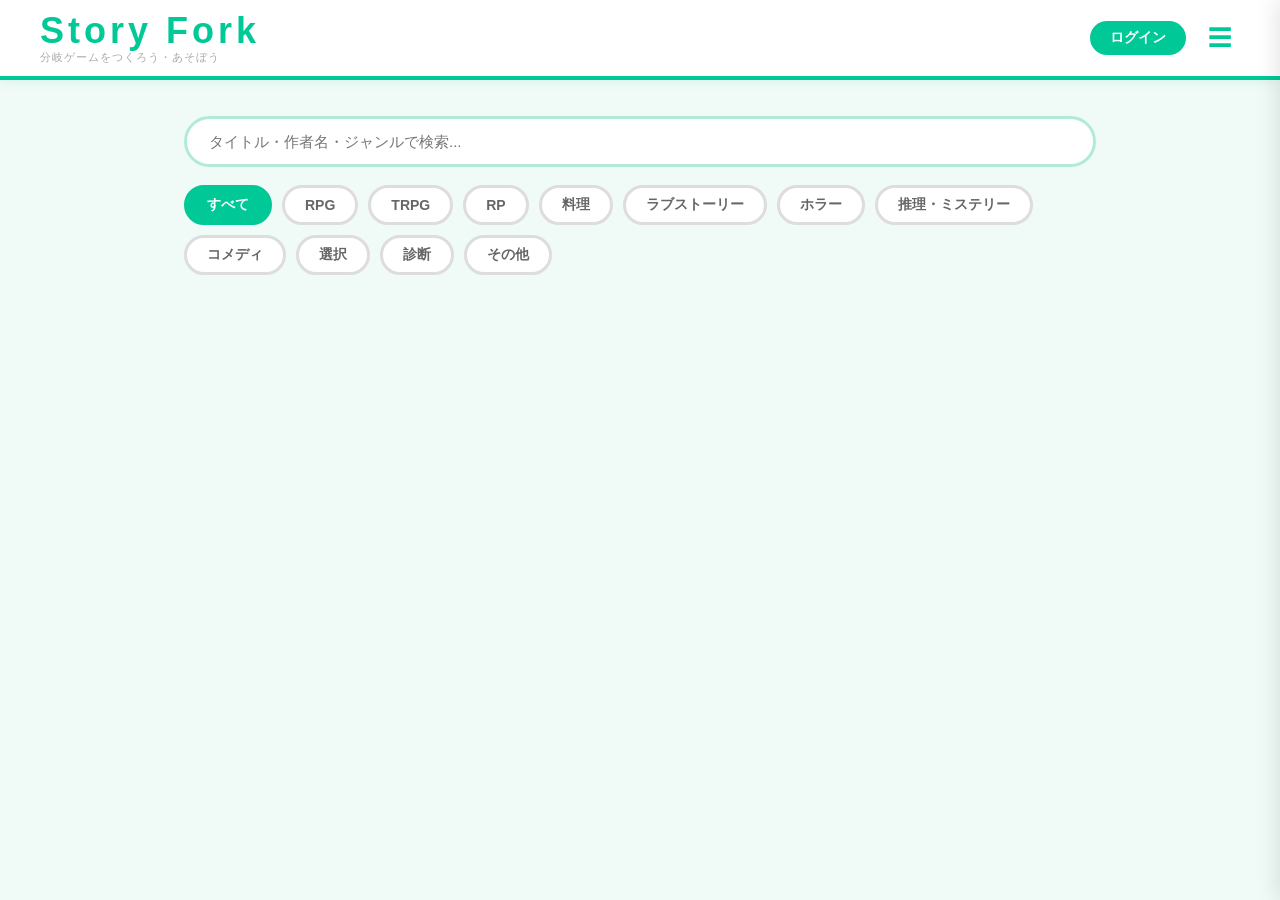
==== index.html @ 6fecada8 "add side menu and notice edit" ====
<!DOCTYPE html>
<html lang="ja">
<head>
  <meta charset="UTF-8">
  <meta name="viewport" content="width=device-width, initial-scale=1.0">
  <title>Story Fork</title>
  <link rel="stylesheet" href="style.css">
</head>
<body>

  <header>
    <div class="header-logo">
      <h1>Story Fork</h1>
      <span class="header-tagline">分岐ゲームをつくろう・あそぼう</span>
    </div>
    <div class="header-right">
      <div id="user-info" style="display:none">
        <div class="user-menu">
          <span id="user-name" onclick="toggleUserMenu()">
            <img id="header-avatar" src="" alt="" style="display:none">
            <div id="header-avatar-placeholder" class="header-avatar-placeholder"></div>
            <span id="user-name-text"></span>
            <span class="user-caret">▾</span>
          </span>
          <div id="user-dropdown" style="display:none">
            <a href="mypage.html">マイページ</a>
            <button onclick="logout()">ログアウト</button>
          </div>
        </div>
      </div>
      <div id="login-btns">
        <button class="login-btn" onclick="showLoginModal()">ログイン</button>
      </div>
      <button class="hamburger-btn" onclick="toggleSideMenu()">☰</button>
    </div>
  </header>

  <div id="side-menu" class="side-menu">
    <div class="side-menu-header">
      <span>メニュー</span>
      <button onclick="toggleSideMenu()">✕</button>
    </div>
    <div class="side-menu-body">
      <button class="side-menu-item active" onclick="showTab('play'); toggleSideMenu()">遊ぶ</button>
      <button class="side-menu-item" onclick="showTab('create'); toggleSideMenu()">作る</button>
      <a href="mypage.html" class="side-menu-item">マイページ</a>
    </div>
  </div>
  <div id="side-overlay" class="side-overlay" onclick="toggleSideMenu()"></div>

  <div id="login-modal" style="display:none">
    <div class="modal-overlay" onclick="hideLoginModal()"></div>
    <div class="modal">
      <h2>ログイン / 新規登録</h2>
      <p class="modal-hint">ユーザー名は製作者名として表示されます。わかりやすい名前をつけてください！</p>
      <button class="google-login-btn" onclick="loginWithGoogle()">Googleでログイン</button>
      <div class="modal-divider">または</div>
      <div id="modal-tabs">
        <button class="modal-tab active" onclick="switchModalTab('login')">ログイン</button>
        <button class="modal-tab" onclick="switchModalTab('register')">新規登録</button>
      </div>
      <div id="login-form">
        <input type="email" id="login-email" placeholder="メールアドレス">
        <input type="password" id="login-password" placeholder="パスワード">
        <button class="submit-btn" onclick="loginWithEmail()">ログイン</button>
      </div>
      <div id="register-form" style="display:none">
        <input type="text" id="register-username" placeholder="ユーザー名（製作者名として表示されます）">
        <input type="email" id="register-email" placeholder="メールアドレス">
        <input type="password" id="register-password" placeholder="パスワード（6文字以上）">
        <button class="submit-btn" onclick="registerWithEmail()">登録する</button>
      </div>
      <button class="modal-close" onclick="hideLoginModal()">✕ 閉じる</button>
    </div>
  </div>

  <main>
    <div id="notice-area" style="display:none"></div>
    <button id="admin-notice-btn" style="display:none" onclick="postNotice()" class="admin-btn">＋ お知らせを投稿</button>

    <div id="play-tab">
      <div id="search-bar">
        <input type="text" id="search-input" placeholder="タイトル・作者名・ジャンルで検索..." oninput="searchGames()">
      </div>
      <div id="genre-filter">
        <button class="genre-btn active" onclick="filterGenre('all')">すべて</button>
        <button class="genre-btn" onclick="filterGenre('RPG')">RPG</button>
        <button class="genre-btn" onclick="filterGenre('TRPG')">TRPG</button>
        <button class="genre-btn" onclick="filterGenre('RP')">RP</button>
        <button class="genre-btn" onclick="filterGenre('料理')">料理</button>
        <button class="genre-btn" onclick="filterGenre('ラブストーリー')">ラブストーリー</button>
        <button class="genre-btn" onclick="filterGenre('ホラー')">ホラー</button>
        <button class="genre-btn" onclick="filterGenre('推理・ミステリー')">推理・ミステリー</button>
        <button class="genre-btn" onclick="filterGenre('コメディ')">コメディ</button>
        <button class="genre-btn" onclick="filterGenre('選択')">選択</button>
        <button class="genre-btn" onclick="filterGenre('診断')">診断</button>
        <button class="genre-btn" onclick="filterGenre('その他')">その他</button>
      </div>
      <div id="game-list"></div>
    </div>

    <div id="create-tab" style="display:none">
      <div id="not-logged-in" style="display:none">
        <div class="login-required">
          <h2>ゲームを作るにはログインが必要です</h2>
          <p>右上の「ログイン」からアカウントを作ってください！</p>
          <button class="submit-btn" onclick="showLoginModal()">ログイン / 登録</button>
        </div>
      </div>

      <div id="mode-select" style="display:none">
        <h2>どのモードで作りますか？</h2>
        <div class="mode-cards">
          <div class="mode-card" onclick="startCreate('simple')">
            <h3>シンプルモード</h3>
            <p>テキストと選択肢だけ。初めての方におすすめ！</p>
          </div>
          <div class="mode-card" onclick="startCreate('normal')">
            <h3>普通モード</h3>
            <p>フラグ・ライブラリ・変数など全機能が使えます</p>
          </div>
        </div>
      </div>

      <div id="game-form" style="display:none">
        <button class="back-form-btn" onclick="backToModeSelect()">← 選択画面に戻る</button>
        <div id="form-header">
          <div class="form-row">
            <label>タイトル</label>
            <input type="text" id="game-title" placeholder="ゲームのタイトル">
          </div>
          <div class="form-row">
            <label>ジャンル（3つまで選択）</label>
            <div id="genre-checkboxes" class="genre-checkbox-grid">
              <label class="genre-check"><input type="checkbox" value="RPG" onchange="updateGenreSelection()">RPG</label>
              <label class="genre-check"><input type="checkbox" value="TRPG" onchange="updateGenreSelection()">TRPG</label>
              <label class="genre-check"><input type="checkbox" value="RP" onchange="updateGenreSelection()">RP</label>
              <label class="genre-check"><input type="checkbox" value="料理" onchange="updateGenreSelection()">料理</label>
              <label class="genre-check"><input type="checkbox" value="ラブストーリー" onchange="updateGenreSelection()">ラブストーリー</label>
              <label class="genre-check"><input type="checkbox" value="ホラー" onchange="updateGenreSelection()">ホラー</label>
              <label class="genre-check"><input type="checkbox" value="推理・ミステリー" onchange="updateGenreSelection()">推理・ミステリー</label>
              <label class="genre-check"><input type="checkbox" value="コメディ" onchange="updateGenreSelection()">コメディ</label>
              <label class="genre-check"><input type="checkbox" value="選択" onchange="updateGenreSelection()">選択</label>
              <label class="genre-check"><input type="checkbox" value="診断" onchange="updateGenreSelection()">診断</label>
              <label class="genre-check"><input type="checkbox" value="その他" onchange="updateGenreSelection()">その他</label>
            </div>
            <p id="genre-count" class="genre-count">0 / 3 選択中</p>
          </div>
          <div class="form-row">
            <label>説明</label>
            <input type="text" id="game-description" placeholder="どんなゲームか一言で">
          </div>
          <div class="form-row">
            <label>製作者名</label>
            <input type="text" id="game-author" placeholder="ログイン中のユーザー名が自動入力されます" readonly>
          </div>
          <div class="form-row">
            <label>サムネイル画像（任意）</label>
            <input type="file" id="game-thumbnail" accept="image/*" onchange="previewThumbnail(this)">
            <img id="thumbnail-preview" src="" alt="" style="display:none; width:200px; border-radius:8px; margin-top:8px;">
          </div>
        </div>

        <div id="library-panel">
          <h3>要素ライブラリ</h3>
          <p class="lib-hint">選択肢を押したときに変化するパラメータを追加できます。{ ライブラリ名 } と書くとテキストに値を表示できます。</p>
          <div id="library-list"></div>
          <div id="library-buttons">
            <button onclick="addLibrary('affection')">好感度</button>
            <button onclick="addLibrary('dice')">ダイス</button>
            <button onclick="addLibrary('saikoro')">さいころ</button>
            <button onclick="addLibrary('san')">SAN値</button>
            <button onclick="addLibrary('counter')">カウンター</button>
            <button onclick="addLibrary('money')">所持金</button>
            <button onclick="addLibrary('time')">時間・日数</button>
            <button onclick="addLibrary('flag')">フラグ</button>
            <button onclick="addLibrary('status')">状態</button>
            <button onclick="addLibrary('hp')">HP</button>
            <button onclick="addLibrary('mp')">MP</button>
            <button onclick="addLibrary('level')">レベル</button>
            <button onclick="addLibrary('exp')">EXP</button>
            <button onclick="addLibrary('inventory')">アイテム</button>
            <button onclick="addLibrary('skill')">技能値</button>
            <button onclick="addLibrary('charsheet')">キャラシート</button>
            <button onclick="addLibrary('score')">スコア</button>
            <button onclick="addLibrary('timer')">タイマー</button>
            <button onclick="addLibrary('result')">結果表示</button>
            <button onclick="addLibrary('character')">キャラクター</button>
          </div>
          <div class="custom-var-section">
            <h4>オリジナル変数</h4>
            <p class="lib-hint">シナリオ限定の独自変数を作れます。{ 変数名 } でテキストに表示できます。</p>
            <div id="custom-var-list"></div>
            <button class="add-btn" onclick="addCustomVar()">＋ オリジナル変数を追加</button>
          </div>
        </div>

        <div id="tree-editor">
          <h3>シーンツリー</h3>
          <div id="scene-tree"></div>
        </div>

        <button id="upload-btn" onclick="uploadGame()">アップロード</button>
      </div>
    </div>
  </main>

  <script type="module" src="index.js"></script>
</body>
</html>
---- style.css ----
* {
  margin: 0;
  padding: 0;
  box-sizing: border-box;
}

body {
  background-color: #f0faf6;
  color: #1a1a1a;
  font-family: 'メイリオ', 'Hiragino Maru Gothic Pro', sans-serif;
  min-height: 100vh;
  font-size: 16px;
}

header {
  background: #fff;
  padding: 0 40px;
  border-bottom: 4px solid #00c896;
  display: flex;
  align-items: center;
  justify-content: space-between;
  box-shadow: 0 2px 10px rgba(0,200,150,0.1);
  min-height: 80px;
}

.header-logo {
  display: flex;
  flex-direction: column;
  justify-content: center;
}

header h1 {
  font-size: 36px;
  color: #00c896;
  letter-spacing: 4px;
  font-weight: 700;
  line-height: 1.1;
}

.header-tagline {
  font-size: 11px;
  color: #aaa;
  letter-spacing: 1px;
  font-weight: 500;
}

.back-btn {
  color: #00c896;
  text-decoration: none;
  font-size: 15px;
  font-weight: 700;
}

nav {
  display: flex;
  gap: 12px;
}

.tab-btn {
  background: transparent;
  color: #aaa;
  border: 3px solid #ddd;
  padding: 10px 28px;
  border-radius: 999px;
  font-size: 15px;
  cursor: pointer;
  font-family: 'メイリオ', sans-serif;
  font-weight: 700;
  transition: all 0.2s;
}

.tab-btn.active {
  background: #00c896;
  color: #fff;
  border-color: #00c896;
}

.tab-btn:hover {
  border-color: #00c896;
  color: #00c896;
}

.tab-btn.active:hover {
  color: #fff;
}

main {
  max-width: 960px;
  margin: 36px auto;
  padding: 0 24px;
}

#search-bar {
  margin-bottom: 18px;
}

#search-bar input {
  width: 100%;
  background: #fff;
  border: 3px solid #b2ead8;
  color: #1a1a1a;
  padding: 14px 22px;
  border-radius: 999px;
  font-size: 15px;
  font-family: 'メイリオ', sans-serif;
  transition: border-color 0.2s;
}

#search-bar input:focus {
  outline: none;
  border-color: #00c896;
}

#genre-filter {
  display: flex;
  flex-wrap: wrap;
  gap: 10px;
  margin-bottom: 30px;
}

.genre-btn {
  background: #fff;
  color: #666;
  border: 3px solid #ddd;
  padding: 8px 20px;
  border-radius: 999px;
  font-size: 14px;
  cursor: pointer;
  font-family: 'メイリオ', sans-serif;
  font-weight: 700;
  transition: all 0.2s;
}

.genre-btn.active {
  background: #00c896;
  color: #fff;
  border-color: #00c896;
}

.genre-btn:hover {
  border-color: #00c896;
  color: #00c896;
}

.genre-btn.active:hover {
  color: #fff;
}

#game-list {
  display: grid;
  grid-template-columns: repeat(auto-fill, minmax(280px, 1fr));
  gap: 24px;
}

.game-card {
  background: #fff;
  border-radius: 24px;
  overflow: hidden;
  border: 3px solid #e0f5ee;
  box-shadow: 0 4px 16px rgba(0,200,150,0.08);
  transition: transform 0.2s, box-shadow 0.2s;
}

.game-card:hover {
  transform: translateY(-5px);
  box-shadow: 0 10px 28px rgba(0,200,150,0.15);
}

.game-thumb {
  width: 100%;
  height: 160px;
  object-fit: cover;
}

.game-thumb-placeholder {
  width: 100%;
  height: 160px;
  background: linear-gradient(135deg, #b2ead8, #80d4c0);
}

.game-card-body {
  padding: 20px;
}

.game-genre-tag {
  display: inline-block;
  font-size: 12px;
  background: #e6faf3;
  color: #00a878;
  padding: 4px 14px;
  border-radius: 999px;
  margin-bottom: 10px;
  font-weight: 700;
  border: 2px solid #b2ead8;
}

.game-card h2 {
  font-size: 20px;
  color: #1a1a1a;
  margin-bottom: 8px;
  font-weight: 700;
}

.game-card p {
  color: #888;
  font-size: 14px;
  margin-bottom: 8px;
  line-height: 1.7;
}

.game-author {
  font-size: 13px;
  color: #bbb;
  margin-bottom: 16px;
}

.game-card a {
  display: inline-block;
  background: #00c896;
  color: #fff;
  padding: 12px 28px;
  border-radius: 999px;
  text-decoration: none;
  font-size: 15px;
  font-weight: 700;
  transition: background 0.2s, transform 0.15s;
}

.game-card a:hover {
  background: #00a878;
  transform: translateY(-2px);
}

.empty {
  color: #bbb;
  font-size: 15px;
  text-align: center;
  margin-top: 40px;
}

.mode-cards {
  display: grid;
  grid-template-columns: 1fr 1fr;
  gap: 20px;
  margin-top: 20px;
}

.mode-card {
  background: #fff;
  border: 3px solid #b2ead8;
  border-radius: 24px;
  padding: 30px;
  cursor: pointer;
  transition: all 0.2s;
  box-shadow: 0 2px 8px rgba(0,200,150,0.06);
}

.mode-card:hover {
  border-color: #00c896;
  box-shadow: 0 6px 20px rgba(0,200,150,0.15);
  transform: translateY(-3px);
}

.mode-card h3 {
  font-size: 18px;
  color: #00c896;
  margin-bottom: 10px;
  font-weight: 700;
}

.mode-card p {
  font-size: 14px;
  color: #888;
  line-height: 1.7;
}

#game-form {
  display: flex;
  flex-direction: column;
  gap: 18px;
}

#game-form h2 {
  font-size: 22px;
  color: #00c896;
  font-weight: 700;
}

#game-form h3 {
  font-size: 16px;
  color: #1a1a1a;
  margin-bottom: 10px;
  font-weight: 700;
}

.form-row {
  display: flex;
  flex-direction: column;
  gap: 6px;
  margin-bottom: 8px;
}

label {
  font-size: 14px;
  color: #888;
  font-weight: 700;
}

input[type="text"], select, textarea {
  width: 100%;
  background: #fff;
  border: 3px solid #b2ead8;
  color: #1a1a1a;
  padding: 12px 16px;
  border-radius: 14px;
  font-size: 15px;
  font-family: 'メイリオ', sans-serif;
  transition: border-color 0.2s;
}

input[type="text"]:focus, select:focus, textarea:focus {
  outline: none;
  border-color: #00c896;
}

input[type="file"] {
  color: #888;
  font-size: 14px;
}

textarea {
  min-height: 90px;
  resize: vertical;
}

#library-panel {
  background: #fff;
  border: 3px solid #b2ead8;
  border-radius: 24px;
  padding: 22px;
}

#library-buttons {
  display: flex;
  flex-wrap: wrap;
  gap: 10px;
  margin-top: 12px;
}

#library-buttons button {
  background: #e6faf3;
  color: #00a878;
  border: 3px solid #b2ead8;
  padding: 8px 18px;
  border-radius: 999px;
  font-size: 13px;
  cursor: pointer;
  font-family: 'メイリオ', sans-serif;
  font-weight: 700;
  transition: all 0.2s;
}

#library-buttons button:hover {
  background: #00c896;
  color: #fff;
  border-color: #00c896;
}

#library-list {
  display: flex;
  flex-wrap: wrap;
  gap: 10px;
  margin-bottom: 12px;
}

.lib-item {
  background: #e6faf3;
  border-radius: 999px;
  padding: 6px 16px;
  display: flex;
  align-items: center;
  gap: 8px;
  font-size: 14px;
  border: 2px solid #b2ead8;
}

.lib-preview {
  color: #00a878;
  font-weight: 700;
}

.scene-card {
  background: #fff;
  border: 3px solid #b2ead8;
  border-radius: 24px;
  padding: 22px;
  margin-bottom: 18px;
  box-shadow: 0 2px 8px rgba(0,200,150,0.06);
}

.scene-header {
  display: flex;
  justify-content: space-between;
  align-items: center;
  margin-bottom: 12px;
  gap: 10px;
}

.scene-label {
  font-size: 13px;
  color: #00c896;
  font-weight: 700;
  white-space: nowrap;
}

.scene-title-input {
  flex: 1;
  background: transparent;
  border: none;
  border-bottom: 3px solid #b2ead8;
  color: #1a1a1a;
  font-size: 15px;
  padding: 2px 8px;
  border-radius: 0;
  font-family: 'メイリオ', sans-serif;
}

.scene-title-input:focus {
  outline: none;
  border-bottom-color: #00c896;
}

.delete-scene-btn {
  background: transparent;
  color: #ccc;
  border: none;
  font-size: 18px;
  cursor: pointer;
  transition: color 0.2s;
}

.delete-scene-btn:hover {
  color: #00c896;
}

.buttons-list {
  margin: 12px 0;
  display: flex;
  flex-direction: column;
  gap: 10px;
}

.button-row {
  display: flex;
  align-items: center;
  gap: 10px;
  flex-wrap: wrap;
}

.btn-label {
  font-size: 14px;
  font-weight: 700;
  padding: 8px 20px;
  border-radius: 999px;
  color: #fff;
  min-width: 56px;
  text-align: center;
}

.btn-arrow {
  color: #ccc;
  font-size: 14px;
}

.btn-next {
  font-size: 13px;
  color: #00c896;
  min-width: 60px;
  font-weight: 700;
}

.color-palette {
  display: flex;
  gap: 5px;
  align-items: center;
}

.palette-dot {
  width: 22px;
  height: 22px;
  border-radius: 50%;
  cursor: pointer;
  border: 3px solid transparent;
  display: inline-block;
  flex-shrink: 0;
  transition: transform 0.15s;
}

.palette-dot:hover {
  border-color: #888;
  transform: scale(1.15);
}

.palette-dot.selected {
  border-color: #1a1a1a;
  transform: scale(1.2);
}

.btn-options {
  background: #f5fdf9;
  border-radius: 14px;
  padding: 12px 16px;
  margin: 4px 0 10px 0;
  display: flex;
  flex-direction: column;
  gap: 8px;
  border: 2px solid #e0f5ee;
}

.btn-option-row {
  display: flex;
  align-items: center;
  gap: 10px;
  flex-wrap: wrap;
}

.btn-option-label {
  font-size: 12px;
  color: #aaa;
  min-width: 90px;
  flex-shrink: 0;
  font-weight: 700;
}

.btn-option-input {
  background: #fff;
  border: 2px solid #b2ead8;
  color: #1a1a1a;
  padding: 5px 10px;
  border-radius: 10px;
  font-size: 13px;
  width: 140px;
  font-family: 'メイリオ', sans-serif;
}

.btn-option-select {
  background: #fff;
  border: 2px solid #b2ead8;
  color: #1a1a1a;
  padding: 5px 10px;
  border-radius: 10px;
  font-size: 13px;
  font-family: 'メイリオ', sans-serif;
}

.scene-actions {
  display: flex;
  gap: 10px;
  margin-top: 14px;
}

.add-btn {
  background: #e6faf3;
  color: #00a878;
  border: 3px solid #b2ead8;
  padding: 8px 20px;
  border-radius: 999px;
  font-size: 13px;
  cursor: pointer;
  font-family: 'メイリオ', sans-serif;
  font-weight: 700;
  transition: all 0.2s;
}

.add-btn:hover {
  background: #00c896;
  color: #fff;
  border-color: #00c896;
}

.delete-btn {
  background: transparent;
  color: #ccc;
  border: none;
  font-size: 15px;
  cursor: pointer;
  transition: color 0.2s;
}

.delete-btn:hover {
  color: #00c896;
}

#upload-btn {
  background: #00c896;
  color: #fff;
  border: none;
  padding: 16px;
  border-radius: 999px;
  font-size: 17px;
  cursor: pointer;
  font-family: 'メイリオ', sans-serif;
  font-weight: 700;
  transition: background 0.2s, transform 0.15s;
}

#upload-btn:hover {
  background: #00a878;
  transform: translateY(-2px);
}

.back-form-btn {
  background: transparent;
  color: #aaa;
  border: none;
  font-size: 14px;
  cursor: pointer;
  margin-bottom: 14px;
  padding: 0;
  font-family: 'メイリオ', sans-serif;
  font-weight: 700;
  transition: color 0.2s;
}

.back-form-btn:hover {
  color: #00c896;
}

#status-bar {
  display: flex;
  flex-wrap: wrap;
  gap: 14px;
  background: #fff;
  border-radius: 20px;
  padding: 16px 24px;
  margin-bottom: 24px;
  box-shadow: 0 2px 10px rgba(0,200,150,0.08);
  border: 3px solid #e0f5ee;
}

.status-item {
  display: flex;
  align-items: center;
  gap: 8px;
  font-size: 15px;
}

.status-name {
  color: #aaa;
  font-size: 13px;
  font-weight: 700;
}

.status-value {
  color: #1a1a1a;
  font-weight: 700;
}

.status-hearts {
  color: #00c896;
  font-size: 20px;
  letter-spacing: 3px;
}

.dice-btn {
  background: #e6faf3;
  color: #00a878;
  border: 3px solid #b2ead8;
  padding: 5px 14px;
  border-radius: 999px;
  font-size: 13px;
  cursor: pointer;
  font-family: 'メイリオ', sans-serif;
  font-weight: 700;
  transition: all 0.2s;
}

.dice-btn:hover {
  background: #00c896;
  color: #fff;
  border-color: #00c896;
}

.dice-result {
  color: #00c896;
  font-weight: 700;
  font-size: 15px;
}

#game {
  background: #fff;
  border-radius: 24px;
  padding: 40px;
  box-shadow: 0 4px 20px rgba(0,200,150,0.1);
  border: 3px solid #e0f5ee;
}

#scene-title-display {
  font-size: 22px;
  color: #00c896;
  margin-bottom: 14px;
  min-height: 30px;
  font-weight: 700;
}

#scene-text {
  font-size: 18px;
  line-height: 2;
  margin-bottom: 36px;
  color: #1a1a1a;
}

#buttons {
  display: flex;
  gap: 16px;
  flex-wrap: wrap;
}

.choice-btn {
  color: #fff;
  border: none;
  padding: 16px 36px;
  border-radius: 999px;
  font-size: 20px;
  font-weight: 700;
  cursor: pointer;
  font-family: 'メイリオ', sans-serif;
  transition: opacity 0.2s, transform 0.15s;
  box-shadow: 0 4px 14px rgba(0,0,0,0.12);
}

.choice-btn:hover {
  opacity: 0.88;
  transform: translateY(-3px);
}

.simple-choices-label {
  font-size: 14px;
  color: #00a878;
  font-weight: 700;
  margin: 12px 0 8px;
  padding: 8px 14px;
  background: #e6faf3;
  border-radius: 10px;
  border-left: 4px solid #00c896;
}

.btn-block {
  border: 2px solid #e0f5ee;
  border-radius: 16px;
  padding: 12px;
  margin-bottom: 10px;
  background: #f5fdf9;
}

.btn-section-title {
  font-size: 12px;
  font-weight: 700;
  color: #00a878;
  background: #e6faf3;
  padding: 4px 10px;
  border-radius: 8px;
  margin: 8px 0 6px;
  display: inline-block;
}

.btn-option-hint {
  font-size: 11px;
  color: #aaa;
  white-space: nowrap;
}

.btn-option-input-sm {
  background: #fff;
  border: 2px solid #b2ead8;
  color: #1a1a1a;
  padding: 4px 6px;
  border-radius: 8px;
  font-size: 12px;
  width: 70px;
  font-family: 'メイリオ', sans-serif;
}

.lib-hint {
  font-size: 12px;
  color: #00a878;
  background: #e6faf3;
  border-radius: 10px;
  padding: 8px 14px;
  margin: 8px 0;
  border-left: 4px solid #00c896;
  line-height: 1.7;
}

.header-right {
  display: flex;
  align-items: center;
  gap: 14px;
}

#user-info {
  display: flex;
  align-items: center;
  gap: 10px;
}

#user-name {
  font-size: 14px;
  font-weight: 700;
  color: #00a878;
}

.logout-btn {
  background: transparent;
  color: #aaa;
  border: 2px solid #ddd;
  padding: 6px 14px;
  border-radius: 999px;
  font-size: 13px;
  cursor: pointer;
  font-family: 'メイリオ', sans-serif;
  font-weight: 700;
  transition: all 0.2s;
}

.logout-btn:hover {
  border-color: #00c896;
  color: #00c896;
}

.login-btn {
  background: #00c896;
  color: #fff;
  border: none;
  padding: 8px 20px;
  border-radius: 999px;
  font-size: 14px;
  cursor: pointer;
  font-family: 'メイリオ', sans-serif;
  font-weight: 700;
  transition: background 0.2s;
}

.login-btn:hover {
  background: #00a878;
}

#login-modal {
  position: fixed;
  top: 0;
  left: 0;
  width: 100%;
  height: 100%;
  display: flex;
  align-items: center;
  justify-content: center;
  z-index: 1000;
}

.modal-overlay {
  position: absolute;
  top: 0;
  left: 0;
  width: 100%;
  height: 100%;
  background: rgba(0,0,0,0.4);
}

.modal {
  position: relative;
  background: #fff;
  border-radius: 24px;
  padding: 36px;
  width: 90%;
  max-width: 440px;
  display: flex;
  flex-direction: column;
  gap: 14px;
  box-shadow: 0 8px 32px rgba(0,0,0,0.15);
  z-index: 1001;
}

.modal h2 {
  font-size: 20px;
  color: #00c896;
  font-weight: 700;
}

.modal-hint {
  font-size: 13px;
  color: #888;
  line-height: 1.6;
  background: #e6faf3;
  padding: 10px 14px;
  border-radius: 10px;
  border-left: 4px solid #00c896;
}

.google-login-btn {
  background: #fff;
  color: #333;
  border: 2px solid #ddd;
  padding: 12px;
  border-radius: 12px;
  font-size: 15px;
  cursor: pointer;
  font-family: 'メイリオ', sans-serif;
  font-weight: 700;
  transition: all 0.2s;
}

.google-login-btn:hover {
  border-color: #00c896;
  color: #00c896;
}

.modal-divider {
  text-align: center;
  color: #bbb;
  font-size: 13px;
  position: relative;
}

.modal-divider::before, .modal-divider::after {
  content: '';
  position: absolute;
  top: 50%;
  width: 40%;
  height: 1px;
  background: #eee;
}

.modal-divider::before { left: 0; }
.modal-divider::after { right: 0; }

#modal-tabs {
  display: flex;
  gap: 8px;
}

.modal-tab {
  flex: 1;
  background: transparent;
  color: #aaa;
  border: 2px solid #ddd;
  padding: 8px;
  border-radius: 999px;
  font-size: 14px;
  cursor: pointer;
  font-family: 'メイリオ', sans-serif;
  font-weight: 700;
  transition: all 0.2s;
}

.modal-tab.active {
  background: #00c896;
  color: #fff;
  border-color: #00c896;
}

#login-form, #register-form {
  display: flex;
  flex-direction: column;
  gap: 10px;
}

.submit-btn {
  background: #00c896;
  color: #fff;
  border: none;
  padding: 12px;
  border-radius: 999px;
  font-size: 15px;
  cursor: pointer;
  font-family: 'メイリオ', sans-serif;
  font-weight: 700;
  transition: background 0.2s;
}

.submit-btn:hover {
  background: #00a878;
}

.modal-close {
  background: transparent;
  color: #aaa;
  border: none;
  font-size: 13px;
  cursor: pointer;
  font-family: 'メイリオ', sans-serif;
  text-align: center;
  transition: color 0.2s;
}

.modal-close:hover {
  color: #00c896;
}

.login-required {
  text-align: center;
  padding: 60px 20px;
  display: flex;
  flex-direction: column;
  align-items: center;
  gap: 16px;
}

.login-required h2 {
  font-size: 20px;
  color: #1a1a1a;
  font-weight: 700;
}

.login-required p {
  font-size: 14px;
  color: #888;
  line-height: 1.7;
}

.game-playcount {
  font-size: 12px;
  color: #00a878;
  font-weight: 700;
  margin-bottom: 12px;
}

footer {
  background: #fff;
  border-top: 2px solid #e0f5ee;
  padding: 16px 40px;
  display: flex;
  align-items: center;
  justify-content: flex-end;
  gap: 16px;
  margin-top: 40px;
}

#footer-user-name {
  font-size: 13px;
  color: #aaa;
}

.footer-logout-btn {
  background: transparent;
  color: #ccc;
  border: 1px solid #ddd;
  padding: 6px 14px;
  border-radius: 999px;
  font-size: 12px;
  cursor: pointer;
  font-family: 'メイリオ', sans-serif;
  transition: all 0.2s;
}

.footer-logout-btn:hover {
  border-color: #00c896;
  color: #00c896;
}

.user-menu {
  position: relative;
  cursor: pointer;
}

#user-name {
  font-size: 14px;
  font-weight: 700;
  color: #00a878;
  cursor: pointer;
  padding: 6px 12px;
  border-radius: 999px;
  transition: background 0.2s;
}

#user-name:hover {
  background: #e6faf3;
}

#user-dropdown {
  position: absolute;
  top: 100%;
  right: 0;
  background: #fff;
  border: 2px solid #e0f5ee;
  border-radius: 12px;
  padding: 8px;
  box-shadow: 0 4px 16px rgba(0,200,150,0.12);
  z-index: 100;
  min-width: 120px;
}

#user-dropdown button {
  width: 100%;
  background: transparent;
  color: #888;
  border: none;
  padding: 8px 12px;
  border-radius: 8px;
  font-size: 13px;
  cursor: pointer;
  font-family: 'メイリオ', sans-serif;
  text-align: left;
  transition: all 0.2s;
}

#user-dropdown button:hover {
  background: #e6faf3;
  color: #00a878;
}

.user-avatar {
  display: inline-block;
  width: 28px;
  height: 28px;
  background: #00c896;
  border-radius: 50%;
  vertical-align: middle;
  margin-right: 6px;
}

.user-caret {
  font-size: 11px;
  color: #aaa;
  margin-left: 4px;
}

#user-name {
  display: flex;
  align-items: center;
  font-size: 14px;
  font-weight: 700;
  color: #00a878;
  cursor: pointer;
  padding: 6px 12px;
  border-radius: 999px;
  transition: background 0.2s;
}

#user-name:hover {
  background: #e6faf3;
}

.genre-checkbox-grid {
  display: grid;
  grid-template-columns: repeat(auto-fill, minmax(130px, 1fr));
  gap: 8px;
  margin-top: 6px;
}

.genre-check {
  display: flex;
  align-items: center;
  gap: 6px;
  font-size: 13px;
  color: #1a1a1a;
  background: #f5fdf9;
  border: 2px solid #b2ead8;
  border-radius: 8px;
  padding: 6px 10px;
  cursor: pointer;
  transition: all 0.2s;
}

.genre-check:has(input:checked) {
  background: #00c896;
  border-color: #00c896;
  color: #fff;
}

.genre-check input {
  display: none;
}

.genre-count {
  font-size: 12px;
  color: #00a878;
  font-weight: 700;
  margin-top: 6px;
}

.genre-tags-row {
  display: flex;
  flex-wrap: wrap;
  gap: 4px;
  margin-bottom: 8px;
}

.mypage-header {
  display: flex;
  align-items: center;
  gap: 20px;
  background: #fff;
  border-radius: 20px;
  padding: 24px;
  margin-bottom: 24px;
  box-shadow: 0 2px 10px rgba(0,200,150,0.08);
  border: 3px solid #e0f5ee;
}

.mypage-avatar {
  width: 60px;
  height: 60px;
  background: #00c896;
  border-radius: 50%;
  flex-shrink: 0;
}

.mypage-header h2 {
  font-size: 22px;
  color: #1a1a1a;
  font-weight: 700;
  margin-bottom: 4px;
}

.mypage-email {
  font-size: 13px;
  color: #aaa;
}

.mypage-header .footer-logout-btn {
  margin-left: auto;
}

.mypage-section {
  margin-bottom: 32px;
}

.mypage-section h3 {
  font-size: 18px;
  color: #1a1a1a;
  font-weight: 700;
  margin-bottom: 16px;
  padding-bottom: 8px;
  border-bottom: 3px solid #e0f5ee;
}

.mypage-game-card {
  background: #fff;
  border-radius: 16px;
  padding: 16px 20px;
  margin-bottom: 12px;
  border: 2px solid #e0f5ee;
  display: flex;
  align-items: center;
  justify-content: space-between;
  gap: 16px;
  box-shadow: 0 2px 8px rgba(0,200,150,0.06);
}

.mypage-game-info {
  flex: 1;
}

.mypage-game-info h4 {
  font-size: 16px;
  color: #1a1a1a;
  font-weight: 700;
  margin-bottom: 4px;
}

.mypage-game-info p {
  font-size: 13px;
  color: #888;
  margin-bottom: 4px;
}

.mypage-game-actions {
  display: flex;
  gap: 8px;
  flex-shrink: 0;
}

.play-btn {
  background: #00c896;
  color: #fff;
  border: none;
  padding: 8px 16px;
  border-radius: 999px;
  font-size: 13px;
  font-weight: 700;
  text-decoration: none;
  cursor: pointer;
  font-family: 'メイリオ', sans-serif;
  transition: background 0.2s;
}

.play-btn:hover {
  background: #00a878;
}

.edit-btn {
  background: #e6faf3;
  color: #00a878;
  border: 2px solid #b2ead8;
  padding: 8px 16px;
  border-radius: 999px;
  font-size: 13px;
  font-weight: 700;
  text-decoration: none;
  cursor: pointer;
  font-family: 'メイリオ', sans-serif;
  transition: all 0.2s;
}

.edit-btn:hover {
  background: #00c896;
  color: #fff;
  border-color: #00c896;
}

.delete-game-btn {
  background: transparent;
  color: #ccc;
  border: 2px solid #eee;
  padding: 8px 16px;
  border-radius: 999px;
  font-size: 13px;
  font-weight: 700;
  cursor: pointer;
  font-family: 'メイリオ', sans-serif;
  transition: all 0.2s;
}

.delete-game-btn:hover {
  background: #fee;
  color: #e94560;
  border-color: #e94560;
}

.history-item {
  display: flex;
  align-items: center;
  justify-content: space-between;
  padding: 12px 16px;
  background: #fff;
  border-radius: 12px;
  margin-bottom: 8px;
  border: 2px solid #e0f5ee;
}

.history-title {
  font-size: 14px;
  font-weight: 700;
  color: #1a1a1a;
}

.history-title a {
  color: #00a878;
  text-decoration: none;
}

.history-title a:hover {
  text-decoration: underline;
}

.history-date {
  font-size: 12px;
  color: #aaa;
}

.edit-top-bar {
  display: flex;
  align-items: center;
  justify-content: space-between;
  margin-bottom: 20px;
}

.edit-top-bar h2 {
  font-size: 22px;
  color: #00c896;
  font-weight: 700;
}

.mypage-at-name {
  font-size: 14px;
  color: #00c896;
  font-weight: 700;
  margin-bottom: 4px;
}

#username-form {
  display: flex;
  gap: 8px;
  margin-top: 8px;
  align-items: center;
}

#username-input {
  padding: 6px 12px;
  border: 2px solid #b2ead8;
  border-radius: 8px;
  font-size: 13px;
  font-family: 'メイリオ', sans-serif;
}

.mypage-avatar-wrap {
  display: flex;
  flex-direction: column;
  align-items: center;
  gap: 8px;
  flex-shrink: 0;
}

.mypage-avatar {
  width: 80px;
  height: 80px;
  background: #00c896;
  border-radius: 50%;
}

#mypage-avatar-img {
  width: 80px;
  height: 80px;
  border-radius: 50%;
  object-fit: cover;
  border: 3px solid #b2ead8;
}

.avatar-upload-btn {
  font-size: 11px;
  color: #00a878;
  cursor: pointer;
  background: #e6faf3;
  border: 2px solid #b2ead8;
  border-radius: 999px;
  padding: 4px 10px;
  font-family: 'メイリオ', sans-serif;
  font-weight: 700;
  transition: all 0.2s;
  white-space: nowrap;
}

.avatar-upload-btn:hover {
  background: #00c896;
  color: #fff;
  border-color: #00c896;
}

.mypage-user-info {
  flex: 1;
  display: flex;
  flex-direction: column;
  gap: 4px;
}

#username-form {
  display: flex;
  gap: 8px;
  margin-top: 8px;
  align-items: center;
  flex-wrap: wrap;
}

#username-input {
  padding: 6px 12px;
  border: 2px solid #b2ead8;
  border-radius: 8px;
  font-size: 13px;
  font-family: 'メイリオ', sans-serif;
  background: #fff;
  color: #1a1a1a;
}

.header-avatar-placeholder {
  width: 32px;
  height: 32px;
  background: #00c896;
  border-radius: 50%;
  display: inline-block;
  vertical-align: middle;
  margin-right: 6px;
}

#header-avatar {
  width: 32px;
  height: 32px;
  border-radius: 50%;
  object-fit: cover;
  vertical-align: middle;
  margin-right: 6px;
  border: 2px solid #b2ead8;
}

.user-at {
  font-size: 14px;
  font-weight: 700;
  color: #00c896;
  margin-right: 2px;
}

.btn-tab-bar {
  display: flex;
  flex-wrap: wrap;
  gap: 4px;
  margin: 8px 0 4px;
}

.btn-tab {
  background: #f5fdf9;
  color: #00a878;
  border: 2px solid #b2ead8;
  padding: 4px 10px;
  border-radius: 999px;
  font-size: 11px;
  cursor: pointer;
  font-family: 'メイリオ', sans-serif;
  font-weight: 700;
  transition: all 0.2s;
}

.btn-tab.active {
  background: #00c896;
  color: #fff;
  border-color: #00c896;
}

.btn-tab:hover {
  background: #00c896;
  color: #fff;
  border-color: #00c896;
}

.btn-tab-content {
  background: #f5fdf9;
  border-radius: 10px;
  padding: 10px 12px;
  margin: 4px 0;
  border: 2px solid #e0f5ee;
  display: flex;
  flex-direction: column;
  gap: 8px;
}

.flag-tags {
  display: flex;
  flex-wrap: wrap;
  gap: 6px;
  margin-bottom: 6px;
}

.flag-tag {
  background: #e6faf3;
  border: 2px solid #b2ead8;
  border-radius: 999px;
  padding: 3px 10px;
  font-size: 12px;
  color: #00a878;
  font-weight: 700;
  display: flex;
  align-items: center;
  gap: 4px;
}

.flag-tag span {
  cursor: pointer;
  color: #aaa;
  font-size: 11px;
}

.flag-tag span:hover {
  color: #e94560;
}

.if-condition-row {
  display: flex;
  align-items: center;
  gap: 6px;
  flex-wrap: wrap;
  padding: 6px;
  background: #fff;
  border-radius: 8px;
  border: 1px solid #e0f5ee;
}

.game-mode-select {
  margin-bottom: 14px;
}

.game-mode-select label {
  font-size: 13px;
  color: #888;
  font-weight: 700;
  display: block;
  margin-bottom: 6px;
}

.game-mode-btns {
  display: flex;
  flex-wrap: wrap;
  gap: 8px;
}

.game-mode-btn {
  background: #f5fdf9;
  color: #00a878;
  border: 2px solid #b2ead8;
  padding: 8px 16px;
  border-radius: 999px;
  font-size: 13px;
  cursor: pointer;
  font-family: 'メイリオ', sans-serif;
  font-weight: 700;
  transition: all 0.2s;
}

.game-mode-btn.active {
  background: #00c896;
  color: #fff;
  border-color: #00c896;
}

.game-mode-btn:hover {
  background: #00c896;
  color: #fff;
  border-color: #00c896;
}

.custom-var-section {
  margin-top: 16px;
  padding-top: 16px;
  border-top: 2px solid #e0f5ee;
}

.custom-var-section h4 {
  font-size: 14px;
  font-weight: 700;
  color: #1a1a1a;
  margin-bottom: 6px;
}

#notice-area {
  background: #fff;
  border-radius: 16px;
  padding: 16px 20px;
  margin-bottom: 20px;
  border: 3px solid #b2ead8;
  box-shadow: 0 2px 8px rgba(0,200,150,0.08);
}

.notice-item {
  padding: 10px 0;
  border-bottom: 1px solid #e0f5ee;
}

.notice-item:last-child {
  border-bottom: none;
}

.notice-title {
  font-size: 15px;
  font-weight: 700;
  color: #1a1a1a;
  margin-bottom: 4px;
}

.notice-body {
  font-size: 13px;
  color: #555;
  line-height: 1.7;
  margin-bottom: 4px;
}

.notice-date {
  font-size: 11px;
  color: #aaa;
}

.admin-btn {
  background: #00c896;
  color: #fff;
  border: none;
  padding: 8px 20px;
  border-radius: 999px;
  font-size: 13px;
  cursor: pointer;
  font-family: 'メイリオ', sans-serif;
  font-weight: 700;
  margin-bottom: 16px;
  transition: background 0.2s;
}

.admin-btn:hover {
  background: #00a878;
}

.status-bar-wrap {
  width: 80px;
  height: 10px;
  background: #e0f5ee;
  border-radius: 999px;
  overflow: hidden;
  display: inline-block;
  vertical-align: middle;
  margin: 0 6px;
}

.status-bar-fill {
  height: 100%;
  border-radius: 999px;
  transition: width 0.3s;
}

.timer-value {
  font-weight: 700;
  color: #e94560;
}

.character-display {
  display: flex;
  flex-direction: column;
  align-items: center;
  gap: 4px;
}

.char-img {
  width: 80px;
  height: 120px;
  object-fit: cover;
  border-radius: 8px;
  border: 2px solid #b2ead8;
}

.char-placeholder {
  width: 80px;
  height: 120px;
  background: #e6faf3;
  border-radius: 8px;
  border: 2px solid #b2ead8;
}

.char-name {
  font-size: 12px;
  font-weight: 700;
  color: #00a878;
  text-align: center;
}

.hamburger-btn {
  background: transparent;
  border: none;
  font-size: 24px;
  cursor: pointer;
  color: #00c896;
  padding: 4px 8px;
  border-radius: 8px;
  transition: background 0.2s;
}

.hamburger-btn:hover {
  background: #e6faf3;
}

.side-menu {
  position: fixed;
  top: 0;
  right: -280px;
  width: 280px;
  height: 100%;
  background: #fff;
  box-shadow: -4px 0 20px rgba(0,0,0,0.1);
  z-index: 1000;
  transition: right 0.3s ease;
  display: flex;
  flex-direction: column;
}

.side-menu.open {
  right: 0;
}

.side-overlay {
  position: fixed;
  top: 0;
  left: 0;
  width: 100%;
  height: 100%;
  background: rgba(0,0,0,0.3);
  z-index: 999;
  display: none;
}

.side-overlay.open {
  display: block;
}

.side-menu-header {
  display: flex;
  align-items: center;
  justify-content: space-between;
  padding: 20px 24px;
  border-bottom: 2px solid #e0f5ee;
}

.side-menu-header span {
  font-size: 16px;
  font-weight: 700;
  color: #1a1a1a;
}

.side-menu-header button {
  background: transparent;
  border: none;
  font-size: 18px;
  cursor: pointer;
  color: #aaa;
  transition: color 0.2s;
}

.side-menu-header button:hover {
  color: #00c896;
}

.side-menu-body {
  padding: 16px;
  display: flex;
  flex-direction: column;
  gap: 8px;
}

.side-menu-item {
  display: block;
  background: transparent;
  border: none;
  padding: 14px 16px;
  border-radius: 12px;
  font-size: 15px;
  font-weight: 700;
  color: #1a1a1a;
  cursor: pointer;
  text-align: left;
  text-decoration: none;
  font-family: 'メイリオ', sans-serif;
  transition: background 0.2s;
}

.side-menu-item:hover {
  background: #e6faf3;
  color: #00c896;
}

.side-menu-item.active {
  background: #e6faf3;
  color: #00c896;
}

.notice-footer {
  display: flex;
  align-items: center;
  justify-content: space-between;
  margin-top: 6px;
}

.notice-admin-btns {
  display: flex;
  gap: 8px;
}

.notice-edit-btn {
  background: #e6faf3;
  color: #00a878;
  border: 2px solid #b2ead8;
  padding: 4px 10px;
  border-radius: 8px;
  font-size: 12px;
  cursor: pointer;
  font-family: 'メイリオ', sans-serif;
  font-weight: 700;
  transition: all 0.2s;
}

.notice-edit-btn:hover {
  background: #00c896;
  color: #fff;
  border-color: #00c896;
}

.notice-delete-btn {
  background: transparent;
  color: #ccc;
  border: 2px solid #eee;
  padding: 4px 10px;
  border-radius: 8px;
  font-size: 12px;
  cursor: pointer;
  font-family: 'メイリオ', sans-serif;
  font-weight: 700;
  transition: all 0.2s;
}

.notice-delete-btn:hover {
  background: #fee;
  color: #e94560;
  border-color: #e94560;
}
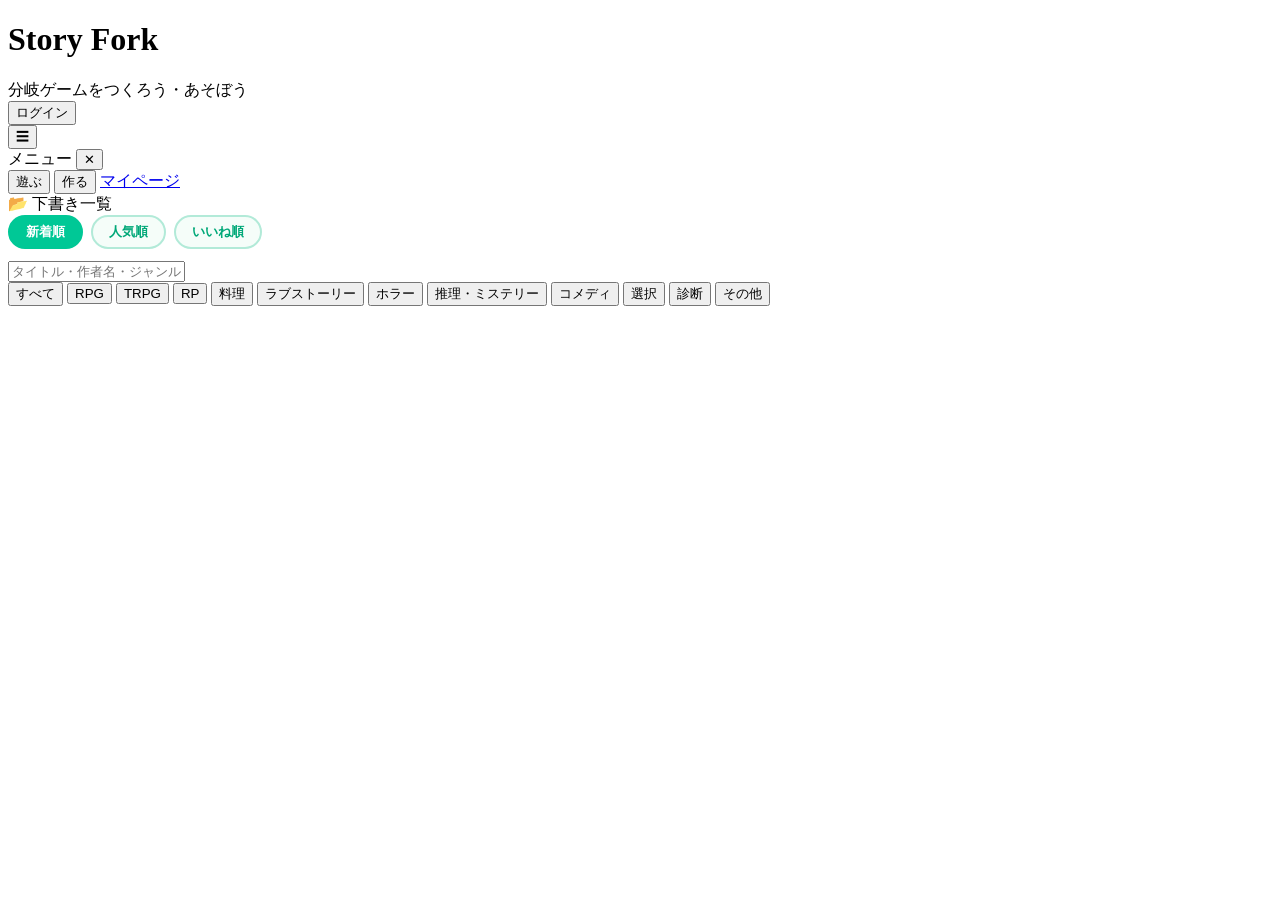
==== commit ce4316e8: "add likes favorites sort extra dests" ====
--- a/index.html
+++ b/index.html
@@ -44,6 +44,9 @@
       <button class="side-menu-item active" onclick="showTab('play'); toggleSideMenu()">遊ぶ</button>
       <button class="side-menu-item" onclick="showTab('create'); toggleSideMenu()">作る</button>
       <a href="mypage.html" class="side-menu-item">マイページ</a>
+      <div class="side-menu-divider"></div>
+      <div class="side-menu-section-title">📂 下書き一覧</div>
+      <div id="draft-list-menu"></div>
     </div>
   </div>
   <div id="side-overlay" class="side-overlay" onclick="toggleSideMenu()"></div>
@@ -79,6 +82,11 @@
     <button id="admin-notice-btn" style="display:none" onclick="postNotice()" class="admin-btn">＋ お知らせを投稿</button>
 
     <div id="play-tab">
+      <div class="sort-bar">
+        <button class="sort-btn active" onclick="setSortOrder('new')">新着順</button>
+        <button class="sort-btn" onclick="setSortOrder('popular')">人気順</button>
+        <button class="sort-btn" onclick="setSortOrder('likes')">いいね順</button>
+      </div>
       <div id="search-bar">
         <input type="text" id="search-input" placeholder="タイトル・作者名・ジャンルで検索..." oninput="searchGames()">
       </div>
@@ -124,6 +132,8 @@
 
       <div id="game-form" style="display:none">
         <button class="back-form-btn" onclick="backToModeSelect()">← 選択画面に戻る</button>
+        <button class="draft-save-btn" onclick="saveDraft()">💾 下書き保存</button>
+
         <div id="form-header">
           <div class="form-row">
             <label>タイトル</label>
--- a/style.css
+++ b/style.css
@@ -1,1318 +1,15 @@
-* {
-  margin: 0;
-  padding: 0;
-  box-sizing: border-box;
-}
-
-body {
-  background-color: #f0faf6;
-  color: #1a1a1a;
-  font-family: 'メイリオ', 'Hiragino Maru Gothic Pro', sans-serif;
-  min-height: 100vh;
-  font-size: 16px;
-}
-
-header {
-  background: #fff;
-  padding: 0 40px;
-  border-bottom: 4px solid #00c896;
+.sort-bar {
   display: flex;
-  align-items: center;
-  justify-content: space-between;
-  box-shadow: 0 2px 10px rgba(0,200,150,0.1);
-  min-height: 80px;
-}
-
-.header-logo {
-  display: flex;
-  flex-direction: column;
-  justify-content: center;
-}
-
-header h1 {
-  font-size: 36px;
-  color: #00c896;
-  letter-spacing: 4px;
-  font-weight: 700;
-  line-height: 1.1;
-}
-
-.header-tagline {
-  font-size: 11px;
-  color: #aaa;
-  letter-spacing: 1px;
-  font-weight: 500;
-}
-
-.back-btn {
-  color: #00c896;
-  text-decoration: none;
-  font-size: 15px;
-  font-weight: 700;
-}
-
-nav {
-  display: flex;
-  gap: 12px;
-}
-
-.tab-btn {
-  background: transparent;
-  color: #aaa;
-  border: 3px solid #ddd;
-  padding: 10px 28px;
-  border-radius: 999px;
-  font-size: 15px;
-  cursor: pointer;
-  font-family: 'メイリオ', sans-serif;
-  font-weight: 700;
-  transition: all 0.2s;
-}
-
-.tab-btn.active {
-  background: #00c896;
-  color: #fff;
-  border-color: #00c896;
-}
-
-.tab-btn:hover {
-  border-color: #00c896;
-  color: #00c896;
-}
-
-.tab-btn.active:hover {
-  color: #fff;
-}
-
-main {
-  max-width: 960px;
-  margin: 36px auto;
-  padding: 0 24px;
-}
-
-#search-bar {
-  margin-bottom: 18px;
-}
-
-#search-bar input {
-  width: 100%;
-  background: #fff;
-  border: 3px solid #b2ead8;
-  color: #1a1a1a;
-  padding: 14px 22px;
-  border-radius: 999px;
-  font-size: 15px;
-  font-family: 'メイリオ', sans-serif;
-  transition: border-color 0.2s;
-}
-
-#search-bar input:focus {
-  outline: none;
-  border-color: #00c896;
-}
-
-#genre-filter {
-  display: flex;
-  flex-wrap: wrap;
-  gap: 10px;
-  margin-bottom: 30px;
-}
-
-.genre-btn {
-  background: #fff;
-  color: #666;
-  border: 3px solid #ddd;
-  padding: 8px 20px;
-  border-radius: 999px;
-  font-size: 14px;
-  cursor: pointer;
-  font-family: 'メイリオ', sans-serif;
-  font-weight: 700;
-  transition: all 0.2s;
-}
-
-.genre-btn.active {
-  background: #00c896;
-  color: #fff;
-  border-color: #00c896;
-}
-
-.genre-btn:hover {
-  border-color: #00c896;
-  color: #00c896;
-}
-
-.genre-btn.active:hover {
-  color: #fff;
-}
-
-#game-list {
-  display: grid;
-  grid-template-columns: repeat(auto-fill, minmax(280px, 1fr));
-  gap: 24px;
-}
-
-.game-card {
-  background: #fff;
-  border-radius: 24px;
-  overflow: hidden;
-  border: 3px solid #e0f5ee;
-  box-shadow: 0 4px 16px rgba(0,200,150,0.08);
-  transition: transform 0.2s, box-shadow 0.2s;
-}
-
-.game-card:hover {
-  transform: translateY(-5px);
-  box-shadow: 0 10px 28px rgba(0,200,150,0.15);
-}
-
-.game-thumb {
-  width: 100%;
-  height: 160px;
-  object-fit: cover;
-}
-
-.game-thumb-placeholder {
-  width: 100%;
-  height: 160px;
-  background: linear-gradient(135deg, #b2ead8, #80d4c0);
-}
-
-.game-card-body {
-  padding: 20px;
-}
-
-.game-genre-tag {
-  display: inline-block;
-  font-size: 12px;
-  background: #e6faf3;
-  color: #00a878;
-  padding: 4px 14px;
-  border-radius: 999px;
-  margin-bottom: 10px;
-  font-weight: 700;
-  border: 2px solid #b2ead8;
-}
-
-.game-card h2 {
-  font-size: 20px;
-  color: #1a1a1a;
-  margin-bottom: 8px;
-  font-weight: 700;
-}
-
-.game-card p {
-  color: #888;
-  font-size: 14px;
-  margin-bottom: 8px;
-  line-height: 1.7;
-}
-
-.game-author {
-  font-size: 13px;
-  color: #bbb;
-  margin-bottom: 16px;
-}
-
-.game-card a {
-  display: inline-block;
-  background: #00c896;
-  color: #fff;
-  padding: 12px 28px;
-  border-radius: 999px;
-  text-decoration: none;
-  font-size: 15px;
-  font-weight: 700;
-  transition: background 0.2s, transform 0.15s;
-}
-
-.game-card a:hover {
-  background: #00a878;
-  transform: translateY(-2px);
-}
-
-.empty {
-  color: #bbb;
-  font-size: 15px;
-  text-align: center;
-  margin-top: 40px;
-}
-
-.mode-cards {
-  display: grid;
-  grid-template-columns: 1fr 1fr;
-  gap: 20px;
-  margin-top: 20px;
-}
-
-.mode-card {
-  background: #fff;
-  border: 3px solid #b2ead8;
-  border-radius: 24px;
-  padding: 30px;
-  cursor: pointer;
-  transition: all 0.2s;
-  box-shadow: 0 2px 8px rgba(0,200,150,0.06);
-}
-
-.mode-card:hover {
-  border-color: #00c896;
-  box-shadow: 0 6px 20px rgba(0,200,150,0.15);
-  transform: translateY(-3px);
-}
-
-.mode-card h3 {
-  font-size: 18px;
-  color: #00c896;
-  margin-bottom: 10px;
-  font-weight: 700;
-}
-
-.mode-card p {
-  font-size: 14px;
-  color: #888;
-  line-height: 1.7;
-}
-
-#game-form {
-  display: flex;
-  flex-direction: column;
-  gap: 18px;
-}
-
-#game-form h2 {
-  font-size: 22px;
-  color: #00c896;
-  font-weight: 700;
-}
-
-#game-form h3 {
-  font-size: 16px;
-  color: #1a1a1a;
-  margin-bottom: 10px;
-  font-weight: 700;
-}
-
-.form-row {
-  display: flex;
-  flex-direction: column;
-  gap: 6px;
-  margin-bottom: 8px;
-}
-
-label {
-  font-size: 14px;
-  color: #888;
-  font-weight: 700;
-}
-
-input[type="text"], select, textarea {
-  width: 100%;
-  background: #fff;
-  border: 3px solid #b2ead8;
-  color: #1a1a1a;
-  padding: 12px 16px;
-  border-radius: 14px;
-  font-size: 15px;
-  font-family: 'メイリオ', sans-serif;
-  transition: border-color 0.2s;
-}
-
-input[type="text"]:focus, select:focus, textarea:focus {
-  outline: none;
-  border-color: #00c896;
-}
-
-input[type="file"] {
-  color: #888;
-  font-size: 14px;
-}
-
-textarea {
-  min-height: 90px;
-  resize: vertical;
-}
-
-#library-panel {
-  background: #fff;
-  border: 3px solid #b2ead8;
-  border-radius: 24px;
-  padding: 22px;
-}
-
-#library-buttons {
-  display: flex;
-  flex-wrap: wrap;
-  gap: 10px;
-  margin-top: 12px;
-}
-
-#library-buttons button {
-  background: #e6faf3;
-  color: #00a878;
-  border: 3px solid #b2ead8;
-  padding: 8px 18px;
-  border-radius: 999px;
-  font-size: 13px;
-  cursor: pointer;
-  font-family: 'メイリオ', sans-serif;
-  font-weight: 700;
-  transition: all 0.2s;
-}
-
-#library-buttons button:hover {
-  background: #00c896;
-  color: #fff;
-  border-color: #00c896;
-}
-
-#library-list {
-  display: flex;
-  flex-wrap: wrap;
-  gap: 10px;
+  gap: 8px;
   margin-bottom: 12px;
-}
-
-.lib-item {
-  background: #e6faf3;
-  border-radius: 999px;
-  padding: 6px 16px;
-  display: flex;
-  align-items: center;
-  gap: 8px;
-  font-size: 14px;
-  border: 2px solid #b2ead8;
-}
-
-.lib-preview {
-  color: #00a878;
-  font-weight: 700;
-}
-
-.scene-card {
-  background: #fff;
-  border: 3px solid #b2ead8;
-  border-radius: 24px;
-  padding: 22px;
-  margin-bottom: 18px;
-  box-shadow: 0 2px 8px rgba(0,200,150,0.06);
-}
-
-.scene-header {
-  display: flex;
-  justify-content: space-between;
-  align-items: center;
-  margin-bottom: 12px;
-  gap: 10px;
-}
-
-.scene-label {
-  font-size: 13px;
-  color: #00c896;
-  font-weight: 700;
-  white-space: nowrap;
-}
-
-.scene-title-input {
-  flex: 1;
-  background: transparent;
-  border: none;
-  border-bottom: 3px solid #b2ead8;
-  color: #1a1a1a;
-  font-size: 15px;
-  padding: 2px 8px;
-  border-radius: 0;
-  font-family: 'メイリオ', sans-serif;
-}
-
-.scene-title-input:focus {
-  outline: none;
-  border-bottom-color: #00c896;
-}
-
-.delete-scene-btn {
-  background: transparent;
-  color: #ccc;
-  border: none;
-  font-size: 18px;
-  cursor: pointer;
-  transition: color 0.2s;
-}
-
-.delete-scene-btn:hover {
-  color: #00c896;
-}
-
-.buttons-list {
-  margin: 12px 0;
-  display: flex;
-  flex-direction: column;
-  gap: 10px;
-}
-
-.button-row {
-  display: flex;
-  align-items: center;
-  gap: 10px;
   flex-wrap: wrap;
 }
 
-.btn-label {
-  font-size: 14px;
-  font-weight: 700;
-  padding: 8px 20px;
-  border-radius: 999px;
-  color: #fff;
-  min-width: 56px;
-  text-align: center;
-}
-
-.btn-arrow {
-  color: #ccc;
-  font-size: 14px;
-}
-
-.btn-next {
-  font-size: 13px;
-  color: #00c896;
-  min-width: 60px;
-  font-weight: 700;
-}
-
-.color-palette {
-  display: flex;
-  gap: 5px;
-  align-items: center;
-}
-
-.palette-dot {
-  width: 22px;
-  height: 22px;
-  border-radius: 50%;
-  cursor: pointer;
-  border: 3px solid transparent;
-  display: inline-block;
-  flex-shrink: 0;
-  transition: transform 0.15s;
-}
-
-.palette-dot:hover {
-  border-color: #888;
-  transform: scale(1.15);
-}
-
-.palette-dot.selected {
-  border-color: #1a1a1a;
-  transform: scale(1.2);
-}
-
-.btn-options {
+.sort-btn {
   background: #f5fdf9;
-  border-radius: 14px;
-  padding: 12px 16px;
-  margin: 4px 0 10px 0;
-  display: flex;
-  flex-direction: column;
-  gap: 8px;
-  border: 2px solid #e0f5ee;
-}
-
-.btn-option-row {
-  display: flex;
-  align-items: center;
-  gap: 10px;
-  flex-wrap: wrap;
-}
-
-.btn-option-label {
-  font-size: 12px;
-  color: #aaa;
-  min-width: 90px;
-  flex-shrink: 0;
-  font-weight: 700;
-}
-
-.btn-option-input {
-  background: #fff;
-  border: 2px solid #b2ead8;
-  color: #1a1a1a;
-  padding: 5px 10px;
-  border-radius: 10px;
-  font-size: 13px;
-  width: 140px;
-  font-family: 'メイリオ', sans-serif;
-}
-
-.btn-option-select {
-  background: #fff;
-  border: 2px solid #b2ead8;
-  color: #1a1a1a;
-  padding: 5px 10px;
-  border-radius: 10px;
-  font-size: 13px;
-  font-family: 'メイリオ', sans-serif;
-}
-
-.scene-actions {
-  display: flex;
-  gap: 10px;
-  margin-top: 14px;
-}
-
-.add-btn {
-  background: #e6faf3;
-  color: #00a878;
-  border: 3px solid #b2ead8;
-  padding: 8px 20px;
-  border-radius: 999px;
-  font-size: 13px;
-  cursor: pointer;
-  font-family: 'メイリオ', sans-serif;
-  font-weight: 700;
-  transition: all 0.2s;
-}
-
-.add-btn:hover {
-  background: #00c896;
-  color: #fff;
-  border-color: #00c896;
-}
-
-.delete-btn {
-  background: transparent;
-  color: #ccc;
-  border: none;
-  font-size: 15px;
-  cursor: pointer;
-  transition: color 0.2s;
-}
-
-.delete-btn:hover {
-  color: #00c896;
-}
-
-#upload-btn {
-  background: #00c896;
-  color: #fff;
-  border: none;
-  padding: 16px;
-  border-radius: 999px;
-  font-size: 17px;
-  cursor: pointer;
-  font-family: 'メイリオ', sans-serif;
-  font-weight: 700;
-  transition: background 0.2s, transform 0.15s;
-}
-
-#upload-btn:hover {
-  background: #00a878;
-  transform: translateY(-2px);
-}
-
-.back-form-btn {
-  background: transparent;
-  color: #aaa;
-  border: none;
-  font-size: 14px;
-  cursor: pointer;
-  margin-bottom: 14px;
-  padding: 0;
-  font-family: 'メイリオ', sans-serif;
-  font-weight: 700;
-  transition: color 0.2s;
-}
-
-.back-form-btn:hover {
-  color: #00c896;
-}
-
-#status-bar {
-  display: flex;
-  flex-wrap: wrap;
-  gap: 14px;
-  background: #fff;
-  border-radius: 20px;
-  padding: 16px 24px;
-  margin-bottom: 24px;
-  box-shadow: 0 2px 10px rgba(0,200,150,0.08);
-  border: 3px solid #e0f5ee;
-}
-
-.status-item {
-  display: flex;
-  align-items: center;
-  gap: 8px;
-  font-size: 15px;
-}
-
-.status-name {
-  color: #aaa;
-  font-size: 13px;
-  font-weight: 700;
-}
-
-.status-value {
-  color: #1a1a1a;
-  font-weight: 700;
-}
-
-.status-hearts {
-  color: #00c896;
-  font-size: 20px;
-  letter-spacing: 3px;
-}
-
-.dice-btn {
-  background: #e6faf3;
-  color: #00a878;
-  border: 3px solid #b2ead8;
-  padding: 5px 14px;
-  border-radius: 999px;
-  font-size: 13px;
-  cursor: pointer;
-  font-family: 'メイリオ', sans-serif;
-  font-weight: 700;
-  transition: all 0.2s;
-}
-
-.dice-btn:hover {
-  background: #00c896;
-  color: #fff;
-  border-color: #00c896;
-}
-
-.dice-result {
-  color: #00c896;
-  font-weight: 700;
-  font-size: 15px;
-}
-
-#game {
-  background: #fff;
-  border-radius: 24px;
-  padding: 40px;
-  box-shadow: 0 4px 20px rgba(0,200,150,0.1);
-  border: 3px solid #e0f5ee;
-}
-
-#scene-title-display {
-  font-size: 22px;
-  color: #00c896;
-  margin-bottom: 14px;
-  min-height: 30px;
-  font-weight: 700;
-}
-
-#scene-text {
-  font-size: 18px;
-  line-height: 2;
-  margin-bottom: 36px;
-  color: #1a1a1a;
-}
-
-#buttons {
-  display: flex;
-  gap: 16px;
-  flex-wrap: wrap;
-}
-
-.choice-btn {
-  color: #fff;
-  border: none;
-  padding: 16px 36px;
-  border-radius: 999px;
-  font-size: 20px;
-  font-weight: 700;
-  cursor: pointer;
-  font-family: 'メイリオ', sans-serif;
-  transition: opacity 0.2s, transform 0.15s;
-  box-shadow: 0 4px 14px rgba(0,0,0,0.12);
-}
-
-.choice-btn:hover {
-  opacity: 0.88;
-  transform: translateY(-3px);
-}
-
-.simple-choices-label {
-  font-size: 14px;
-  color: #00a878;
-  font-weight: 700;
-  margin: 12px 0 8px;
-  padding: 8px 14px;
-  background: #e6faf3;
-  border-radius: 10px;
-  border-left: 4px solid #00c896;
-}
-
-.btn-block {
-  border: 2px solid #e0f5ee;
-  border-radius: 16px;
-  padding: 12px;
-  margin-bottom: 10px;
-  background: #f5fdf9;
-}
-
-.btn-section-title {
-  font-size: 12px;
-  font-weight: 700;
-  color: #00a878;
-  background: #e6faf3;
-  padding: 4px 10px;
-  border-radius: 8px;
-  margin: 8px 0 6px;
-  display: inline-block;
-}
-
-.btn-option-hint {
-  font-size: 11px;
-  color: #aaa;
-  white-space: nowrap;
-}
-
-.btn-option-input-sm {
-  background: #fff;
-  border: 2px solid #b2ead8;
-  color: #1a1a1a;
-  padding: 4px 6px;
-  border-radius: 8px;
-  font-size: 12px;
-  width: 70px;
-  font-family: 'メイリオ', sans-serif;
-}
-
-.lib-hint {
-  font-size: 12px;
-  color: #00a878;
-  background: #e6faf3;
-  border-radius: 10px;
-  padding: 8px 14px;
-  margin: 8px 0;
-  border-left: 4px solid #00c896;
-  line-height: 1.7;
-}
-
-.header-right {
-  display: flex;
-  align-items: center;
-  gap: 14px;
-}
-
-#user-info {
-  display: flex;
-  align-items: center;
-  gap: 10px;
-}
-
-#user-name {
-  font-size: 14px;
-  font-weight: 700;
-  color: #00a878;
-}
-
-.logout-btn {
-  background: transparent;
-  color: #aaa;
-  border: 2px solid #ddd;
-  padding: 6px 14px;
-  border-radius: 999px;
-  font-size: 13px;
-  cursor: pointer;
-  font-family: 'メイリオ', sans-serif;
-  font-weight: 700;
-  transition: all 0.2s;
-}
-
-.logout-btn:hover {
-  border-color: #00c896;
-  color: #00c896;
-}
-
-.login-btn {
-  background: #00c896;
-  color: #fff;
-  border: none;
-  padding: 8px 20px;
-  border-radius: 999px;
-  font-size: 14px;
-  cursor: pointer;
-  font-family: 'メイリオ', sans-serif;
-  font-weight: 700;
-  transition: background 0.2s;
-}
-
-.login-btn:hover {
-  background: #00a878;
-}
-
-#login-modal {
-  position: fixed;
-  top: 0;
-  left: 0;
-  width: 100%;
-  height: 100%;
-  display: flex;
-  align-items: center;
-  justify-content: center;
-  z-index: 1000;
-}
-
-.modal-overlay {
-  position: absolute;
-  top: 0;
-  left: 0;
-  width: 100%;
-  height: 100%;
-  background: rgba(0,0,0,0.4);
-}
-
-.modal {
-  position: relative;
-  background: #fff;
-  border-radius: 24px;
-  padding: 36px;
-  width: 90%;
-  max-width: 440px;
-  display: flex;
-  flex-direction: column;
-  gap: 14px;
-  box-shadow: 0 8px 32px rgba(0,0,0,0.15);
-  z-index: 1001;
-}
-
-.modal h2 {
-  font-size: 20px;
-  color: #00c896;
-  font-weight: 700;
-}
-
-.modal-hint {
-  font-size: 13px;
-  color: #888;
-  line-height: 1.6;
-  background: #e6faf3;
-  padding: 10px 14px;
-  border-radius: 10px;
-  border-left: 4px solid #00c896;
-}
-
-.google-login-btn {
-  background: #fff;
-  color: #333;
-  border: 2px solid #ddd;
-  padding: 12px;
-  border-radius: 12px;
-  font-size: 15px;
-  cursor: pointer;
-  font-family: 'メイリオ', sans-serif;
-  font-weight: 700;
-  transition: all 0.2s;
-}
-
-.google-login-btn:hover {
-  border-color: #00c896;
-  color: #00c896;
-}
-
-.modal-divider {
-  text-align: center;
-  color: #bbb;
-  font-size: 13px;
-  position: relative;
-}
-
-.modal-divider::before, .modal-divider::after {
-  content: '';
-  position: absolute;
-  top: 50%;
-  width: 40%;
-  height: 1px;
-  background: #eee;
-}
-
-.modal-divider::before { left: 0; }
-.modal-divider::after { right: 0; }
-
-#modal-tabs {
-  display: flex;
-  gap: 8px;
-}
-
-.modal-tab {
-  flex: 1;
-  background: transparent;
-  color: #aaa;
-  border: 2px solid #ddd;
-  padding: 8px;
-  border-radius: 999px;
-  font-size: 14px;
-  cursor: pointer;
-  font-family: 'メイリオ', sans-serif;
-  font-weight: 700;
-  transition: all 0.2s;
-}
-
-.modal-tab.active {
-  background: #00c896;
-  color: #fff;
-  border-color: #00c896;
-}
-
-#login-form, #register-form {
-  display: flex;
-  flex-direction: column;
-  gap: 10px;
-}
-
-.submit-btn {
-  background: #00c896;
-  color: #fff;
-  border: none;
-  padding: 12px;
-  border-radius: 999px;
-  font-size: 15px;
-  cursor: pointer;
-  font-family: 'メイリオ', sans-serif;
-  font-weight: 700;
-  transition: background 0.2s;
-}
-
-.submit-btn:hover {
-  background: #00a878;
-}
-
-.modal-close {
-  background: transparent;
-  color: #aaa;
-  border: none;
-  font-size: 13px;
-  cursor: pointer;
-  font-family: 'メイリオ', sans-serif;
-  text-align: center;
-  transition: color 0.2s;
-}
-
-.modal-close:hover {
-  color: #00c896;
-}
-
-.login-required {
-  text-align: center;
-  padding: 60px 20px;
-  display: flex;
-  flex-direction: column;
-  align-items: center;
-  gap: 16px;
-}
-
-.login-required h2 {
-  font-size: 20px;
-  color: #1a1a1a;
-  font-weight: 700;
-}
-
-.login-required p {
-  font-size: 14px;
-  color: #888;
-  line-height: 1.7;
-}
-
-.game-playcount {
-  font-size: 12px;
-  color: #00a878;
-  font-weight: 700;
-  margin-bottom: 12px;
-}
-
-footer {
-  background: #fff;
-  border-top: 2px solid #e0f5ee;
-  padding: 16px 40px;
-  display: flex;
-  align-items: center;
-  justify-content: flex-end;
-  gap: 16px;
-  margin-top: 40px;
-}
-
-#footer-user-name {
-  font-size: 13px;
-  color: #aaa;
-}
-
-.footer-logout-btn {
-  background: transparent;
-  color: #ccc;
-  border: 1px solid #ddd;
-  padding: 6px 14px;
-  border-radius: 999px;
-  font-size: 12px;
-  cursor: pointer;
-  font-family: 'メイリオ', sans-serif;
-  transition: all 0.2s;
-}
-
-.footer-logout-btn:hover {
-  border-color: #00c896;
-  color: #00c896;
-}
-
-.user-menu {
-  position: relative;
-  cursor: pointer;
-}
-
-#user-name {
-  font-size: 14px;
-  font-weight: 700;
-  color: #00a878;
-  cursor: pointer;
-  padding: 6px 12px;
-  border-radius: 999px;
-  transition: background 0.2s;
-}
-
-#user-name:hover {
-  background: #e6faf3;
-}
-
-#user-dropdown {
-  position: absolute;
-  top: 100%;
-  right: 0;
-  background: #fff;
-  border: 2px solid #e0f5ee;
-  border-radius: 12px;
-  padding: 8px;
-  box-shadow: 0 4px 16px rgba(0,200,150,0.12);
-  z-index: 100;
-  min-width: 120px;
-}
-
-#user-dropdown button {
-  width: 100%;
-  background: transparent;
-  color: #888;
-  border: none;
-  padding: 8px 12px;
-  border-radius: 8px;
-  font-size: 13px;
-  cursor: pointer;
-  font-family: 'メイリオ', sans-serif;
-  text-align: left;
-  transition: all 0.2s;
-}
-
-#user-dropdown button:hover {
-  background: #e6faf3;
-  color: #00a878;
-}
-
-.user-avatar {
-  display: inline-block;
-  width: 28px;
-  height: 28px;
-  background: #00c896;
-  border-radius: 50%;
-  vertical-align: middle;
-  margin-right: 6px;
-}
-
-.user-caret {
-  font-size: 11px;
-  color: #aaa;
-  margin-left: 4px;
-}
-
-#user-name {
-  display: flex;
-  align-items: center;
-  font-size: 14px;
-  font-weight: 700;
-  color: #00a878;
-  cursor: pointer;
-  padding: 6px 12px;
-  border-radius: 999px;
-  transition: background 0.2s;
-}
-
-#user-name:hover {
-  background: #e6faf3;
-}
-
-.genre-checkbox-grid {
-  display: grid;
-  grid-template-columns: repeat(auto-fill, minmax(130px, 1fr));
-  gap: 8px;
-  margin-top: 6px;
-}
-
-.genre-check {
-  display: flex;
-  align-items: center;
-  gap: 6px;
-  font-size: 13px;
-  color: #1a1a1a;
-  background: #f5fdf9;
-  border: 2px solid #b2ead8;
-  border-radius: 8px;
-  padding: 6px 10px;
-  cursor: pointer;
-  transition: all 0.2s;
-}
-
-.genre-check:has(input:checked) {
-  background: #00c896;
-  border-color: #00c896;
-  color: #fff;
-}
-
-.genre-check input {
-  display: none;
-}
-
-.genre-count {
-  font-size: 12px;
-  color: #00a878;
-  font-weight: 700;
-  margin-top: 6px;
-}
-
-.genre-tags-row {
-  display: flex;
-  flex-wrap: wrap;
-  gap: 4px;
-  margin-bottom: 8px;
-}
-
-.mypage-header {
-  display: flex;
-  align-items: center;
-  gap: 20px;
-  background: #fff;
-  border-radius: 20px;
-  padding: 24px;
-  margin-bottom: 24px;
-  box-shadow: 0 2px 10px rgba(0,200,150,0.08);
-  border: 3px solid #e0f5ee;
-}
-
-.mypage-avatar {
-  width: 60px;
-  height: 60px;
-  background: #00c896;
-  border-radius: 50%;
-  flex-shrink: 0;
-}
-
-.mypage-header h2 {
-  font-size: 22px;
-  color: #1a1a1a;
-  font-weight: 700;
-  margin-bottom: 4px;
-}
-
-.mypage-email {
-  font-size: 13px;
-  color: #aaa;
-}
-
-.mypage-header .footer-logout-btn {
-  margin-left: auto;
-}
-
-.mypage-section {
-  margin-bottom: 32px;
-}
-
-.mypage-section h3 {
-  font-size: 18px;
-  color: #1a1a1a;
-  font-weight: 700;
-  margin-bottom: 16px;
-  padding-bottom: 8px;
-  border-bottom: 3px solid #e0f5ee;
-}
-
-.mypage-game-card {
-  background: #fff;
-  border-radius: 16px;
-  padding: 16px 20px;
-  margin-bottom: 12px;
-  border: 2px solid #e0f5ee;
-  display: flex;
-  align-items: center;
-  justify-content: space-between;
-  gap: 16px;
-  box-shadow: 0 2px 8px rgba(0,200,150,0.06);
-}
-
-.mypage-game-info {
-  flex: 1;
-}
-
-.mypage-game-info h4 {
-  font-size: 16px;
-  color: #1a1a1a;
-  font-weight: 700;
-  margin-bottom: 4px;
-}
-
-.mypage-game-info p {
-  font-size: 13px;
-  color: #888;
-  margin-bottom: 4px;
-}
-
-.mypage-game-actions {
-  display: flex;
-  gap: 8px;
-  flex-shrink: 0;
-}
-
-.play-btn {
-  background: #00c896;
-  color: #fff;
-  border: none;
-  padding: 8px 16px;
-  border-radius: 999px;
-  font-size: 13px;
-  font-weight: 700;
-  text-decoration: none;
-  cursor: pointer;
-  font-family: 'メイリオ', sans-serif;
-  transition: background 0.2s;
-}
-
-.play-btn:hover {
-  background: #00a878;
-}
-
-.edit-btn {
-  background: #e6faf3;
   color: #00a878;
   border: 2px solid #b2ead8;
-  padding: 8px 16px;
-  border-radius: 999px;
-  font-size: 13px;
-  font-weight: 700;
-  text-decoration: none;
-  cursor: pointer;
-  font-family: 'メイリオ', sans-serif;
-  transition: all 0.2s;
-}
-
-.edit-btn:hover {
-  background: #00c896;
-  color: #fff;
-  border-color: #00c896;
-}
-
-.delete-game-btn {
-  background: transparent;
-  color: #ccc;
-  border: 2px solid #eee;
-  padding: 8px 16px;
+  padding: 6px 16px;
   border-radius: 999px;
   font-size: 13px;
   font-weight: 700;
@@ -1321,574 +18,126 @@
   transition: all 0.2s;
 }
 
-.delete-game-btn:hover {
+.sort-btn.active {
+  background: #00c896;
+  color: #fff;
+  border-color: #00c896;
+}
+
+.sort-btn:hover {
+  background: #00c896;
+  color: #fff;
+  border-color: #00c896;
+}
+
+.game-card-actions {
+  display: flex;
+  align-items: center;
+  gap: 8px;
+  margin-top: 8px;
+}
+
+.play-link {
+  background: #00c896;
+  color: #fff;
+  border: none;
+  padding: 8px 20px;
+  border-radius: 999px;
+  font-size: 14px;
+  font-weight: 700;
+  text-decoration: none;
+  cursor: pointer;
+  font-family: 'メイリオ', sans-serif;
+  transition: background 0.2s;
+}
+
+.play-link:hover {
+  background: #00a878;
+}
+
+.like-btn {
+  background: #fff;
+  color: #aaa;
+  border: 2px solid #eee;
+  padding: 6px 14px;
+  border-radius: 999px;
+  font-size: 13px;
+  font-weight: 700;
+  cursor: pointer;
+  font-family: 'メイリオ', sans-serif;
+  transition: all 0.2s;
+}
+
+.like-btn.liked {
   background: #fee;
   color: #e94560;
   border-color: #e94560;
 }
 
-.history-item {
-  display: flex;
-  align-items: center;
-  justify-content: space-between;
-  padding: 12px 16px;
-  background: #fff;
-  border-radius: 12px;
-  margin-bottom: 8px;
-  border: 2px solid #e0f5ee;
+.like-btn:hover {
+  border-color: #e94560;
+  color: #e94560;
 }
 
-.history-title {
+.fav-btn {
+  background: #fff;
+  color: #aaa;
+  border: 2px solid #eee;
+  padding: 6px 12px;
+  border-radius: 999px;
+  font-size: 16px;
+  cursor: pointer;
+  transition: all 0.2s;
+}
+
+.fav-btn.favorited {
+  background: #fef9e6;
+  color: #e8a000;
+  border-color: #e8a000;
+}
+
+.fav-btn:hover {
+  border-color: #e8a000;
+  color: #e8a000;
+}
+
+.extra-dest-add-btn {
+  background: #e6faf3;
+  color: #00a878;
+  border: 2px solid #b2ead8;
+  border-radius: 999px;
+  width: 26px;
+  height: 26px;
   font-size: 14px;
   font-weight: 700;
-  color: #1a1a1a;
+  cursor: pointer;
+  display: inline-flex;
+  align-items: center;
+  justify-content: center;
+  transition: all 0.2s;
+  margin-left: 4px;
 }
 
-.history-title a {
-  color: #00a878;
-  text-decoration: none;
-}
-
-.history-title a:hover {
-  text-decoration: underline;
-}
-
-.history-date {
-  font-size: 12px;
-  color: #aaa;
-}
-
-.edit-top-bar {
-  display: flex;
-  align-items: center;
-  justify-content: space-between;
-  margin-bottom: 20px;
-}
-
-.edit-top-bar h2 {
-  font-size: 22px;
-  color: #00c896;
-  font-weight: 700;
-}
-
-.mypage-at-name {
-  font-size: 14px;
-  color: #00c896;
-  font-weight: 700;
-  margin-bottom: 4px;
-}
-
-#username-form {
-  display: flex;
-  gap: 8px;
-  margin-top: 8px;
-  align-items: center;
-}
-
-#username-input {
-  padding: 6px 12px;
-  border: 2px solid #b2ead8;
-  border-radius: 8px;
-  font-size: 13px;
-  font-family: 'メイリオ', sans-serif;
-}
-
-.mypage-avatar-wrap {
-  display: flex;
-  flex-direction: column;
-  align-items: center;
-  gap: 8px;
-  flex-shrink: 0;
-}
-
-.mypage-avatar {
-  width: 80px;
-  height: 80px;
-  background: #00c896;
-  border-radius: 50%;
-}
-
-#mypage-avatar-img {
-  width: 80px;
-  height: 80px;
-  border-radius: 50%;
-  object-fit: cover;
-  border: 3px solid #b2ead8;
-}
-
-.avatar-upload-btn {
-  font-size: 11px;
-  color: #00a878;
-  cursor: pointer;
-  background: #e6faf3;
-  border: 2px solid #b2ead8;
-  border-radius: 999px;
-  padding: 4px 10px;
-  font-family: 'メイリオ', sans-serif;
-  font-weight: 700;
-  transition: all 0.2s;
-  white-space: nowrap;
-}
-
-.avatar-upload-btn:hover {
+.extra-dest-add-btn:hover {
   background: #00c896;
   color: #fff;
   border-color: #00c896;
 }
 
-.mypage-user-info {
-  flex: 1;
+.extra-dests {
+  padding: 6px 0 4px 12px;
   display: flex;
   flex-direction: column;
-  gap: 4px;
+  gap: 6px;
 }
 
-#username-form {
-  display: flex;
-  gap: 8px;
-  margin-top: 8px;
-  align-items: center;
-  flex-wrap: wrap;
-}
-
-#username-input {
-  padding: 6px 12px;
-  border: 2px solid #b2ead8;
-  border-radius: 8px;
-  font-size: 13px;
-  font-family: 'メイリオ', sans-serif;
-  background: #fff;
-  color: #1a1a1a;
-}
-
-.header-avatar-placeholder {
-  width: 32px;
-  height: 32px;
-  background: #00c896;
-  border-radius: 50%;
-  display: inline-block;
-  vertical-align: middle;
-  margin-right: 6px;
-}
-
-#header-avatar {
-  width: 32px;
-  height: 32px;
-  border-radius: 50%;
-  object-fit: cover;
-  vertical-align: middle;
-  margin-right: 6px;
-  border: 2px solid #b2ead8;
-}
-
-.user-at {
-  font-size: 14px;
-  font-weight: 700;
-  color: #00c896;
-  margin-right: 2px;
-}
-
-.btn-tab-bar {
-  display: flex;
-  flex-wrap: wrap;
-  gap: 4px;
-  margin: 8px 0 4px;
-}
-
-.btn-tab {
-  background: #f5fdf9;
-  color: #00a878;
-  border: 2px solid #b2ead8;
-  padding: 4px 10px;
-  border-radius: 999px;
-  font-size: 11px;
-  cursor: pointer;
-  font-family: 'メイリオ', sans-serif;
-  font-weight: 700;
-  transition: all 0.2s;
-}
-
-.btn-tab.active {
-  background: #00c896;
-  color: #fff;
-  border-color: #00c896;
-}
-
-.btn-tab:hover {
-  background: #00c896;
-  color: #fff;
-  border-color: #00c896;
-}
-
-.btn-tab-content {
-  background: #f5fdf9;
-  border-radius: 10px;
-  padding: 10px 12px;
-  margin: 4px 0;
-  border: 2px solid #e0f5ee;
-  display: flex;
-  flex-direction: column;
-  gap: 8px;
-}
-
-.flag-tags {
-  display: flex;
-  flex-wrap: wrap;
-  gap: 6px;
-  margin-bottom: 6px;
-}
-
-.flag-tag {
-  background: #e6faf3;
-  border: 2px solid #b2ead8;
-  border-radius: 999px;
-  padding: 3px 10px;
-  font-size: 12px;
-  color: #00a878;
-  font-weight: 700;
-  display: flex;
-  align-items: center;
-  gap: 4px;
-}
-
-.flag-tag span {
-  cursor: pointer;
-  color: #aaa;
-  font-size: 11px;
-}
-
-.flag-tag span:hover {
-  color: #e94560;
-}
-
-.if-condition-row {
+.extra-dest-row {
   display: flex;
   align-items: center;
   gap: 6px;
   flex-wrap: wrap;
-  padding: 6px;
   background: #fff;
+  border: 1px solid #e0f5ee;
   border-radius: 8px;
-  border: 1px solid #e0f5ee;
-}
-
-.game-mode-select {
-  margin-bottom: 14px;
-}
-
-.game-mode-select label {
-  font-size: 13px;
-  color: #888;
-  font-weight: 700;
-  display: block;
-  margin-bottom: 6px;
-}
-
-.game-mode-btns {
-  display: flex;
-  flex-wrap: wrap;
-  gap: 8px;
-}
-
-.game-mode-btn {
-  background: #f5fdf9;
-  color: #00a878;
-  border: 2px solid #b2ead8;
-  padding: 8px 16px;
-  border-radius: 999px;
-  font-size: 13px;
-  cursor: pointer;
-  font-family: 'メイリオ', sans-serif;
-  font-weight: 700;
-  transition: all 0.2s;
-}
-
-.game-mode-btn.active {
-  background: #00c896;
-  color: #fff;
-  border-color: #00c896;
-}
-
-.game-mode-btn:hover {
-  background: #00c896;
-  color: #fff;
-  border-color: #00c896;
-}
-
-.custom-var-section {
-  margin-top: 16px;
-  padding-top: 16px;
-  border-top: 2px solid #e0f5ee;
-}
-
-.custom-var-section h4 {
-  font-size: 14px;
-  font-weight: 700;
-  color: #1a1a1a;
-  margin-bottom: 6px;
-}
-
-#notice-area {
-  background: #fff;
-  border-radius: 16px;
-  padding: 16px 20px;
-  margin-bottom: 20px;
-  border: 3px solid #b2ead8;
-  box-shadow: 0 2px 8px rgba(0,200,150,0.08);
-}
-
-.notice-item {
-  padding: 10px 0;
-  border-bottom: 1px solid #e0f5ee;
-}
-
-.notice-item:last-child {
-  border-bottom: none;
-}
-
-.notice-title {
-  font-size: 15px;
-  font-weight: 700;
-  color: #1a1a1a;
-  margin-bottom: 4px;
-}
-
-.notice-body {
-  font-size: 13px;
-  color: #555;
-  line-height: 1.7;
-  margin-bottom: 4px;
-}
-
-.notice-date {
-  font-size: 11px;
-  color: #aaa;
-}
-
-.admin-btn {
-  background: #00c896;
-  color: #fff;
-  border: none;
-  padding: 8px 20px;
-  border-radius: 999px;
-  font-size: 13px;
-  cursor: pointer;
-  font-family: 'メイリオ', sans-serif;
-  font-weight: 700;
-  margin-bottom: 16px;
-  transition: background 0.2s;
-}
-
-.admin-btn:hover {
-  background: #00a878;
-}
-
-.status-bar-wrap {
-  width: 80px;
-  height: 10px;
-  background: #e0f5ee;
-  border-radius: 999px;
-  overflow: hidden;
-  display: inline-block;
-  vertical-align: middle;
-  margin: 0 6px;
-}
-
-.status-bar-fill {
-  height: 100%;
-  border-radius: 999px;
-  transition: width 0.3s;
-}
-
-.timer-value {
-  font-weight: 700;
-  color: #e94560;
-}
-
-.character-display {
-  display: flex;
-  flex-direction: column;
-  align-items: center;
-  gap: 4px;
-}
-
-.char-img {
-  width: 80px;
-  height: 120px;
-  object-fit: cover;
-  border-radius: 8px;
-  border: 2px solid #b2ead8;
-}
-
-.char-placeholder {
-  width: 80px;
-  height: 120px;
-  background: #e6faf3;
-  border-radius: 8px;
-  border: 2px solid #b2ead8;
-}
-
-.char-name {
-  font-size: 12px;
-  font-weight: 700;
-  color: #00a878;
-  text-align: center;
-}
-
-.hamburger-btn {
-  background: transparent;
-  border: none;
-  font-size: 24px;
-  cursor: pointer;
-  color: #00c896;
-  padding: 4px 8px;
-  border-radius: 8px;
-  transition: background 0.2s;
-}
-
-.hamburger-btn:hover {
-  background: #e6faf3;
-}
-
-.side-menu {
-  position: fixed;
-  top: 0;
-  right: -280px;
-  width: 280px;
-  height: 100%;
-  background: #fff;
-  box-shadow: -4px 0 20px rgba(0,0,0,0.1);
-  z-index: 1000;
-  transition: right 0.3s ease;
-  display: flex;
-  flex-direction: column;
-}
-
-.side-menu.open {
-  right: 0;
-}
-
-.side-overlay {
-  position: fixed;
-  top: 0;
-  left: 0;
-  width: 100%;
-  height: 100%;
-  background: rgba(0,0,0,0.3);
-  z-index: 999;
-  display: none;
-}
-
-.side-overlay.open {
-  display: block;
-}
-
-.side-menu-header {
-  display: flex;
-  align-items: center;
-  justify-content: space-between;
-  padding: 20px 24px;
-  border-bottom: 2px solid #e0f5ee;
-}
-
-.side-menu-header span {
-  font-size: 16px;
-  font-weight: 700;
-  color: #1a1a1a;
-}
-
-.side-menu-header button {
-  background: transparent;
-  border: none;
-  font-size: 18px;
-  cursor: pointer;
-  color: #aaa;
-  transition: color 0.2s;
-}
-
-.side-menu-header button:hover {
-  color: #00c896;
-}
-
-.side-menu-body {
-  padding: 16px;
-  display: flex;
-  flex-direction: column;
-  gap: 8px;
-}
-
-.side-menu-item {
-  display: block;
-  background: transparent;
-  border: none;
-  padding: 14px 16px;
-  border-radius: 12px;
-  font-size: 15px;
-  font-weight: 700;
-  color: #1a1a1a;
-  cursor: pointer;
-  text-align: left;
-  text-decoration: none;
-  font-family: 'メイリオ', sans-serif;
-  transition: background 0.2s;
-}
-
-.side-menu-item:hover {
-  background: #e6faf3;
-  color: #00c896;
-}
-
-.side-menu-item.active {
-  background: #e6faf3;
-  color: #00c896;
-}
-
-.notice-footer {
-  display: flex;
-  align-items: center;
-  justify-content: space-between;
-  margin-top: 6px;
-}
-
-.notice-admin-btns {
-  display: flex;
-  gap: 8px;
-}
-
-.notice-edit-btn {
-  background: #e6faf3;
-  color: #00a878;
-  border: 2px solid #b2ead8;
-  padding: 4px 10px;
-  border-radius: 8px;
-  font-size: 12px;
-  cursor: pointer;
-  font-family: 'メイリオ', sans-serif;
-  font-weight: 700;
-  transition: all 0.2s;
-}
-
-.notice-edit-btn:hover {
-  background: #00c896;
-  color: #fff;
-  border-color: #00c896;
-}
-
-.notice-delete-btn {
-  background: transparent;
-  color: #ccc;
-  border: 2px solid #eee;
-  padding: 4px 10px;
-  border-radius: 8px;
-  font-size: 12px;
-  cursor: pointer;
-  font-family: 'メイリオ', sans-serif;
-  font-weight: 700;
-  transition: all 0.2s;
-}
-
-.notice-delete-btn:hover {
-  background: #fee;
-  color: #e94560;
-  border-color: #e94560;
-}
+  padding: 6px 10px;
+}
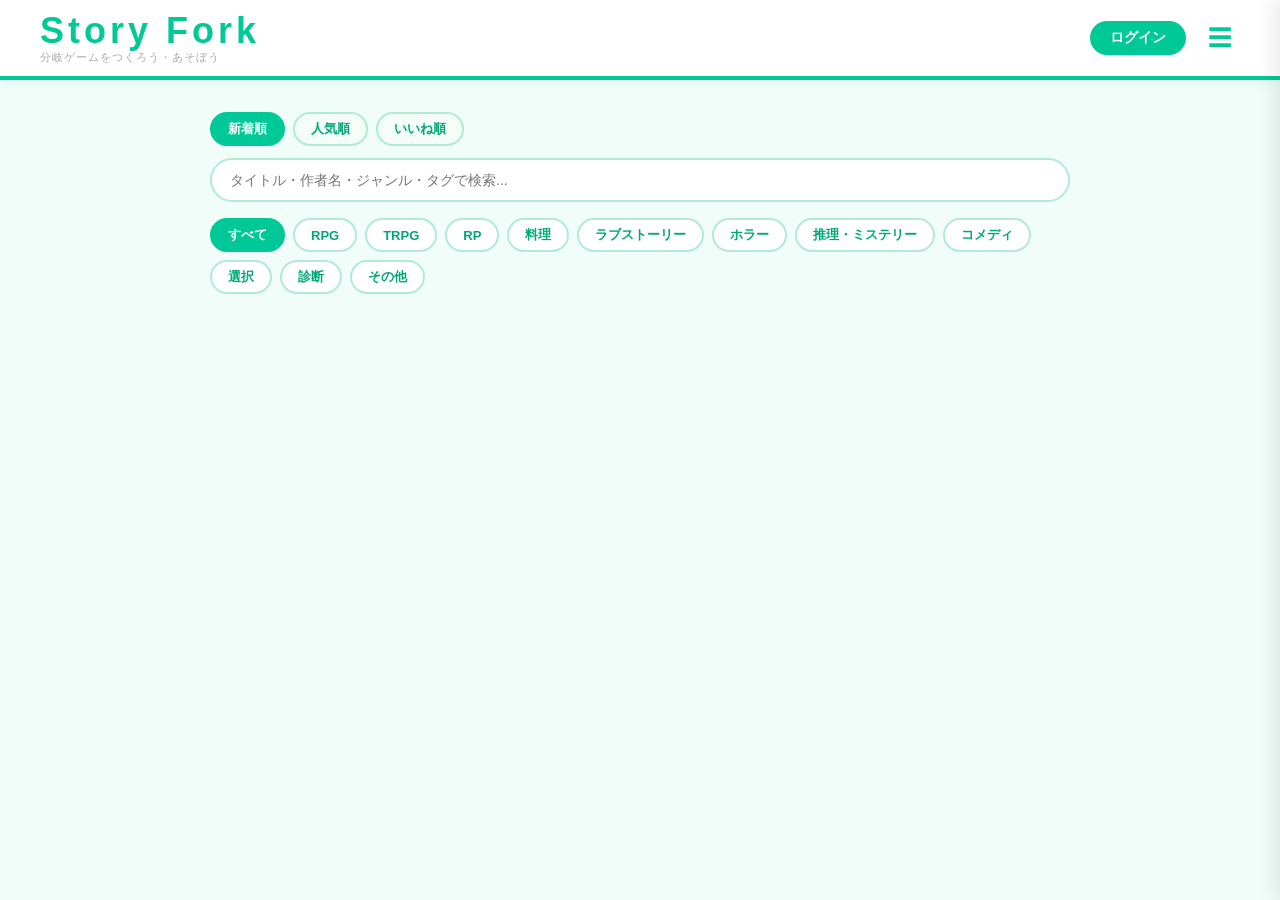
==== commit 34b047fe: "add board notices tags rating scene copy memo" ====
--- a/index.html
+++ b/index.html
@@ -41,9 +41,11 @@
       <button onclick="toggleSideMenu()">✕</button>
     </div>
     <div class="side-menu-body">
-      <button class="side-menu-item active" onclick="showTab('play'); toggleSideMenu()">遊ぶ</button>
-      <button class="side-menu-item" onclick="showTab('create'); toggleSideMenu()">作る</button>
-      <a href="mypage.html" class="side-menu-item">マイページ</a>
+      <button class="side-menu-item active" onclick="showMainTab('play'); toggleSideMenu()">🎮 遊ぶ</button>
+      <button class="side-menu-item" onclick="showMainTab('create'); toggleSideMenu()">✏️ 作る</button>
+      <button class="side-menu-item" onclick="showMainTab('notice'); toggleSideMenu()">📢 お知らせ</button>
+      <button class="side-menu-item" onclick="showMainTab('board'); toggleSideMenu()">💬 掲示板</button>
+      <a href="mypage.html" class="side-menu-item">👤 マイページ</a>
       <div class="side-menu-divider"></div>
       <div class="side-menu-section-title">📂 下書き一覧</div>
       <div id="draft-list-menu"></div>
@@ -78,9 +80,8 @@
   </div>
 
   <main>
-    <div id="notice-area" style="display:none"></div>
-    <button id="admin-notice-btn" style="display:none" onclick="postNotice()" class="admin-btn">＋ お知らせを投稿</button>
-
+
+    <!-- 遊ぶタブ -->
     <div id="play-tab">
       <div class="sort-bar">
         <button class="sort-btn active" onclick="setSortOrder('new')">新着順</button>
@@ -88,7 +89,7 @@
         <button class="sort-btn" onclick="setSortOrder('likes')">いいね順</button>
       </div>
       <div id="search-bar">
-        <input type="text" id="search-input" placeholder="タイトル・作者名・ジャンルで検索..." oninput="searchGames()">
+        <input type="text" id="search-input" placeholder="タイトル・作者名・ジャンル・タグで検索..." oninput="searchGames()">
       </div>
       <div id="genre-filter">
         <button class="genre-btn active" onclick="filterGenre('all')">すべて</button>
@@ -107,6 +108,7 @@
       <div id="game-list"></div>
     </div>
 
+    <!-- 作るタブ -->
     <div id="create-tab" style="display:none">
       <div id="not-logged-in" style="display:none">
         <div class="login-required">
@@ -115,7 +117,6 @@
           <button class="submit-btn" onclick="showLoginModal()">ログイン / 登録</button>
         </div>
       </div>
-
       <div id="mode-select" style="display:none">
         <h2>どのモードで作りますか？</h2>
         <div class="mode-cards">
@@ -129,11 +130,9 @@
           </div>
         </div>
       </div>
-
       <div id="game-form" style="display:none">
         <button class="back-form-btn" onclick="backToModeSelect()">← 選択画面に戻る</button>
         <button class="draft-save-btn" onclick="saveDraft()">💾 下書き保存</button>
-
         <div id="form-header">
           <div class="form-row">
             <label>タイトル</label>
@@ -157,6 +156,10 @@
             <p id="genre-count" class="genre-count">0 / 3 選択中</p>
           </div>
           <div class="form-row">
+            <label>タグ（スペース区切りで複数入力可）</label>
+            <input type="text" id="game-tags" placeholder="例：ホラー 短編 初心者向け">
+          </div>
+          <div class="form-row">
             <label>説明</label>
             <input type="text" id="game-description" placeholder="どんなゲームか一言で">
           </div>
@@ -170,7 +173,6 @@
             <img id="thumbnail-preview" src="" alt="" style="display:none; width:200px; border-radius:8px; margin-top:8px;">
           </div>
         </div>
-
         <div id="library-panel">
           <h3>要素ライブラリ</h3>
           <p class="lib-hint">選択肢を押したときに変化するパラメータを追加できます。{ ライブラリ名 } と書くとテキストに値を表示できます。</p>
@@ -204,15 +206,43 @@
             <button class="add-btn" onclick="addCustomVar()">＋ オリジナル変数を追加</button>
           </div>
         </div>
-
         <div id="tree-editor">
-          <h3>シーンツリー</h3>
+          <h3>シーンツリー <span id="scene-stats" class="scene-stats"></span></h3>
           <div id="scene-tree"></div>
         </div>
-
         <button id="upload-btn" onclick="uploadGame()">アップロード</button>
       </div>
     </div>
+
+    <!-- お知らせタブ -->
+    <div id="notice-tab" style="display:none">
+      <div class="tab-header">
+        <h2>📢 お知らせ</h2>
+        <button id="admin-notice-btn" style="display:none" onclick="postNotice()" class="admin-btn">＋ 投稿</button>
+      </div>
+      <div id="notice-list"><p class="empty">読み込み中...</p></div>
+    </div>
+
+    <!-- 掲示板タブ -->
+    <div id="board-tab" style="display:none">
+      <div class="tab-header">
+        <h2>💬 掲示板</h2>
+        <button class="admin-btn" onclick="showPostForm()" id="post-form-btn">＋ 投稿</button>
+      </div>
+      <div id="post-form-area" style="display:none">
+        <div class="board-post-form">
+          <textarea id="board-post-text" placeholder="投稿内容を入力..."></textarea>
+          <input type="file" id="board-post-image" accept="image/*" onchange="previewBoardImage(this)">
+          <img id="board-image-preview" src="" alt="" style="display:none; max-width:200px; border-radius:8px; margin-top:8px;">
+          <div class="board-form-actions">
+            <button class="submit-btn" onclick="submitBoardPost()">投稿する</button>
+            <button class="back-form-btn" onclick="hidePostForm()">キャンセル</button>
+          </div>
+        </div>
+      </div>
+      <div id="board-list"><p class="empty">読み込み中...</p></div>
+    </div>
+
   </main>
 
   <script type="module" src="index.js"></script>
--- a/style.css
+++ b/style.css
@@ -1,3 +1,436 @@
+* {
+  box-sizing: border-box;
+  margin: 0;
+  padding: 0;
+}
+
+body {
+  font-family: 'メイリオ', sans-serif;
+  background: #f0fdf8;
+  color: #1a1a1a;
+  min-height: 100vh;
+}
+
+header {
+  background: #fff;
+  padding: 0 40px;
+  border-bottom: 4px solid #00c896;
+  display: flex;
+  align-items: center;
+  justify-content: space-between;
+  box-shadow: 0 2px 10px rgba(0,200,150,0.1);
+  min-height: 80px;
+  position: sticky;
+  top: 0;
+  z-index: 100;
+}
+
+.header-logo {
+  display: flex;
+  flex-direction: column;
+  justify-content: center;
+}
+
+header h1 {
+  font-size: 36px;
+  color: #00c896;
+  letter-spacing: 4px;
+  font-weight: 700;
+  line-height: 1.1;
+}
+
+.header-tagline {
+  font-size: 11px;
+  color: #aaa;
+  letter-spacing: 1px;
+  font-weight: 500;
+}
+
+.header-right {
+  display: flex;
+  align-items: center;
+  gap: 14px;
+}
+
+#user-info {
+  display: flex;
+  align-items: center;
+  gap: 10px;
+}
+
+.user-menu {
+  position: relative;
+  cursor: pointer;
+}
+
+#user-name {
+  display: flex;
+  align-items: center;
+  font-size: 14px;
+  font-weight: 700;
+  color: #00a878;
+  cursor: pointer;
+  padding: 6px 12px;
+  border-radius: 999px;
+  transition: background 0.2s;
+}
+
+#user-name:hover {
+  background: #e6faf3;
+}
+
+.header-avatar-placeholder {
+  width: 32px;
+  height: 32px;
+  background: #00c896;
+  border-radius: 50%;
+  display: inline-block;
+  vertical-align: middle;
+  margin-right: 6px;
+}
+
+#header-avatar {
+  width: 32px;
+  height: 32px;
+  border-radius: 50%;
+  object-fit: cover;
+  vertical-align: middle;
+  margin-right: 6px;
+  border: 2px solid #b2ead8;
+}
+
+.user-caret {
+  font-size: 11px;
+  color: #aaa;
+  margin-left: 4px;
+}
+
+#user-dropdown {
+  position: absolute;
+  top: 100%;
+  right: 0;
+  background: #fff;
+  border: 2px solid #e0f5ee;
+  border-radius: 12px;
+  padding: 8px;
+  box-shadow: 0 4px 16px rgba(0,200,150,0.12);
+  z-index: 100;
+  min-width: 120px;
+}
+
+#user-dropdown a, #user-dropdown button {
+  display: block;
+  width: 100%;
+  background: transparent;
+  color: #888;
+  border: none;
+  padding: 8px 12px;
+  border-radius: 8px;
+  font-size: 13px;
+  cursor: pointer;
+  font-family: 'メイリオ', sans-serif;
+  text-align: left;
+  text-decoration: none;
+  transition: all 0.2s;
+}
+
+#user-dropdown a:hover, #user-dropdown button:hover {
+  background: #e6faf3;
+  color: #00a878;
+}
+
+.login-btn {
+  background: #00c896;
+  color: #fff;
+  border: none;
+  padding: 8px 20px;
+  border-radius: 999px;
+  font-size: 14px;
+  cursor: pointer;
+  font-family: 'メイリオ', sans-serif;
+  font-weight: 700;
+  transition: background 0.2s;
+}
+
+.login-btn:hover {
+  background: #00a878;
+}
+
+.hamburger-btn {
+  background: transparent;
+  border: none;
+  font-size: 24px;
+  cursor: pointer;
+  color: #00c896;
+  padding: 4px 8px;
+  border-radius: 8px;
+  transition: background 0.2s;
+}
+
+.hamburger-btn:hover {
+  background: #e6faf3;
+}
+
+.side-menu {
+  position: fixed;
+  top: 0;
+  right: -280px;
+  width: 280px;
+  height: 100%;
+  background: #fff;
+  box-shadow: -4px 0 20px rgba(0,0,0,0.1);
+  z-index: 1000;
+  transition: right 0.3s ease;
+  display: flex;
+  flex-direction: column;
+  overflow-y: auto;
+}
+
+.side-menu.open {
+  right: 0;
+}
+
+.side-overlay {
+  position: fixed;
+  top: 0;
+  left: 0;
+  width: 100%;
+  height: 100%;
+  background: rgba(0,0,0,0.3);
+  z-index: 999;
+  display: none;
+}
+
+.side-overlay.open {
+  display: block;
+}
+
+.side-menu-header {
+  display: flex;
+  align-items: center;
+  justify-content: space-between;
+  padding: 20px 24px;
+  border-bottom: 2px solid #e0f5ee;
+}
+
+.side-menu-header span {
+  font-size: 16px;
+  font-weight: 700;
+  color: #1a1a1a;
+}
+
+.side-menu-header button {
+  background: transparent;
+  border: none;
+  font-size: 18px;
+  cursor: pointer;
+  color: #aaa;
+  transition: color 0.2s;
+}
+
+.side-menu-header button:hover {
+  color: #00c896;
+}
+
+.side-menu-body {
+  padding: 16px;
+  display: flex;
+  flex-direction: column;
+  gap: 8px;
+}
+
+.side-menu-item {
+  display: block;
+  background: transparent;
+  border: none;
+  padding: 14px 16px;
+  border-radius: 12px;
+  font-size: 15px;
+  font-weight: 700;
+  color: #1a1a1a;
+  cursor: pointer;
+  text-align: left;
+  text-decoration: none;
+  font-family: 'メイリオ', sans-serif;
+  transition: background 0.2s;
+}
+
+.side-menu-item:hover {
+  background: #e6faf3;
+  color: #00c896;
+}
+
+.side-menu-item.active {
+  background: #e6faf3;
+  color: #00c896;
+}
+
+.side-menu-divider {
+  height: 1px;
+  background: #e0f5ee;
+  margin: 8px 0;
+}
+
+.side-menu-section-title {
+  font-size: 12px;
+  color: #aaa;
+  font-weight: 700;
+  padding: 4px 16px;
+  letter-spacing: 0.05em;
+}
+
+.draft-list-item {
+  display: flex;
+  flex-direction: column;
+  width: 100%;
+  background: transparent;
+  border: none;
+  padding: 10px 16px;
+  border-radius: 10px;
+  cursor: pointer;
+  text-align: left;
+  font-family: 'メイリオ', sans-serif;
+  transition: background 0.2s;
+  gap: 2px;
+}
+
+.draft-list-item:hover {
+  background: #e6faf3;
+}
+
+.draft-list-title {
+  font-size: 13px;
+  font-weight: 700;
+  color: #1a1a1a;
+  white-space: nowrap;
+  overflow: hidden;
+  text-overflow: ellipsis;
+  max-width: 220px;
+  display: block;
+}
+
+.draft-list-date {
+  font-size: 11px;
+  color: #aaa;
+}
+
+.draft-list-empty {
+  font-size: 12px;
+  color: #aaa;
+  padding: 8px 16px;
+}
+
+main {
+  max-width: 900px;
+  margin: 0 auto;
+  padding: 32px 20px;
+}
+
+#notice-area {
+  background: #fff;
+  border-radius: 16px;
+  padding: 16px 20px;
+  margin-bottom: 20px;
+  border: 3px solid #b2ead8;
+  box-shadow: 0 2px 8px rgba(0,200,150,0.08);
+}
+
+.notice-item {
+  padding: 10px 0;
+  border-bottom: 1px solid #e0f5ee;
+}
+
+.notice-item:last-child {
+  border-bottom: none;
+}
+
+.notice-title {
+  font-size: 15px;
+  font-weight: 700;
+  color: #1a1a1a;
+  margin-bottom: 4px;
+}
+
+.notice-body {
+  font-size: 13px;
+  color: #555;
+  line-height: 1.7;
+  margin-bottom: 4px;
+}
+
+.notice-date {
+  font-size: 11px;
+  color: #aaa;
+}
+
+.notice-footer {
+  display: flex;
+  align-items: center;
+  justify-content: space-between;
+  margin-top: 6px;
+}
+
+.notice-admin-btns {
+  display: flex;
+  gap: 8px;
+}
+
+.notice-edit-btn {
+  background: #e6faf3;
+  color: #00a878;
+  border: 2px solid #b2ead8;
+  padding: 4px 10px;
+  border-radius: 8px;
+  font-size: 12px;
+  cursor: pointer;
+  font-family: 'メイリオ', sans-serif;
+  font-weight: 700;
+  transition: all 0.2s;
+}
+
+.notice-edit-btn:hover {
+  background: #00c896;
+  color: #fff;
+  border-color: #00c896;
+}
+
+.notice-delete-btn {
+  background: transparent;
+  color: #ccc;
+  border: 2px solid #eee;
+  padding: 4px 10px;
+  border-radius: 8px;
+  font-size: 12px;
+  cursor: pointer;
+  font-family: 'メイリオ', sans-serif;
+  font-weight: 700;
+  transition: all 0.2s;
+}
+
+.notice-delete-btn:hover {
+  background: #fee;
+  color: #e94560;
+  border-color: #e94560;
+}
+
+.admin-btn {
+  background: #00c896;
+  color: #fff;
+  border: none;
+  padding: 8px 20px;
+  border-radius: 999px;
+  font-size: 13px;
+  cursor: pointer;
+  font-family: 'メイリオ', sans-serif;
+  font-weight: 700;
+  margin-bottom: 16px;
+  transition: background 0.2s;
+}
+
+.admin-btn:hover {
+  background: #00a878;
+}
+
 .sort-bar {
   display: flex;
   gap: 8px;
@@ -18,23 +451,148 @@
   transition: all 0.2s;
 }
 
-.sort-btn.active {
+.sort-btn.active, .sort-btn:hover {
   background: #00c896;
   color: #fff;
   border-color: #00c896;
 }
 
-.sort-btn:hover {
+#search-bar {
+  margin-bottom: 16px;
+}
+
+#search-bar input {
+  width: 100%;
+  padding: 12px 18px;
+  border-radius: 999px;
+  border: 2px solid #b2ead8;
+  font-size: 14px;
+  font-family: 'メイリオ', sans-serif;
+  background: #fff;
+  color: #1a1a1a;
+  outline: none;
+  transition: border-color 0.2s;
+}
+
+#search-bar input:focus {
+  border-color: #00c896;
+}
+
+#genre-filter {
+  display: flex;
+  flex-wrap: wrap;
+  gap: 8px;
+  margin-bottom: 24px;
+}
+
+.genre-btn {
+  background: #fff;
+  color: #00a878;
+  border: 2px solid #b2ead8;
+  padding: 6px 16px;
+  border-radius: 999px;
+  font-size: 13px;
+  font-weight: 700;
+  cursor: pointer;
+  font-family: 'メイリオ', sans-serif;
+  transition: all 0.2s;
+}
+
+.genre-btn.active, .genre-btn:hover {
   background: #00c896;
   color: #fff;
   border-color: #00c896;
 }
 
+#game-list {
+  display: grid;
+  grid-template-columns: repeat(auto-fill, minmax(280px, 1fr));
+  gap: 20px;
+}
+
+.game-card {
+  background: #fff;
+  border-radius: 20px;
+  overflow: hidden;
+  box-shadow: 0 4px 16px rgba(0,200,150,0.08);
+  border: 2px solid #e0f5ee;
+  transition: transform 0.2s, box-shadow 0.2s;
+  display: flex;
+  flex-direction: column;
+}
+
+.game-card:hover {
+  transform: translateY(-4px);
+  box-shadow: 0 8px 24px rgba(0,200,150,0.15);
+}
+
+.game-thumb {
+  width: 100%;
+  height: 160px;
+  object-fit: cover;
+}
+
+.game-thumb-placeholder {
+  width: 100%;
+  height: 160px;
+  background: linear-gradient(135deg, #e6faf3, #b2ead8);
+}
+
+.game-card-body {
+  padding: 16px;
+  flex: 1;
+  display: flex;
+  flex-direction: column;
+}
+
+.genre-tags-row {
+  display: flex;
+  flex-wrap: wrap;
+  gap: 4px;
+  margin-bottom: 8px;
+}
+
+.game-genre-tag {
+  background: #e6faf3;
+  color: #00a878;
+  border-radius: 999px;
+  padding: 2px 10px;
+  font-size: 11px;
+  font-weight: 700;
+}
+
+.game-card-body h2 {
+  font-size: 16px;
+  font-weight: 700;
+  color: #1a1a1a;
+  margin-bottom: 6px;
+}
+
+.game-card-body p {
+  font-size: 13px;
+  color: #888;
+  margin-bottom: 6px;
+  line-height: 1.5;
+}
+
+.game-author {
+  font-size: 12px;
+  color: #aaa;
+}
+
+.game-playcount {
+  font-size: 12px;
+  color: #00a878;
+  font-weight: 700;
+  margin-bottom: 8px;
+}
+
 .game-card-actions {
   display: flex;
   align-items: center;
   gap: 8px;
-  margin-top: 8px;
+  margin-top: auto;
+  padding-top: 8px;
 }
 
 .play-link {
@@ -101,6 +659,551 @@
   color: #e8a000;
 }
 
+.empty {
+  color: #aaa;
+  text-align: center;
+  padding: 40px;
+  font-size: 14px;
+  grid-column: 1 / -1;
+}
+
+.mode-cards {
+  display: grid;
+  grid-template-columns: 1fr 1fr;
+  gap: 16px;
+  margin-top: 16px;
+}
+
+.mode-card {
+  background: #fff;
+  border: 3px solid #b2ead8;
+  border-radius: 20px;
+  padding: 24px;
+  cursor: pointer;
+  transition: all 0.2s;
+  text-align: center;
+}
+
+.mode-card:hover {
+  border-color: #00c896;
+  background: #e6faf3;
+  transform: translateY(-2px);
+}
+
+.mode-card h3 {
+  font-size: 18px;
+  color: #00c896;
+  font-weight: 700;
+  margin-bottom: 8px;
+}
+
+.mode-card p {
+  font-size: 13px;
+  color: #888;
+  line-height: 1.6;
+}
+
+#game-form {
+  background: #fff;
+  border-radius: 20px;
+  padding: 24px;
+  box-shadow: 0 2px 10px rgba(0,200,150,0.08);
+}
+
+.back-form-btn {
+  background: transparent;
+  color: #00a878;
+  border: none;
+  font-size: 14px;
+  font-weight: 700;
+  cursor: pointer;
+  font-family: 'メイリオ', sans-serif;
+  margin-bottom: 16px;
+  display: block;
+  transition: color 0.2s;
+}
+
+.back-form-btn:hover {
+  color: #00c896;
+}
+
+.draft-save-btn {
+  background: #e6faf3;
+  color: #00a878;
+  border: 2px solid #b2ead8;
+  padding: 10px 20px;
+  border-radius: 999px;
+  font-size: 14px;
+  font-weight: 700;
+  cursor: pointer;
+  font-family: 'メイリオ', sans-serif;
+  transition: all 0.2s;
+  margin-bottom: 16px;
+}
+
+.draft-save-btn:hover {
+  background: #00c896;
+  color: #fff;
+  border-color: #00c896;
+}
+
+.form-row {
+  margin-bottom: 16px;
+}
+
+.form-row label {
+  display: block;
+  font-size: 13px;
+  font-weight: 700;
+  color: #555;
+  margin-bottom: 6px;
+}
+
+.form-row input[type="text"],
+.form-row input[type="email"],
+.form-row input[type="password"],
+.form-row select,
+.form-row textarea {
+  width: 100%;
+  padding: 10px 14px;
+  border: 2px solid #b2ead8;
+  border-radius: 10px;
+  font-size: 14px;
+  font-family: 'メイリオ', sans-serif;
+  background: #fff;
+  color: #1a1a1a;
+  outline: none;
+  transition: border-color 0.2s;
+}
+
+.form-row input:focus, .form-row select:focus, .form-row textarea:focus {
+  border-color: #00c896;
+}
+
+.genre-checkbox-grid {
+  display: grid;
+  grid-template-columns: repeat(auto-fill, minmax(130px, 1fr));
+  gap: 8px;
+  margin-top: 6px;
+}
+
+.genre-check {
+  display: flex;
+  align-items: center;
+  gap: 6px;
+  font-size: 13px;
+  color: #1a1a1a;
+  background: #f5fdf9;
+  border: 2px solid #b2ead8;
+  border-radius: 8px;
+  padding: 6px 10px;
+  cursor: pointer;
+  transition: all 0.2s;
+}
+
+.genre-check:has(input:checked) {
+  background: #00c896;
+  border-color: #00c896;
+  color: #fff;
+}
+
+.genre-check input {
+  display: none;
+}
+
+.genre-count {
+  font-size: 12px;
+  color: #00a878;
+  font-weight: 700;
+  margin-top: 6px;
+}
+
+#library-panel {
+  background: #f5fdf9;
+  border-radius: 16px;
+  padding: 20px;
+  margin: 20px 0;
+  border: 2px solid #e0f5ee;
+}
+
+#library-panel h3 {
+  font-size: 16px;
+  font-weight: 700;
+  color: #1a1a1a;
+  margin-bottom: 8px;
+}
+
+#library-buttons {
+  display: flex;
+  flex-wrap: wrap;
+  gap: 8px;
+  margin-top: 12px;
+}
+
+#library-buttons button {
+  background: #fff;
+  color: #00a878;
+  border: 2px solid #b2ead8;
+  padding: 6px 14px;
+  border-radius: 999px;
+  font-size: 12px;
+  font-weight: 700;
+  cursor: pointer;
+  font-family: 'メイリオ', sans-serif;
+  transition: all 0.2s;
+}
+
+#library-buttons button:hover {
+  background: #00c896;
+  color: #fff;
+  border-color: #00c896;
+}
+
+.lib-item {
+  display: flex;
+  align-items: center;
+  justify-content: space-between;
+  background: #fff;
+  border: 2px solid #e0f5ee;
+  border-radius: 10px;
+  padding: 8px 12px;
+  margin-bottom: 6px;
+}
+
+.lib-preview {
+  font-size: 13px;
+  color: #1a1a1a;
+}
+
+.lib-hint {
+  font-size: 12px;
+  color: #00a878;
+  background: #e6faf3;
+  border-radius: 10px;
+  padding: 8px 14px;
+  margin: 8px 0;
+  border-left: 4px solid #00c896;
+  line-height: 1.7;
+}
+
+.custom-var-section {
+  margin-top: 16px;
+  padding-top: 16px;
+  border-top: 2px solid #e0f5ee;
+}
+
+.custom-var-section h4 {
+  font-size: 14px;
+  font-weight: 700;
+  color: #1a1a1a;
+  margin-bottom: 6px;
+}
+
+.scene-card {
+  background: #fff;
+  border: 3px solid #e0f5ee;
+  border-radius: 16px;
+  padding: 16px;
+  margin-bottom: 16px;
+}
+
+.scene-header {
+  display: flex;
+  align-items: center;
+  gap: 10px;
+  margin-bottom: 10px;
+}
+
+.scene-label {
+  background: #00c896;
+  color: #fff;
+  border-radius: 8px;
+  padding: 4px 10px;
+  font-size: 12px;
+  font-weight: 700;
+  white-space: nowrap;
+}
+
+.scene-title-input {
+  flex: 1;
+  border: 2px solid #e0f5ee;
+  border-radius: 8px;
+  padding: 6px 10px;
+  font-size: 13px;
+  font-family: 'メイリオ', sans-serif;
+  background: #f5fdf9;
+  color: #1a1a1a;
+  outline: none;
+}
+
+.scene-title-input:focus {
+  border-color: #00c896;
+}
+
+.delete-scene-btn {
+  background: transparent;
+  color: #ccc;
+  border: 2px solid #eee;
+  border-radius: 8px;
+  width: 30px;
+  height: 30px;
+  cursor: pointer;
+  font-size: 14px;
+  display: flex;
+  align-items: center;
+  justify-content: center;
+  transition: all 0.2s;
+}
+
+.delete-scene-btn:hover {
+  background: #fee;
+  color: #e94560;
+  border-color: #e94560;
+}
+
+.scene-card textarea {
+  width: 100%;
+  min-height: 80px;
+  border: 2px solid #e0f5ee;
+  border-radius: 10px;
+  padding: 10px;
+  font-size: 13px;
+  font-family: 'メイリオ', sans-serif;
+  background: #f5fdf9;
+  color: #1a1a1a;
+  resize: vertical;
+  outline: none;
+  margin-bottom: 10px;
+}
+
+.scene-card textarea:focus {
+  border-color: #00c896;
+}
+
+.scene-actions {
+  display: flex;
+  gap: 8px;
+  margin-top: 10px;
+}
+
+.add-btn {
+  background: #e6faf3;
+  color: #00a878;
+  border: 2px solid #b2ead8;
+  padding: 6px 14px;
+  border-radius: 999px;
+  font-size: 12px;
+  font-weight: 700;
+  cursor: pointer;
+  font-family: 'メイリオ', sans-serif;
+  transition: all 0.2s;
+}
+
+.add-btn:hover {
+  background: #00c896;
+  color: #fff;
+  border-color: #00c896;
+}
+
+.button-row {
+  display: flex;
+  align-items: center;
+  gap: 8px;
+  flex-wrap: wrap;
+  margin-bottom: 6px;
+}
+
+.btn-label {
+  color: #fff;
+  border-radius: 8px;
+  padding: 4px 10px;
+  font-size: 12px;
+  font-weight: 700;
+  white-space: nowrap;
+}
+
+.btn-arrow {
+  color: #aaa;
+  font-size: 14px;
+}
+
+.btn-next {
+  font-size: 12px;
+  color: #888;
+}
+
+.btn-option-select {
+  background: #fff;
+  border: 2px solid #b2ead8;
+  color: #1a1a1a;
+  padding: 4px 8px;
+  border-radius: 8px;
+  font-size: 12px;
+  font-family: 'メイリオ', sans-serif;
+  outline: none;
+}
+
+.btn-option-label {
+  font-size: 12px;
+  color: #555;
+  white-space: nowrap;
+}
+
+.btn-option-input {
+  background: #fff;
+  border: 2px solid #b2ead8;
+  color: #1a1a1a;
+  padding: 4px 8px;
+  border-radius: 8px;
+  font-size: 12px;
+  font-family: 'メイリオ', sans-serif;
+  width: 120px;
+}
+
+.btn-option-input-sm {
+  background: #fff;
+  border: 2px solid #b2ead8;
+  color: #1a1a1a;
+  padding: 4px 6px;
+  border-radius: 8px;
+  font-size: 12px;
+  width: 70px;
+  font-family: 'メイリオ', sans-serif;
+}
+
+.btn-option-hint {
+  font-size: 11px;
+  color: #aaa;
+  white-space: nowrap;
+}
+
+.btn-option-row {
+  display: flex;
+  align-items: center;
+  gap: 6px;
+  flex-wrap: wrap;
+  margin-bottom: 4px;
+}
+
+.delete-btn {
+  background: transparent;
+  color: #ccc;
+  border: 2px solid #eee;
+  border-radius: 6px;
+  width: 24px;
+  height: 24px;
+  cursor: pointer;
+  font-size: 11px;
+  display: inline-flex;
+  align-items: center;
+  justify-content: center;
+  transition: all 0.2s;
+  flex-shrink: 0;
+}
+
+.delete-btn:hover {
+  background: #fee;
+  color: #e94560;
+  border-color: #e94560;
+}
+
+.btn-block {
+  border: 2px solid #e0f5ee;
+  border-radius: 16px;
+  padding: 12px;
+  margin-bottom: 10px;
+  background: #f5fdf9;
+}
+
+.btn-tab-bar {
+  display: flex;
+  flex-wrap: wrap;
+  gap: 4px;
+  margin: 8px 0 4px;
+}
+
+.btn-tab {
+  background: #f5fdf9;
+  color: #00a878;
+  border: 2px solid #b2ead8;
+  padding: 4px 10px;
+  border-radius: 999px;
+  font-size: 11px;
+  cursor: pointer;
+  font-family: 'メイリオ', sans-serif;
+  font-weight: 700;
+  transition: all 0.2s;
+}
+
+.btn-tab.active, .btn-tab:hover {
+  background: #00c896;
+  color: #fff;
+  border-color: #00c896;
+}
+
+.btn-tab-content {
+  background: #f5fdf9;
+  border-radius: 10px;
+  padding: 10px 12px;
+  margin: 4px 0;
+  border: 2px solid #e0f5ee;
+  display: flex;
+  flex-direction: column;
+  gap: 8px;
+}
+
+.btn-section-title {
+  font-size: 12px;
+  font-weight: 700;
+  color: #00a878;
+  background: #e6faf3;
+  padding: 4px 10px;
+  border-radius: 8px;
+  margin: 8px 0 6px;
+  display: inline-block;
+}
+
+.flag-tags {
+  display: flex;
+  flex-wrap: wrap;
+  gap: 6px;
+  margin-bottom: 6px;
+}
+
+.flag-tag {
+  background: #e6faf3;
+  border: 2px solid #b2ead8;
+  border-radius: 999px;
+  padding: 3px 10px;
+  font-size: 12px;
+  color: #00a878;
+  font-weight: 700;
+  display: flex;
+  align-items: center;
+  gap: 4px;
+}
+
+.flag-tag span {
+  cursor: pointer;
+  color: #aaa;
+  font-size: 11px;
+}
+
+.flag-tag span:hover {
+  color: #e94560;
+}
+
+.if-condition-row {
+  display: flex;
+  align-items: center;
+  gap: 6px;
+  flex-wrap: wrap;
+  padding: 6px;
+  background: #fff;
+  border-radius: 8px;
+  border: 1px solid #e0f5ee;
+}
+
 .extra-dest-add-btn {
   background: #e6faf3;
   color: #00a878;
@@ -140,4 +1243,996 @@
   border: 1px solid #e0f5ee;
   border-radius: 8px;
   padding: 6px 10px;
-}+}
+
+.color-palette {
+  display: flex;
+  gap: 6px;
+  flex-wrap: wrap;
+}
+
+.palette-dot {
+  width: 22px;
+  height: 22px;
+  border-radius: 50%;
+  cursor: pointer;
+  border: 2px solid transparent;
+  transition: transform 0.15s;
+  display: inline-block;
+}
+
+.palette-dot:hover, .palette-dot.selected {
+  border-color: #1a1a1a;
+  transform: scale(1.2);
+}
+
+.scene-condition-panel {
+  background: #fef9f0;
+  border: 2px solid #f5dda0;
+  border-radius: 12px;
+  padding: 10px 14px;
+  margin-bottom: 10px;
+}
+
+.scene-condition-title {
+  font-size: 12px;
+  font-weight: 700;
+  color: #b07d00;
+  margin-bottom: 8px;
+}
+
+.simple-choices-label {
+  font-size: 14px;
+  color: #00a878;
+  font-weight: 700;
+  margin: 12px 0 8px;
+  padding: 8px 14px;
+  background: #e6faf3;
+  border-radius: 10px;
+  border-left: 4px solid #00c896;
+}
+
+#upload-btn {
+  background: #00c896;
+  color: #fff;
+  border: none;
+  padding: 14px 40px;
+  border-radius: 999px;
+  font-size: 16px;
+  font-weight: 700;
+  cursor: pointer;
+  font-family: 'メイリオ', sans-serif;
+  width: 100%;
+  margin-top: 20px;
+  transition: background 0.2s;
+}
+
+#upload-btn:hover {
+  background: #00a878;
+}
+
+.login-required {
+  text-align: center;
+  padding: 60px 20px;
+  display: flex;
+  flex-direction: column;
+  align-items: center;
+  gap: 16px;
+}
+
+.login-required h2 {
+  font-size: 20px;
+  color: #1a1a1a;
+  font-weight: 700;
+}
+
+.login-required p {
+  font-size: 14px;
+  color: #888;
+  line-height: 1.7;
+}
+
+#login-modal {
+  position: fixed;
+  top: 0;
+  left: 0;
+  width: 100%;
+  height: 100%;
+  display: flex;
+  align-items: center;
+  justify-content: center;
+  z-index: 1000;
+}
+
+.modal-overlay {
+  position: absolute;
+  top: 0;
+  left: 0;
+  width: 100%;
+  height: 100%;
+  background: rgba(0,0,0,0.4);
+}
+
+.modal {
+  position: relative;
+  background: #fff;
+  border-radius: 24px;
+  padding: 36px;
+  width: 90%;
+  max-width: 440px;
+  display: flex;
+  flex-direction: column;
+  gap: 14px;
+  box-shadow: 0 8px 32px rgba(0,0,0,0.15);
+  z-index: 1001;
+}
+
+.modal h2 {
+  font-size: 20px;
+  color: #00c896;
+  font-weight: 700;
+}
+
+.modal-hint {
+  font-size: 13px;
+  color: #888;
+  line-height: 1.6;
+  background: #e6faf3;
+  padding: 10px 14px;
+  border-radius: 10px;
+  border-left: 4px solid #00c896;
+}
+
+.google-login-btn {
+  background: #fff;
+  color: #333;
+  border: 2px solid #ddd;
+  padding: 12px;
+  border-radius: 12px;
+  font-size: 15px;
+  cursor: pointer;
+  font-family: 'メイリオ', sans-serif;
+  font-weight: 700;
+  transition: all 0.2s;
+}
+
+.google-login-btn:hover {
+  border-color: #00c896;
+  color: #00c896;
+}
+
+.modal-divider {
+  text-align: center;
+  color: #bbb;
+  font-size: 13px;
+  position: relative;
+}
+
+.modal-divider::before, .modal-divider::after {
+  content: '';
+  position: absolute;
+  top: 50%;
+  width: 40%;
+  height: 1px;
+  background: #eee;
+}
+
+.modal-divider::before { left: 0; }
+.modal-divider::after { right: 0; }
+
+#modal-tabs {
+  display: flex;
+  gap: 8px;
+}
+
+.modal-tab {
+  flex: 1;
+  background: transparent;
+  color: #aaa;
+  border: 2px solid #ddd;
+  padding: 8px;
+  border-radius: 999px;
+  font-size: 14px;
+  cursor: pointer;
+  font-family: 'メイリオ', sans-serif;
+  font-weight: 700;
+  transition: all 0.2s;
+}
+
+.modal-tab.active {
+  background: #00c896;
+  color: #fff;
+  border-color: #00c896;
+}
+
+#login-form, #register-form {
+  display: flex;
+  flex-direction: column;
+  gap: 10px;
+}
+
+#login-form input, #register-form input {
+  padding: 10px 14px;
+  border: 2px solid #b2ead8;
+  border-radius: 10px;
+  font-size: 14px;
+  font-family: 'メイリオ', sans-serif;
+  background: #fff;
+  color: #1a1a1a;
+  outline: none;
+}
+
+#login-form input:focus, #register-form input:focus {
+  border-color: #00c896;
+}
+
+.submit-btn {
+  background: #00c896;
+  color: #fff;
+  border: none;
+  padding: 12px;
+  border-radius: 999px;
+  font-size: 15px;
+  cursor: pointer;
+  font-family: 'メイリオ', sans-serif;
+  font-weight: 700;
+  transition: background 0.2s;
+}
+
+.submit-btn:hover {
+  background: #00a878;
+}
+
+.modal-close {
+  background: transparent;
+  color: #aaa;
+  border: none;
+  font-size: 13px;
+  cursor: pointer;
+  font-family: 'メイリオ', sans-serif;
+  text-align: center;
+  transition: color 0.2s;
+}
+
+.modal-close:hover {
+  color: #00c896;
+}
+
+.status-bar-wrap {
+  width: 80px;
+  height: 10px;
+  background: #e0f5ee;
+  border-radius: 999px;
+  overflow: hidden;
+  display: inline-block;
+  vertical-align: middle;
+  margin: 0 6px;
+}
+
+.status-bar-fill {
+  height: 100%;
+  border-radius: 999px;
+  transition: width 0.3s;
+}
+
+.timer-value {
+  font-weight: 700;
+  color: #e94560;
+}
+
+.character-display {
+  display: flex;
+  flex-direction: column;
+  align-items: center;
+  gap: 4px;
+}
+
+.char-img {
+  width: 80px;
+  height: 120px;
+  object-fit: cover;
+  border-radius: 8px;
+  border: 2px solid #b2ead8;
+}
+
+.char-placeholder {
+  width: 80px;
+  height: 120px;
+  background: #e6faf3;
+  border-radius: 8px;
+  border: 2px solid #b2ead8;
+}
+
+.char-name {
+  font-size: 12px;
+  font-weight: 700;
+  color: #00a878;
+  text-align: center;
+}
+
+.mypage-header {
+  display: flex;
+  align-items: center;
+  gap: 20px;
+  background: #fff;
+  border-radius: 20px;
+  padding: 24px;
+  margin-bottom: 24px;
+  box-shadow: 0 2px 10px rgba(0,200,150,0.08);
+  border: 3px solid #e0f5ee;
+}
+
+.mypage-avatar-wrap {
+  display: flex;
+  flex-direction: column;
+  align-items: center;
+  gap: 8px;
+  flex-shrink: 0;
+}
+
+.mypage-avatar {
+  width: 80px;
+  height: 80px;
+  background: #00c896;
+  border-radius: 50%;
+}
+
+#mypage-avatar-img {
+  width: 80px;
+  height: 80px;
+  border-radius: 50%;
+  object-fit: cover;
+  border: 3px solid #b2ead8;
+}
+
+.avatar-upload-btn {
+  font-size: 11px;
+  color: #00a878;
+  cursor: pointer;
+  background: #e6faf3;
+  border: 2px solid #b2ead8;
+  border-radius: 999px;
+  padding: 4px 10px;
+  font-family: 'メイリオ', sans-serif;
+  font-weight: 700;
+  transition: all 0.2s;
+  white-space: nowrap;
+}
+
+.avatar-upload-btn:hover {
+  background: #00c896;
+  color: #fff;
+  border-color: #00c896;
+}
+
+.mypage-user-info {
+  flex: 1;
+  display: flex;
+  flex-direction: column;
+  gap: 4px;
+}
+
+.mypage-header h2 {
+  font-size: 22px;
+  color: #1a1a1a;
+  font-weight: 700;
+  margin-bottom: 4px;
+}
+
+.mypage-at-name {
+  font-size: 14px;
+  color: #00c896;
+  font-weight: 700;
+  margin-bottom: 4px;
+}
+
+.mypage-email {
+  font-size: 13px;
+  color: #aaa;
+}
+
+#username-form {
+  display: flex;
+  gap: 8px;
+  margin-top: 8px;
+  align-items: center;
+  flex-wrap: wrap;
+}
+
+#username-input {
+  padding: 6px 12px;
+  border: 2px solid #b2ead8;
+  border-radius: 8px;
+  font-size: 13px;
+  font-family: 'メイリオ', sans-serif;
+  background: #fff;
+  color: #1a1a1a;
+}
+
+.mypage-section {
+  margin-bottom: 32px;
+}
+
+.mypage-section h3 {
+  font-size: 18px;
+  color: #1a1a1a;
+  font-weight: 700;
+  margin-bottom: 16px;
+  padding-bottom: 8px;
+  border-bottom: 3px solid #e0f5ee;
+}
+
+.mypage-game-card {
+  background: #fff;
+  border-radius: 16px;
+  padding: 16px 20px;
+  margin-bottom: 12px;
+  border: 2px solid #e0f5ee;
+  display: flex;
+  align-items: center;
+  justify-content: space-between;
+  gap: 16px;
+  box-shadow: 0 2px 8px rgba(0,200,150,0.06);
+}
+
+.mypage-game-info {
+  flex: 1;
+}
+
+.mypage-game-info h4 {
+  font-size: 16px;
+  color: #1a1a1a;
+  font-weight: 700;
+  margin-bottom: 4px;
+}
+
+.mypage-game-info p {
+  font-size: 13px;
+  color: #888;
+  margin-bottom: 4px;
+}
+
+.mypage-game-actions {
+  display: flex;
+  gap: 8px;
+  flex-shrink: 0;
+}
+
+.play-btn {
+  background: #00c896;
+  color: #fff;
+  border: none;
+  padding: 8px 16px;
+  border-radius: 999px;
+  font-size: 13px;
+  font-weight: 700;
+  text-decoration: none;
+  cursor: pointer;
+  font-family: 'メイリオ', sans-serif;
+  transition: background 0.2s;
+}
+
+.play-btn:hover {
+  background: #00a878;
+}
+
+.edit-btn {
+  background: #e6faf3;
+  color: #00a878;
+  border: 2px solid #b2ead8;
+  padding: 8px 16px;
+  border-radius: 999px;
+  font-size: 13px;
+  font-weight: 700;
+  text-decoration: none;
+  cursor: pointer;
+  font-family: 'メイリオ', sans-serif;
+  transition: all 0.2s;
+}
+
+.edit-btn:hover {
+  background: #00c896;
+  color: #fff;
+  border-color: #00c896;
+}
+
+.delete-game-btn {
+  background: transparent;
+  color: #ccc;
+  border: 2px solid #eee;
+  padding: 8px 16px;
+  border-radius: 999px;
+  font-size: 13px;
+  font-weight: 700;
+  cursor: pointer;
+  font-family: 'メイリオ', sans-serif;
+  transition: all 0.2s;
+}
+
+.delete-game-btn:hover {
+  background: #fee;
+  color: #e94560;
+  border-color: #e94560;
+}
+
+.history-item {
+  display: flex;
+  align-items: center;
+  justify-content: space-between;
+  padding: 12px 16px;
+  background: #fff;
+  border-radius: 12px;
+  margin-bottom: 8px;
+  border: 2px solid #e0f5ee;
+}
+
+.history-title {
+  font-size: 14px;
+  font-weight: 700;
+  color: #1a1a1a;
+}
+
+.history-title a {
+  color: #00a878;
+  text-decoration: none;
+}
+
+.history-title a:hover {
+  text-decoration: underline;
+}
+
+.history-date {
+  font-size: 12px;
+  color: #aaa;
+}
+
+.footer-logout-btn {
+  background: transparent;
+  color: #aaa;
+  border: 1px solid #ddd;
+  padding: 6px 14px;
+  border-radius: 999px;
+  font-size: 12px;
+  cursor: pointer;
+  font-family: 'メイリオ', sans-serif;
+  transition: all 0.2s;
+  margin-left: auto;
+}
+
+.footer-logout-btn:hover {
+  border-color: #00c896;
+  color: #00c896;
+}
+
+.edit-top-bar {
+  display: flex;
+  align-items: center;
+  justify-content: space-between;
+  margin-bottom: 20px;
+}
+
+.edit-top-bar h2 {
+  font-size: 22px;
+  color: #00c896;
+  font-weight: 700;
+}
+
+.status-item {
+  display: flex;
+  align-items: center;
+  gap: 8px;
+  background: #fff;
+  border: 2px solid #e0f5ee;
+  border-radius: 10px;
+  padding: 6px 12px;
+  margin-bottom: 6px;
+}
+
+.status-name {
+  font-size: 12px;
+  font-weight: 700;
+  color: #555;
+}
+
+.status-value {
+  font-size: 13px;
+  font-weight: 700;
+  color: #1a1a1a;
+}
+
+.status-hearts {
+  font-size: 14px;
+  letter-spacing: 2px;
+}
+
+.dice-btn {
+  background: #e6faf3;
+  color: #00a878;
+  border: 2px solid #b2ead8;
+  padding: 4px 10px;
+  border-radius: 999px;
+  font-size: 12px;
+  font-weight: 700;
+  cursor: pointer;
+  font-family: 'メイリオ', sans-serif;
+  transition: all 0.2s;
+}
+
+.dice-btn:hover {
+  background: #00c896;
+  color: #fff;
+  border-color: #00c896;
+}
+
+.dice-result {
+  font-size: 13px;
+  font-weight: 700;
+  color: #e94560;
+}
+
+.choice-btn {
+  display: block;
+  width: 100%;
+  color: #fff;
+  border: none;
+  padding: 14px 20px;
+  border-radius: 12px;
+  font-size: 15px;
+  font-weight: 700;
+  cursor: pointer;
+  font-family: 'メイリオ', sans-serif;
+  margin-bottom: 10px;
+  transition: opacity 0.2s, transform 0.1s;
+  text-align: left;
+}
+
+.choice-btn:hover {
+  opacity: 0.85;
+  transform: translateX(4px);
+}
+
+@media (max-width: 600px) {
+  header {
+    padding: 0 16px;
+  }
+
+  header h1 {
+    font-size: 24px;
+  }
+
+  main {
+    padding: 16px 12px;
+  }
+
+  .mode-cards {
+    grid-template-columns: 1fr;
+  }
+
+  #game-list {
+    grid-template-columns: 1fr;
+  }
+
+  .mypage-header {
+    flex-direction: column;
+    text-align: center;
+  }
+
+  .mypage-game-card {
+    flex-direction: column;
+    align-items: flex-start;
+  }
+}
+
+.tab-header {
+  display: flex;
+  align-items: center;
+  justify-content: space-between;
+  margin-bottom: 20px;
+  padding-bottom: 12px;
+  border-bottom: 3px solid #e0f5ee;
+}
+
+.tab-header h2 {
+  font-size: 22px;
+  font-weight: 700;
+  color: #1a1a1a;
+}
+
+.game-tags-row {
+  display: flex;
+  flex-wrap: wrap;
+  gap: 4px;
+  margin-bottom: 6px;
+}
+
+.game-tag {
+  background: #f0f0f0;
+  color: #888;
+  border-radius: 999px;
+  padding: 2px 8px;
+  font-size: 11px;
+  font-weight: 700;
+}
+
+.game-rating {
+  display: flex;
+  align-items: center;
+  gap: 2px;
+  margin-bottom: 8px;
+}
+
+.star-btn {
+  font-size: 18px;
+  cursor: pointer;
+  color: #ddd;
+  transition: color 0.2s;
+}
+
+.star-btn.rated {
+  color: #e8a000;
+}
+
+.star-btn:hover {
+  color: #e8a000;
+}
+
+.rating-avg {
+  font-size: 13px;
+  font-weight: 700;
+  color: #e8a000;
+  margin-left: 6px;
+}
+
+.board-card {
+  background: #fff;
+  border-radius: 16px;
+  padding: 16px 20px;
+  margin-bottom: 12px;
+  border: 2px solid #e0f5ee;
+  box-shadow: 0 2px 8px rgba(0,200,150,0.06);
+}
+
+.board-card-header {
+  display: flex;
+  align-items: center;
+  gap: 10px;
+  margin-bottom: 10px;
+}
+
+.board-author {
+  font-size: 13px;
+  font-weight: 700;
+  color: #00a878;
+}
+
+.board-date {
+  font-size: 11px;
+  color: #aaa;
+}
+
+.board-text {
+  font-size: 14px;
+  color: #1a1a1a;
+  line-height: 1.7;
+  margin-bottom: 10px;
+}
+
+.board-image {
+  max-width: 100%;
+  border-radius: 8px;
+  margin-bottom: 10px;
+}
+
+.board-card-actions {
+  display: flex;
+  gap: 8px;
+  flex-wrap: wrap;
+}
+
+.board-like-btn {
+  background: #fff;
+  color: #aaa;
+  border: 2px solid #eee;
+  padding: 5px 12px;
+  border-radius: 999px;
+  font-size: 12px;
+  font-weight: 700;
+  cursor: pointer;
+  font-family: 'メイリオ', sans-serif;
+  transition: all 0.2s;
+}
+
+.board-like-btn.liked {
+  background: #fee;
+  color: #e94560;
+  border-color: #e94560;
+}
+
+.board-reply-btn {
+  background: #f5fdf9;
+  color: #00a878;
+  border: 2px solid #b2ead8;
+  padding: 5px 12px;
+  border-radius: 999px;
+  font-size: 12px;
+  font-weight: 700;
+  cursor: pointer;
+  font-family: 'メイリオ', sans-serif;
+  transition: all 0.2s;
+}
+
+.board-reply-btn:hover {
+  background: #00c896;
+  color: #fff;
+  border-color: #00c896;
+}
+
+.board-edit-btn {
+  background: #e6faf3;
+  color: #00a878;
+  border: 2px solid #b2ead8;
+  padding: 5px 12px;
+  border-radius: 999px;
+  font-size: 12px;
+  font-weight: 700;
+  cursor: pointer;
+  font-family: 'メイリオ', sans-serif;
+  transition: all 0.2s;
+}
+
+.board-delete-btn {
+  background: transparent;
+  color: #ccc;
+  border: 2px solid #eee;
+  padding: 5px 12px;
+  border-radius: 999px;
+  font-size: 12px;
+  font-weight: 700;
+  cursor: pointer;
+  font-family: 'メイリオ', sans-serif;
+  transition: all 0.2s;
+}
+
+.board-delete-btn:hover {
+  background: #fee;
+  color: #e94560;
+  border-color: #e94560;
+}
+
+.reply-form {
+  margin-top: 10px;
+  padding: 10px;
+  background: #f5fdf9;
+  border-radius: 10px;
+  border: 2px solid #e0f5ee;
+}
+
+.reply-form textarea {
+  width: 100%;
+  min-height: 60px;
+  border: 2px solid #b2ead8;
+  border-radius: 8px;
+  padding: 8px;
+  font-size: 13px;
+  font-family: 'メイリオ', sans-serif;
+  background: #fff;
+  color: #1a1a1a;
+  resize: vertical;
+  outline: none;
+  margin-bottom: 8px;
+}
+
+.replies-list {
+  margin-top: 10px;
+  padding-left: 16px;
+  border-left: 3px solid #e0f5ee;
+}
+
+.reply-item {
+  padding: 8px 0;
+  border-bottom: 1px solid #f0fdf8;
+  display: flex;
+  flex-direction: column;
+  gap: 2px;
+}
+
+.reply-author {
+  font-size: 12px;
+  font-weight: 700;
+  color: #00a878;
+}
+
+.reply-text {
+  font-size: 13px;
+  color: #1a1a1a;
+  line-height: 1.6;
+}
+
+.reply-date {
+  font-size: 11px;
+  color: #aaa;
+}
+
+.board-post-form {
+  background: #f5fdf9;
+  border-radius: 16px;
+  padding: 16px;
+  margin-bottom: 16px;
+  border: 2px solid #e0f5ee;
+}
+
+.board-post-form textarea {
+  width: 100%;
+  min-height: 80px;
+  border: 2px solid #b2ead8;
+  border-radius: 10px;
+  padding: 10px;
+  font-size: 14px;
+  font-family: 'メイリオ', sans-serif;
+  background: #fff;
+  color: #1a1a1a;
+  resize: vertical;
+  outline: none;
+  margin-bottom: 10px;
+}
+
+.board-form-actions {
+  display: flex;
+  gap: 10px;
+  align-items: center;
+  margin-top: 10px;
+}
+
+.scene-memo-wrap {
+  margin: 8px 0;
+}
+
+.scene-memo-wrap summary {
+  font-size: 12px;
+  color: #aaa;
+  cursor: pointer;
+  padding: 4px 0;
+}
+
+.scene-memo {
+  width: 100%;
+  min-height: 50px;
+  border: 2px solid #f5dda0;
+  border-radius: 8px;
+  padding: 8px;
+  font-size: 12px;
+  font-family: 'メイリオ', sans-serif;
+  background: #fef9f0;
+  color: #888;
+  resize: vertical;
+  outline: none;
+  margin-top: 6px;
+}
+
+.copy-scene-btn {
+  background: transparent;
+  color: #aaa;
+  border: 2px solid #eee;
+  border-radius: 8px;
+  width: 30px;
+  height: 30px;
+  cursor: pointer;
+  font-size: 14px;
+  display: flex;
+  align-items: center;
+  justify-content: center;
+  transition: all 0.2s;
+}
+
+.copy-scene-btn:hover {
+  background: #e6faf3;
+  color: #00a878;
+  border-color: #b2ead8;
+}
+
+.scene-stats {
+  font-size: 12px;
+  color: #aaa;
+  font-weight: 400;
+  margin-left: 8px;
+}
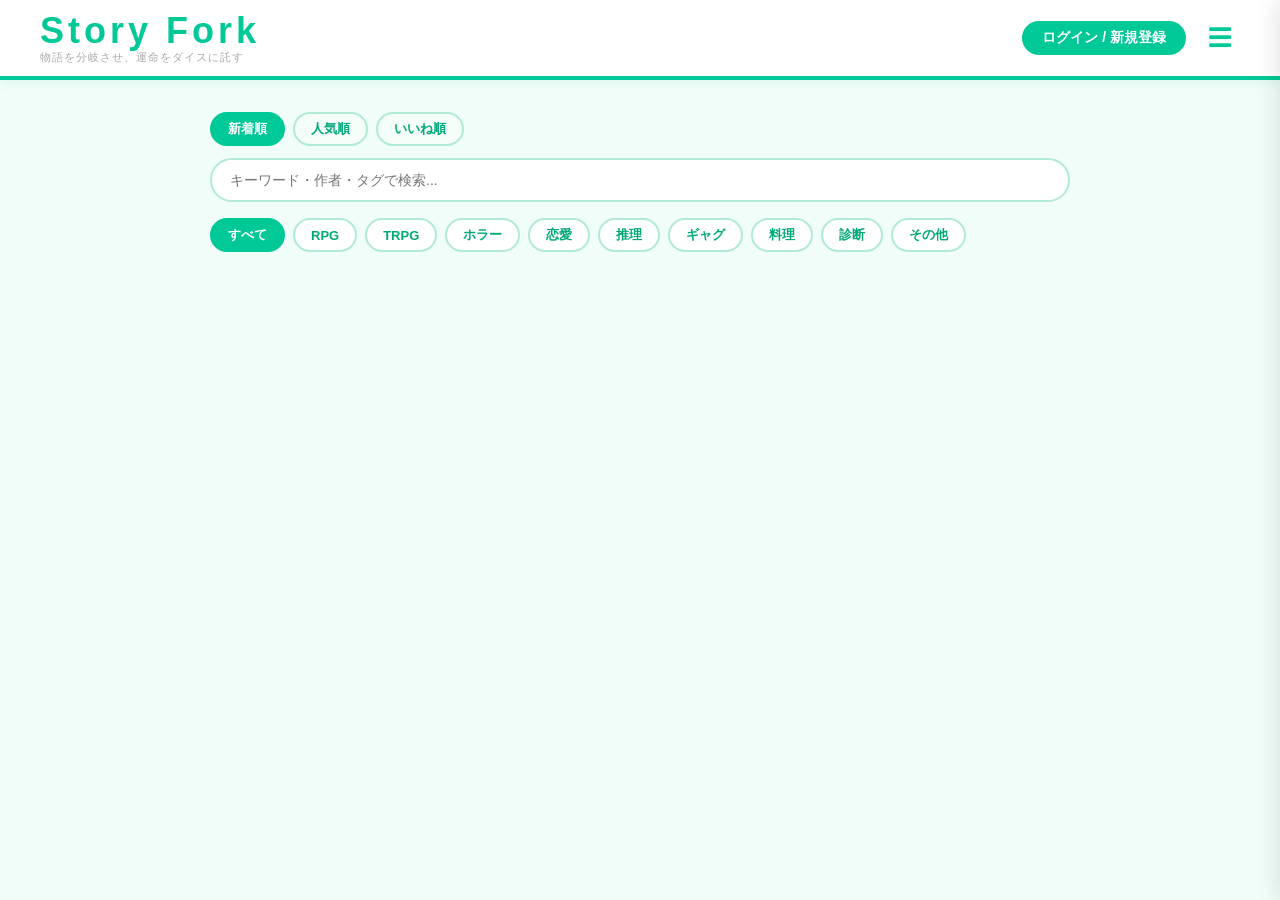
==== commit 2233c2fd: "fix admin notice button" ====
--- a/index.html
+++ b/index.html
@@ -3,15 +3,15 @@
 <head>
   <meta charset="UTF-8">
   <meta name="viewport" content="width=device-width, initial-scale=1.0">
-  <title>Story Fork</title>
+  <title>Story Fork - Professional Edition</title>
   <link rel="stylesheet" href="style.css">
 </head>
 <body>
 
   <header>
-    <div class="header-logo">
+    <div class="header-logo" onclick="showMainTab('play')">
       <h1>Story Fork</h1>
-      <span class="header-tagline">分岐ゲームをつくろう・あそぼう</span>
+      <span class="header-tagline">物語を分岐させ、運命をダイスに託す</span>
     </div>
     <div class="header-right">
       <div id="user-info" style="display:none">
@@ -24,12 +24,13 @@
           </span>
           <div id="user-dropdown" style="display:none">
             <a href="mypage.html">マイページ</a>
+            <button onclick="openTRPGModal()">キャラクター作成(TRPG)</button>
             <button onclick="logout()">ログアウト</button>
           </div>
         </div>
       </div>
       <div id="login-btns">
-        <button class="login-btn" onclick="showLoginModal()">ログイン</button>
+        <button class="login-btn" onclick="showLoginModal()">ログイン / 新規登録</button>
       </div>
       <button class="hamburger-btn" onclick="toggleSideMenu()">☰</button>
     </div>
@@ -37,17 +38,20 @@
 
   <div id="side-menu" class="side-menu">
     <div class="side-menu-header">
-      <span>メニュー</span>
+      <span>メインメニュー</span>
       <button onclick="toggleSideMenu()">✕</button>
     </div>
     <div class="side-menu-body">
-      <button class="side-menu-item active" onclick="showMainTab('play'); toggleSideMenu()">🎮 遊ぶ</button>
-      <button class="side-menu-item" onclick="showMainTab('create'); toggleSideMenu()">✏️ 作る</button>
-      <button class="side-menu-item" onclick="showMainTab('notice'); toggleSideMenu()">📢 お知らせ</button>
-      <button class="side-menu-item" onclick="showMainTab('board'); toggleSideMenu()">💬 掲示板</button>
-      <a href="mypage.html" class="side-menu-item">👤 マイページ</a>
+      <button class="side-menu-item active" onclick="showMainTab('play'); toggleSideMenu()">🎮 ゲームを遊ぶ</button>
+      <button class="side-menu-item" onclick="showMainTab('create'); toggleSideMenu()">✏️ 物語を作る</button>
+      <button class="side-menu-item" onclick="showMainTab('notice'); toggleSideMenu()">📢 運営からのお知らせ</button>
+      <button class="side-menu-item" onclick="showMainTab('board'); toggleSideMenu()">💬 交流掲示板</button>
       <div class="side-menu-divider"></div>
-      <div class="side-menu-section-title">📂 下書き一覧</div>
+      <div class="side-menu-section-title">🎲 TRPG専用</div>
+      <button class="side-menu-item" onclick="openTRPGModal(); toggleSideMenu()">👤 新規キャラ作成</button>
+      <button class="side-menu-item" onclick="showCharacterList(); toggleSideMenu()">🗃️ 所持キャラ一覧</button>
+      <div class="side-menu-divider"></div>
+      <div class="side-menu-section-title">📂 下書き</div>
       <div id="draft-list-menu"></div>
     </div>
   </div>
@@ -57,8 +61,7 @@
     <div class="modal-overlay" onclick="hideLoginModal()"></div>
     <div class="modal">
       <h2>ログイン / 新規登録</h2>
-      <p class="modal-hint">ユーザー名は製作者名として表示されます。わかりやすい名前をつけてください！</p>
-      <button class="google-login-btn" onclick="loginWithGoogle()">Googleでログイン</button>
+      <button class="google-login-btn" onclick="loginWithGoogle()">Googleアカウントで続行</button>
       <div class="modal-divider">または</div>
       <div id="modal-tabs">
         <button class="modal-tab active" onclick="switchModalTab('login')">ログイン</button>
@@ -70,18 +73,16 @@
         <button class="submit-btn" onclick="loginWithEmail()">ログイン</button>
       </div>
       <div id="register-form" style="display:none">
-        <input type="text" id="register-username" placeholder="ユーザー名（製作者名として表示されます）">
+        <input type="text" id="register-username" placeholder="製作者名(ユーザー名)">
         <input type="email" id="register-email" placeholder="メールアドレス">
-        <input type="password" id="register-password" placeholder="パスワード（6文字以上）">
-        <button class="submit-btn" onclick="registerWithEmail()">登録する</button>
-      </div>
-      <button class="modal-close" onclick="hideLoginModal()">✕ 閉じる</button>
+        <input type="password" id="register-password" placeholder="パスワード(6文字以上)">
+        <button class="submit-btn" onclick="registerWithEmail()">アカウント作成</button>
+      </div>
+      <button class="modal-close" onclick="hideLoginModal()">✕</button>
     </div>
   </div>
 
   <main>
-
-    <!-- 遊ぶタブ -->
     <div id="play-tab">
       <div class="sort-bar">
         <button class="sort-btn active" onclick="setSortOrder('new')">新着順</button>
@@ -89,161 +90,208 @@
         <button class="sort-btn" onclick="setSortOrder('likes')">いいね順</button>
       </div>
       <div id="search-bar">
-        <input type="text" id="search-input" placeholder="タイトル・作者名・ジャンル・タグで検索..." oninput="searchGames()">
+        <input type="text" id="search-input" placeholder="キーワード・作者・タグで検索..." oninput="searchGames()">
       </div>
       <div id="genre-filter">
         <button class="genre-btn active" onclick="filterGenre('all')">すべて</button>
         <button class="genre-btn" onclick="filterGenre('RPG')">RPG</button>
         <button class="genre-btn" onclick="filterGenre('TRPG')">TRPG</button>
-        <button class="genre-btn" onclick="filterGenre('RP')">RP</button>
+        <button class="genre-btn" onclick="filterGenre('ホラー')">ホラー</button>
+        <button class="genre-btn" onclick="filterGenre('ラブストーリー')">恋愛</button>
+        <button class="genre-btn" onclick="filterGenre('推理・ミステリー')">推理</button>
+        <button class="genre-btn" onclick="filterGenre('コメディ')">ギャグ</button>
         <button class="genre-btn" onclick="filterGenre('料理')">料理</button>
-        <button class="genre-btn" onclick="filterGenre('ラブストーリー')">ラブストーリー</button>
-        <button class="genre-btn" onclick="filterGenre('ホラー')">ホラー</button>
-        <button class="genre-btn" onclick="filterGenre('推理・ミステリー')">推理・ミステリー</button>
-        <button class="genre-btn" onclick="filterGenre('コメディ')">コメディ</button>
-        <button class="genre-btn" onclick="filterGenre('選択')">選択</button>
         <button class="genre-btn" onclick="filterGenre('診断')">診断</button>
         <button class="genre-btn" onclick="filterGenre('その他')">その他</button>
       </div>
       <div id="game-list"></div>
     </div>
 
-    <!-- 作るタブ -->
     <div id="create-tab" style="display:none">
-      <div id="not-logged-in" style="display:none">
-        <div class="login-required">
-          <h2>ゲームを作るにはログインが必要です</h2>
-          <p>右上の「ログイン」からアカウントを作ってください！</p>
-          <button class="submit-btn" onclick="showLoginModal()">ログイン / 登録</button>
-        </div>
-      </div>
-      <div id="mode-select" style="display:none">
-        <h2>どのモードで作りますか？</h2>
+      <div id="mode-select">
+        <h2>制作モードの選択</h2>
         <div class="mode-cards">
           <div class="mode-card" onclick="startCreate('simple')">
             <h3>シンプルモード</h3>
-            <p>テキストと選択肢だけ。初めての方におすすめ！</p>
+            <p>テキストと選択肢のみ。手軽に作りたい方向け。</p>
           </div>
           <div class="mode-card" onclick="startCreate('normal')">
             <h3>普通モード</h3>
-            <p>フラグ・ライブラリ・変数など全機能が使えます</p>
-          </div>
-        </div>
-      </div>
+            <p>変数、フラグ、複雑な分岐など全機能が使用可能。</p>
+          </div>
+          <div class="mode-card" onclick="startCreate('trpg')">
+            <h3>TRPGモード</h3>
+            <p>キャラ・アイテム依存。TRPGタグが強制付与されます。</p>
+          </div>
+        </div>
+      </div>
+
       <div id="game-form" style="display:none">
-        <button class="back-form-btn" onclick="backToModeSelect()">← 選択画面に戻る</button>
-        <button class="draft-save-btn" onclick="saveDraft()">💾 下書き保存</button>
+        <div class="form-header-actions">
+          <button class="back-form-btn" onclick="backToModeSelect()">← モード選択に戻る</button>
+          <button class="draft-save-btn" onclick="saveDraft()">💾 下書き保存</button>
+        </div>
+
         <div id="form-header">
+          <div class="form-row"><label>タイトル</label><input type="text" id="game-title"></div>
           <div class="form-row">
-            <label>タイトル</label>
-            <input type="text" id="game-title" placeholder="ゲームのタイトル">
-          </div>
+            <label>ジャンル(最大3つ)</label>
+            <div id="genre-checkboxes" class="genre-checkbox-grid">
+              <label><input type="checkbox" value="RPG">RPG</label>
+              <label><input type="checkbox" value="TRPG">TRPG</label>
+              <label><input type="checkbox" value="RP">RP</label>
+              <label><input type="checkbox" value="料理">料理</label>
+              <label><input type="checkbox" value="ラブストーリー">恋愛</label>
+              <label><input type="checkbox" value="ホラー">ホラー</label>
+              <label><input type="checkbox" value="推理・ミステリー">推理</label>
+              <label><input type="checkbox" value="コメディ">コメディ</label>
+              <label><input type="checkbox" value="選択">選択</label>
+              <label><input type="checkbox" value="診断">診断</label>
+              <label><input type="checkbox" value="その他">その他</label>
+            </div>
+          </div>
+          <div class="form-row"><label>タグ</label><input type="text" id="game-tags" placeholder="例: 初心者歓迎 現代探索"></div>
+          <div class="form-row"><label>説明文</label><textarea id="game-description" rows="2"></textarea></div>
           <div class="form-row">
-            <label>ジャンル（3つまで選択）</label>
-            <div id="genre-checkboxes" class="genre-checkbox-grid">
-              <label class="genre-check"><input type="checkbox" value="RPG" onchange="updateGenreSelection()">RPG</label>
-              <label class="genre-check"><input type="checkbox" value="TRPG" onchange="updateGenreSelection()">TRPG</label>
-              <label class="genre-check"><input type="checkbox" value="RP" onchange="updateGenreSelection()">RP</label>
-              <label class="genre-check"><input type="checkbox" value="料理" onchange="updateGenreSelection()">料理</label>
-              <label class="genre-check"><input type="checkbox" value="ラブストーリー" onchange="updateGenreSelection()">ラブストーリー</label>
-              <label class="genre-check"><input type="checkbox" value="ホラー" onchange="updateGenreSelection()">ホラー</label>
-              <label class="genre-check"><input type="checkbox" value="推理・ミステリー" onchange="updateGenreSelection()">推理・ミステリー</label>
-              <label class="genre-check"><input type="checkbox" value="コメディ" onchange="updateGenreSelection()">コメディ</label>
-              <label class="genre-check"><input type="checkbox" value="選択" onchange="updateGenreSelection()">選択</label>
-              <label class="genre-check"><input type="checkbox" value="診断" onchange="updateGenreSelection()">診断</label>
-              <label class="genre-check"><input type="checkbox" value="その他" onchange="updateGenreSelection()">その他</label>
-            </div>
-            <p id="genre-count" class="genre-count">0 / 3 選択中</p>
-          </div>
-          <div class="form-row">
-            <label>タグ（スペース区切りで複数入力可）</label>
-            <input type="text" id="game-tags" placeholder="例：ホラー 短編 初心者向け">
-          </div>
-          <div class="form-row">
-            <label>説明</label>
-            <input type="text" id="game-description" placeholder="どんなゲームか一言で">
-          </div>
-          <div class="form-row">
-            <label>製作者名</label>
-            <input type="text" id="game-author" placeholder="ログイン中のユーザー名が自動入力されます" readonly>
-          </div>
-          <div class="form-row">
-            <label>サムネイル画像（任意）</label>
+            <label>サムネイル</label>
             <input type="file" id="game-thumbnail" accept="image/*" onchange="previewThumbnail(this)">
-            <img id="thumbnail-preview" src="" alt="" style="display:none; width:200px; border-radius:8px; margin-top:8px;">
-          </div>
-        </div>
+            <img id="thumbnail-preview" src="" style="display:none; max-width:200px;">
+          </div>
+        </div>
+
         <div id="library-panel">
           <h3>要素ライブラリ</h3>
-          <p class="lib-hint">選択肢を押したときに変化するパラメータを追加できます。{ ライブラリ名 } と書くとテキストに値を表示できます。</p>
           <div id="library-list"></div>
           <div id="library-buttons">
             <button onclick="addLibrary('affection')">好感度</button>
             <button onclick="addLibrary('dice')">ダイス</button>
-            <button onclick="addLibrary('saikoro')">さいころ</button>
             <button onclick="addLibrary('san')">SAN値</button>
             <button onclick="addLibrary('counter')">カウンター</button>
             <button onclick="addLibrary('money')">所持金</button>
-            <button onclick="addLibrary('time')">時間・日数</button>
+            <button onclick="addLibrary('time')">時間/日数</button>
             <button onclick="addLibrary('flag')">フラグ</button>
-            <button onclick="addLibrary('status')">状態</button>
             <button onclick="addLibrary('hp')">HP</button>
             <button onclick="addLibrary('mp')">MP</button>
             <button onclick="addLibrary('level')">レベル</button>
-            <button onclick="addLibrary('exp')">EXP</button>
+            <button onclick="addLibrary('exp')">経験値</button>
             <button onclick="addLibrary('inventory')">アイテム</button>
             <button onclick="addLibrary('skill')">技能値</button>
-            <button onclick="addLibrary('charsheet')">キャラシート</button>
+            <button onclick="addLibrary('charsheet')">キャラシ</button>
             <button onclick="addLibrary('score')">スコア</button>
             <button onclick="addLibrary('timer')">タイマー</button>
             <button onclick="addLibrary('result')">結果表示</button>
-            <button onclick="addLibrary('character')">キャラクター</button>
+            <button onclick="addLibrary('character')">キャラ登場</button>
           </div>
           <div class="custom-var-section">
             <h4>オリジナル変数</h4>
-            <p class="lib-hint">シナリオ限定の独自変数を作れます。{ 変数名 } でテキストに表示できます。</p>
             <div id="custom-var-list"></div>
-            <button class="add-btn" onclick="addCustomVar()">＋ オリジナル変数を追加</button>
-          </div>
-        </div>
+            <button class="add-btn" onclick="addCustomVar()">＋ 独自変数追加</button>
+          </div>
+        </div>
+
         <div id="tree-editor">
-          <h3>シーンツリー <span id="scene-stats" class="scene-stats"></span></h3>
+          <h3>シーンツリー管理</h3>
           <div id="scene-tree"></div>
-        </div>
-        <button id="upload-btn" onclick="uploadGame()">アップロード</button>
-      </div>
-    </div>
-
-    <!-- お知らせタブ -->
+          <button class="add-scene-btn" onclick="addNewScene()">＋ 新しいシーンを作成</button>
+        </div>
+        <button id="upload-btn" onclick="uploadGame()">🌍 世界に公開する</button>
+      </div>
+    </div>
+
     <div id="notice-tab" style="display:none">
       <div class="tab-header">
-        <h2>📢 お知らせ</h2>
-        <button id="admin-notice-btn" style="display:none" onclick="postNotice()" class="admin-btn">＋ 投稿</button>
-      </div>
-      <div id="notice-list"><p class="empty">読み込み中...</p></div>
-    </div>
-
-    <!-- 掲示板タブ -->
+        <h2>📢 運営ニュース</h2>
+        <button id="admin-notice-btn" style="display:none" onclick="openAdminPostModal()" class="admin-btn">管理者投稿</button>
+      </div>
+      <div id="notice-list"></div>
+    </div>
+
     <div id="board-tab" style="display:none">
-      <div class="tab-header">
-        <h2>💬 掲示板</h2>
-        <button class="admin-btn" onclick="showPostForm()" id="post-form-btn">＋ 投稿</button>
+      <div class="board-sub-tabs">
+        <button class="sub-tab active" onclick="switchBoardTab('all')">全投稿</button>
+        <button class="sub-tab" onclick="switchBoardTab('announcement')">プレイヤー告知</button>
+        <button class="sub-tab" onclick="switchBoardTab('following')">フォロー中</button>
+      </div>
+      <div id="board-actions">
+        <button class="post-open-btn" onclick="showBoardPostForm()">＋ 新規スレッド作成</button>
       </div>
       <div id="post-form-area" style="display:none">
         <div class="board-post-form">
-          <textarea id="board-post-text" placeholder="投稿内容を入力..."></textarea>
-          <input type="file" id="board-post-image" accept="image/*" onchange="previewBoardImage(this)">
-          <img id="board-image-preview" src="" alt="" style="display:none; max-width:200px; border-radius:8px; margin-top:8px;">
+          <textarea id="board-post-text" placeholder="ここに内容を入力..."></textarea>
+          <input type="file" id="board-post-image" accept="image/*">
           <div class="board-form-actions">
             <button class="submit-btn" onclick="submitBoardPost()">投稿する</button>
-            <button class="back-form-btn" onclick="hidePostForm()">キャンセル</button>
-          </div>
-        </div>
-      </div>
-      <div id="board-list"><p class="empty">読み込み中...</p></div>
-    </div>
-
+            <button class="cancel-btn" onclick="hidePostForm()">閉じる</button>
+          </div>
+        </div>
+      </div>
+      <div id="board-list"></div>
+    </div>
   </main>
+
+  <div id="trpg-modal" class="modal-overlay" style="display:none">
+    <div class="modal large-modal">
+      <h2>TRPGキャラクター作成</h2>
+      <div class="modal-scroll-area">
+        <div class="form-row">
+          <label>探索者名</label>
+          <input type="text" id="trpg-name-input">
+        </div>
+        <div class="form-row">
+          <label>アイコン(画像URL)</label>
+          <input type="text" id="trpg-avatar-input" placeholder="https://...">
+        </div>
+        
+        <div class="status-roll-container">
+          <h3>ステータス決定</h3>
+          <button class="dice-btn" onclick="rollTRPGStats()">🎲 ダイスを一括で振る (3d6+10)</button>
+          <p id="trpg-stat-total-label">残り振り分けポイント: <span id="trpg-stat-points">--</span></p>
+          <div id="trpg-stat-inputs" class="stat-grid">
+            </div>
+        </div>
+
+        <div class="skill-selection-container">
+          <h3>技能習得 (1つ選択)</h3>
+          <select id="trpg-skill-select" class="full-select">
+            <optgroup label="探索・知覚">
+              <option value="目星">目星</option><option value="聞き耳">聞き耳</option><option value="図書館">図書館</option>
+              <option value="追跡">追跡</option><option value="鑑定">鑑定</option><option value="観察">観察</option>
+            </optgroup>
+            <optgroup label="行動・身体">
+              <option value="隠密">隠密</option><option value="跳躍">跳躍</option><option value="登攀">登攀</option>
+              <option value="水泳">水泳</option><option value="投擲">投擲</option><option value="回避">回避</option>
+              <option value="手話">手話</option><option value="乗馬">乗馬</option>
+            </optgroup>
+            <optgroup label="交渉・対人">
+              <option value="言いくるめ">言いくるめ</option><option value="説得">説得</option><option value="威圧">威圧</option>
+              <option value="魅了">魅了</option><option value="心理学">心理学</option><option value="値切り">値切り</option>
+            </optgroup>
+            <optgroup label="知識・学術">
+              <option value="医学">医学</option><option value="応急手当">応急手当</option><option value="精神分析">精神分析</option>
+              <option value="歴史">歴史</option><option value="考古学">考古学</option><option value="人類学">人類学</option>
+              <option value="生物学">生物学</option><option value="地質学">地質学</option><option value="物理学">物理学</option>
+              <option value="化学">化学</option><option value="天文学">天文学</option><option value="オカルト">オカルト</option>
+              <option value="クトゥルフ神話">クトゥルフ神話</option>
+            </optgroup>
+            <optgroup label="技術・芸術">
+              <option value="鍵開け">鍵開け</option><option value="機械修理">機械修理</option><option value="電気修理">電気修理</option>
+              <option value="コンピューター">コンピューター</option><option value="製作(任意)">製作</option><option value="芸術(任意)">芸術</option>
+              <option value="写真術">写真術</option><option value="変装">変装</option>
+            </optgroup>
+            <optgroup label="戦闘">
+              <option value="こぶし">こぶし</option><option value="キック">キック</option><option value="組み付き">組み付き</option>
+              <option value="頭突き">頭突き</option><option value="拳銃">拳銃</option><option value="ライフル">ライフル</option>
+              <option value="ショットガン">ショットガン</option><option value="日本刀">日本刀</option>
+            </optgroup>
+          </select>
+        </div>
+      </div>
+      <div class="modal-footer">
+        <button class="submit-btn" id="trpg-save-btn" disabled onclick="saveTRPGCharacter()">このキャラクターを確定</button>
+        <button class="modal-close-btn" onclick="closeTRPGModal()">キャンセル</button>
+      </div>
+    </div>
+  </div>
 
   <script type="module" src="index.js"></script>
 </body>
--- a/style.css
+++ b/style.css
@@ -2236,3 +2236,137 @@
   font-weight: 400;
   margin-left: 8px;
 }
+
+.scene-path-badge {
+  display: inline-block;
+  background: #e94560;
+  color: #fff;
+  padding: 2px 10px;
+  border-radius: 4px;
+  font-size: 0.8rem;
+  font-weight: bold;
+  margin-bottom: 8px;
+  font-family: monospace;
+}
+
+/* ============================================================
+   TRPG実行・エディタ拡張用 追加スタイル
+   ============================================================ */
+
+/* 1. ゲーム実行用全画面オーバーレイ (ヘッダー等を隠して没入) */
+#game-play-overlay {
+  position: fixed;
+  top: 0; left: 0;
+  width: 100%; height: 100%;
+  background: #0d1117; /* 没入感を出す暗い背景 */
+  z-index: 2000; /* ヘッダー(100)より上に表示 */
+  display: none; /* JSで flex に切り替えて使用 */
+  justify-content: center;
+  align-items: center;
+  color: #e0e0e0;
+  font-family: 'Sawarabi Mincho', 'Hiragino Mincho ProN', serif;
+}
+
+.game-container {
+  width: 100%;
+  max-width: 800px;
+  height: 100vh;
+  display: flex;
+  flex-direction: column;
+  background: #161b22;
+  box-shadow: 0 0 40px rgba(0,0,0,0.5);
+}
+
+/* 2. 実行中ステータスバー (HUD) */
+.game-hud {
+  background: #00c896;
+  color: #fff;
+  padding: 12px 20px;
+  font-size: 14px;
+  font-weight: 700;
+  display: flex;
+  justify-content: space-between;
+  border-bottom: 2px solid rgba(0,0,0,0.2);
+}
+
+/* 3. 実行中の選択肢ボタン(アイテム消費バッジ付き) */
+.game-container .choice-box {
+  padding: 20px;
+  background: #0d1117;
+  display: flex;
+  flex-direction: column;
+  gap: 10px;
+}
+
+.game-container .choice-btn {
+  background: #21262d;
+  border: 1px solid #30363d;
+  color: #c9d1d9;
+  text-align: left;
+  padding: 15px;
+  border-radius: 8px;
+  cursor: pointer;
+  transition: all 0.2s;
+  display: flex;
+  justify-content: space-between;
+  align-items: center;
+}
+
+.game-container .choice-btn:hover {
+  background: #30363d;
+  border-color: #00c896;
+  transform: translateX(5px);
+}
+
+.badge-cost {
+  background: #e94560; /* 消費アイテムがある場合の警告色 */
+  color: #fff;
+  font-size: 11px;
+  padding: 2px 8px;
+  border-radius: 4px;
+  border: 1px solid #ff6b81;
+}
+
+/* 4. 制作エディタ(scene-card)内の特殊設定用 */
+.scene-settings {
+  margin-top: 15px;
+  padding: 12px;
+  background: #fff5f5;
+  border: 1px dashed #feb2b2;
+  border-radius: 8px;
+}
+
+.death-warn {
+  font-size: 12px;
+  color: #c53030;
+  font-weight: bold;
+}
+
+.logic-box.cost-box {
+  background: #fff5f5 !important;
+  border: 2px solid #feb2b2 !important;
+  padding: 8px;
+  border-radius: 6px;
+  margin-top: 5px;
+}
+
+/* 5. ダイス判定などの演出用アニメーション */
+.dice-alert {
+  position: absolute;
+  top: 30%;
+  left: 50%;
+  transform: translate(-50%, -50%);
+  background: rgba(0,200,150,0.95);
+  padding: 20px 40px;
+  border-radius: 12px;
+  font-size: 24px;
+  font-weight: 900;
+  color: #fff;
+  z-index: 2100;
+  animation: dicePop 0.5s cubic-bezier(0.175, 0.885, 0.32, 1.275);
+}
+
+@keyframes dicePop {
+  0% { transform: translate(-50%, -50%) scale(0.5); opacity: 0; }
+  100% { transform: translate(-50%, -50%) scale(1); opacity: 1; }
+}
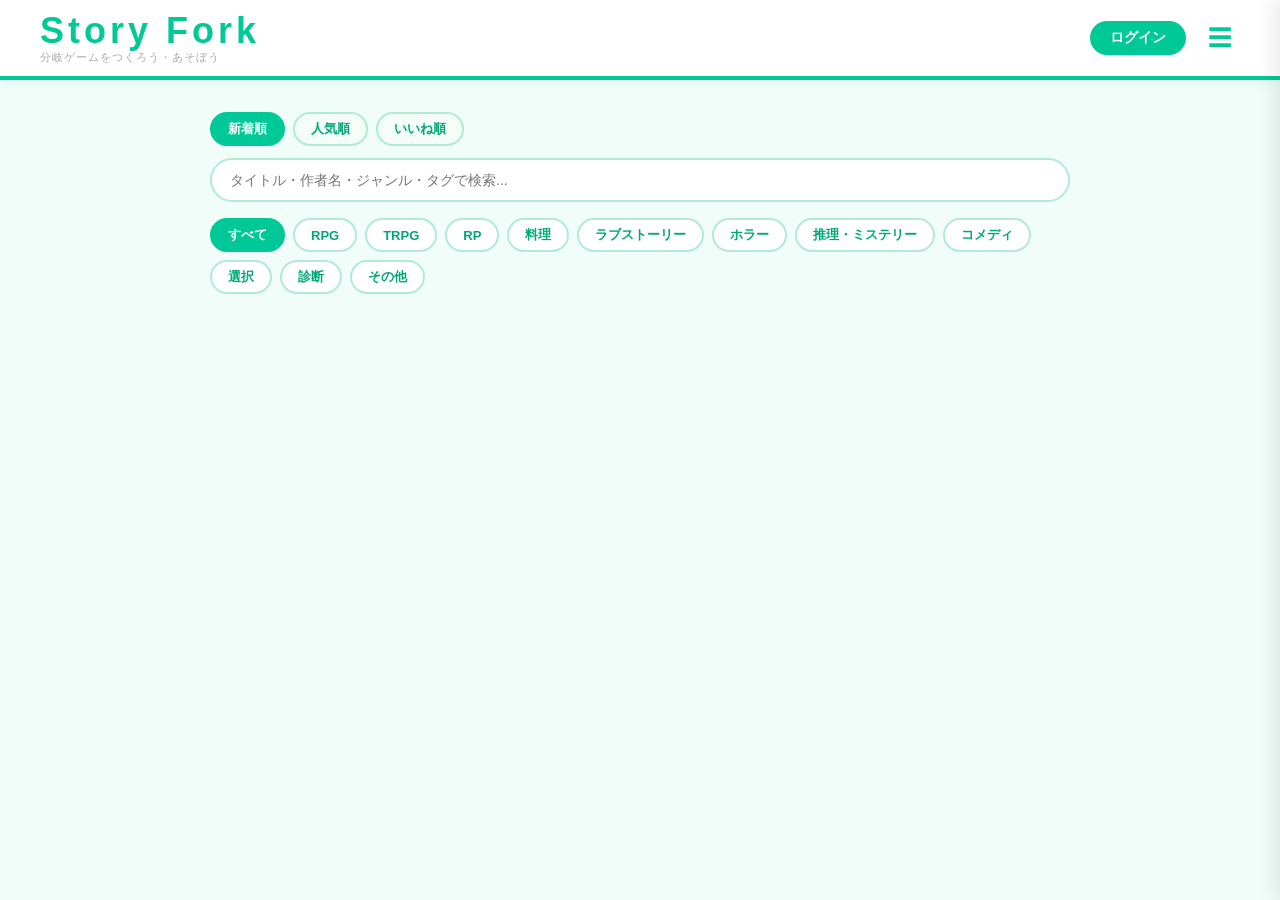
==== commit 871bff79: "complete all features" ====
--- a/index.html
+++ b/index.html
@@ -3,15 +3,15 @@
 <head>
   <meta charset="UTF-8">
   <meta name="viewport" content="width=device-width, initial-scale=1.0">
-  <title>Story Fork - Professional Edition</title>
+  <title>Story Fork</title>
   <link rel="stylesheet" href="style.css">
 </head>
 <body>
 
   <header>
-    <div class="header-logo" onclick="showMainTab('play')">
+    <div class="header-logo">
       <h1>Story Fork</h1>
-      <span class="header-tagline">物語を分岐させ、運命をダイスに託す</span>
+      <span class="header-tagline">分岐ゲームをつくろう・あそぼう</span>
     </div>
     <div class="header-right">
       <div id="user-info" style="display:none">
@@ -24,13 +24,12 @@
           </span>
           <div id="user-dropdown" style="display:none">
             <a href="mypage.html">マイページ</a>
-            <button onclick="openTRPGModal()">キャラクター作成(TRPG)</button>
             <button onclick="logout()">ログアウト</button>
           </div>
         </div>
       </div>
       <div id="login-btns">
-        <button class="login-btn" onclick="showLoginModal()">ログイン / 新規登録</button>
+        <button class="login-btn" onclick="showLoginModal()">ログイン</button>
       </div>
       <button class="hamburger-btn" onclick="toggleSideMenu()">☰</button>
     </div>
@@ -38,20 +37,18 @@
 
   <div id="side-menu" class="side-menu">
     <div class="side-menu-header">
-      <span>メインメニュー</span>
+      <span>メニュー</span>
       <button onclick="toggleSideMenu()">✕</button>
     </div>
     <div class="side-menu-body">
-      <button class="side-menu-item active" onclick="showMainTab('play'); toggleSideMenu()">🎮 ゲームを遊ぶ</button>
-      <button class="side-menu-item" onclick="showMainTab('create'); toggleSideMenu()">✏️ 物語を作る</button>
-      <button class="side-menu-item" onclick="showMainTab('notice'); toggleSideMenu()">📢 運営からのお知らせ</button>
-      <button class="side-menu-item" onclick="showMainTab('board'); toggleSideMenu()">💬 交流掲示板</button>
+      <button class="side-menu-item active" onclick="showMainTab('play'); toggleSideMenu()">🎮 遊ぶ</button>
+      <button class="side-menu-item" onclick="showMainTab('create'); toggleSideMenu()">✏️ 作る</button>
+      <button class="side-menu-item" onclick="showMainTab('notice'); toggleSideMenu()">📢 お知らせ</button>
+      <button class="side-menu-item" onclick="showMainTab('board'); toggleSideMenu()">💬 掲示板</button>
+      <button class="side-menu-item" onclick="showMainTab('trpg'); toggleSideMenu()">🎲 TRPGモード</button>
+      <a href="mypage.html" class="side-menu-item">👤 マイページ</a>
       <div class="side-menu-divider"></div>
-      <div class="side-menu-section-title">🎲 TRPG専用</div>
-      <button class="side-menu-item" onclick="openTRPGModal(); toggleSideMenu()">👤 新規キャラ作成</button>
-      <button class="side-menu-item" onclick="showCharacterList(); toggleSideMenu()">🗃️ 所持キャラ一覧</button>
-      <div class="side-menu-divider"></div>
-      <div class="side-menu-section-title">📂 下書き</div>
+      <div class="side-menu-section-title">📂 下書き一覧</div>
       <div id="draft-list-menu"></div>
     </div>
   </div>
@@ -61,7 +58,8 @@
     <div class="modal-overlay" onclick="hideLoginModal()"></div>
     <div class="modal">
       <h2>ログイン / 新規登録</h2>
-      <button class="google-login-btn" onclick="loginWithGoogle()">Googleアカウントで続行</button>
+      <p class="modal-hint">ユーザー名は製作者名として表示されます。わかりやすい名前をつけてください！</p>
+      <button class="google-login-btn" onclick="loginWithGoogle()">Googleでログイン</button>
       <div class="modal-divider">または</div>
       <div id="modal-tabs">
         <button class="modal-tab active" onclick="switchModalTab('login')">ログイン</button>
@@ -73,16 +71,99 @@
         <button class="submit-btn" onclick="loginWithEmail()">ログイン</button>
       </div>
       <div id="register-form" style="display:none">
-        <input type="text" id="register-username" placeholder="製作者名(ユーザー名)">
+        <input type="text" id="register-username" placeholder="ユーザー名（製作者名として表示されます）">
         <input type="email" id="register-email" placeholder="メールアドレス">
-        <input type="password" id="register-password" placeholder="パスワード(6文字以上)">
-        <button class="submit-btn" onclick="registerWithEmail()">アカウント作成</button>
-      </div>
-      <button class="modal-close" onclick="hideLoginModal()">✕</button>
+        <input type="password" id="register-password" placeholder="パスワード（6文字以上）">
+        <button class="submit-btn" onclick="registerWithEmail()">登録する</button>
+      </div>
+      <button class="modal-close" onclick="hideLoginModal()">✕ 閉じる</button>
     </div>
   </div>
 
+  <!-- お絵かきボード モーダル -->
+  <div id="draw-modal" style="display:none">
+    <div class="modal-overlay" onclick="closeDrawModal()"></div>
+    <div class="draw-modal-content">
+      <div class="draw-toolbar">
+        <div class="draw-tool-group">
+          <button class="draw-tool-btn active" id="tool-pen" onclick="setTool('pen')" title="ペン">✏️</button>
+          <button class="draw-tool-btn" id="tool-eraser" onclick="setTool('eraser')" title="消しゴム">🧹</button>
+          <button class="draw-tool-btn" id="tool-fill" onclick="setTool('fill')" title="塗りつぶし">🪣</button>
+          <button class="draw-tool-btn" id="tool-eyedropper" onclick="setTool('eyedropper')" title="スポイト">💉</button>
+        </div>
+        <div class="draw-tool-group">
+          <label class="draw-label">モード</label>
+          <select id="draw-mode" onchange="setDrawMode(this.value)" class="draw-select">
+            <option value="normal">イラスト</option>
+            <option value="dot">ドット絵</option>
+          </select>
+          <div id="dot-size-wrap" style="display:none">
+            <label class="draw-label">粗さ</label>
+            <select id="dot-size" onchange="setDotSize(parseInt(this.value))" class="draw-select">
+              <option value="1">1px（超細かい）</option>
+              <option value="2">2px（細かい）</option>
+              <option value="4">4px（小ドット）</option>
+              <option value="8" selected>8px（標準）</option>
+              <option value="16">16px（荒い）</option>
+              <option value="32">32px（超荒い）</option>
+              <option value="64">64px（めちゃ荒い）</option>
+            </select>
+          </div>
+        </div>
+        <div class="draw-tool-group">
+          <label class="draw-label">太さ</label>
+          <input type="range" id="brush-size" min="1" max="50" value="4" oninput="setBrushSize(parseInt(this.value))">
+          <span id="brush-size-label">4px</span>
+        </div>
+        <div class="draw-tool-group">
+          <label class="draw-label">色</label>
+          <input type="color" id="draw-color" value="#000000" oninput="setColor(this.value)">
+        </div>
+        <div class="draw-tool-group">
+          <div class="draw-palette" id="draw-palette"></div>
+        </div>
+        <div class="draw-tool-group">
+          <button class="draw-action-btn" onclick="undoDraw()" title="戻す">↩</button>
+          <button class="draw-action-btn" onclick="redoDraw()" title="進める">↪</button>
+          <button class="draw-action-btn" onclick="clearDraw()" title="全消去">🗑️</button>
+        </div>
+        <div class="draw-tool-group">
+          <label class="draw-label">ズーム</label>
+          <button class="draw-action-btn" onclick="zoomIn()">＋</button>
+          <button class="draw-action-btn" onclick="zoomOut()">－</button>
+          <button class="draw-action-btn" onclick="resetZoom()">リセット</button>
+        </div>
+      </div>
+      <div class="draw-main">
+        <div class="draw-layers-panel">
+          <div class="draw-layers-title">レイヤー</div>
+          <div id="layers-list"></div>
+          <button class="add-btn" onclick="addLayer()">＋ レイヤー追加</button>
+        </div>
+        <div class="draw-canvas-wrap" id="draw-canvas-wrap">
+          <canvas id="draw-canvas" width="600" height="400"></canvas>
+        </div>
+      </div>
+      <div class="draw-footer">
+        <div class="draw-output-btns">
+          <button class="submit-btn" onclick="applyDrawAs('thumbnail')">サムネイルとして使用</button>
+          <button class="submit-btn" onclick="applyDrawAs('scene-bg')">シーン背景として使用</button>
+          <button class="submit-btn" onclick="applyDrawAs('character')">キャラとして使用</button>
+          <button class="submit-btn" onclick="applyDrawAs('save')">画像を保存</button>
+        </div>
+        <div class="draw-import-area">
+          <label class="avatar-upload-btn">
+            📁 画像を読み込む
+            <input type="file" id="draw-import-file" accept="image/*" onchange="importImage(this)" style="display:none">
+          </label>
+        </div>
+        <button class="back-form-btn" onclick="closeDrawModal()">✕ 閉じる</button>
+      </div>
+    </div>
+  </div>
+
   <main>
+    <!-- 遊ぶタブ -->
     <div id="play-tab">
       <div class="sort-bar">
         <button class="sort-btn active" onclick="setSortOrder('new')">新着順</button>
@@ -90,205 +171,300 @@
         <button class="sort-btn" onclick="setSortOrder('likes')">いいね順</button>
       </div>
       <div id="search-bar">
-        <input type="text" id="search-input" placeholder="キーワード・作者・タグで検索..." oninput="searchGames()">
+        <input type="text" id="search-input" placeholder="タイトル・作者名・ジャンル・タグで検索..." oninput="searchGames()">
       </div>
       <div id="genre-filter">
         <button class="genre-btn active" onclick="filterGenre('all')">すべて</button>
         <button class="genre-btn" onclick="filterGenre('RPG')">RPG</button>
         <button class="genre-btn" onclick="filterGenre('TRPG')">TRPG</button>
+        <button class="genre-btn" onclick="filterGenre('RP')">RP</button>
+        <button class="genre-btn" onclick="filterGenre('料理')">料理</button>
+        <button class="genre-btn" onclick="filterGenre('ラブストーリー')">ラブストーリー</button>
         <button class="genre-btn" onclick="filterGenre('ホラー')">ホラー</button>
-        <button class="genre-btn" onclick="filterGenre('ラブストーリー')">恋愛</button>
-        <button class="genre-btn" onclick="filterGenre('推理・ミステリー')">推理</button>
-        <button class="genre-btn" onclick="filterGenre('コメディ')">ギャグ</button>
-        <button class="genre-btn" onclick="filterGenre('料理')">料理</button>
+        <button class="genre-btn" onclick="filterGenre('推理・ミステリー')">推理・ミステリー</button>
+        <button class="genre-btn" onclick="filterGenre('コメディ')">コメディ</button>
+        <button class="genre-btn" onclick="filterGenre('選択')">選択</button>
         <button class="genre-btn" onclick="filterGenre('診断')">診断</button>
         <button class="genre-btn" onclick="filterGenre('その他')">その他</button>
       </div>
       <div id="game-list"></div>
     </div>
 
+    <!-- 作るタブ -->
     <div id="create-tab" style="display:none">
-      <div id="mode-select">
-        <h2>制作モードの選択</h2>
+      <div id="not-logged-in" style="display:none">
+        <div class="login-required">
+          <h2>ゲームを作るにはログインが必要です</h2>
+          <p>右上の「ログイン」からアカウントを作ってください！</p>
+          <button class="submit-btn" onclick="showLoginModal()">ログイン / 登録</button>
+        </div>
+      </div>
+      <div id="mode-select" style="display:none">
+        <h2>どのモードで作りますか？</h2>
         <div class="mode-cards">
           <div class="mode-card" onclick="startCreate('simple')">
             <h3>シンプルモード</h3>
-            <p>テキストと選択肢のみ。手軽に作りたい方向け。</p>
+            <p>テキストと選択肢だけ。初めての方におすすめ！</p>
           </div>
           <div class="mode-card" onclick="startCreate('normal')">
             <h3>普通モード</h3>
-            <p>変数、フラグ、複雑な分岐など全機能が使用可能。</p>
-          </div>
-          <div class="mode-card" onclick="startCreate('trpg')">
-            <h3>TRPGモード</h3>
-            <p>キャラ・アイテム依存。TRPGタグが強制付与されます。</p>
-          </div>
-        </div>
-      </div>
-
+            <p>フラグ・ライブラリ・変数など全機能が使えます</p>
+          </div>
+        </div>
+      </div>
       <div id="game-form" style="display:none">
-        <div class="form-header-actions">
-          <button class="back-form-btn" onclick="backToModeSelect()">← モード選択に戻る</button>
-          <button class="draft-save-btn" onclick="saveDraft()">💾 下書き保存</button>
-        </div>
-
-        <div id="form-header">
-          <div class="form-row"><label>タイトル</label><input type="text" id="game-title"></div>
-          <div class="form-row">
-            <label>ジャンル(最大3つ)</label>
+        <button class="back-form-btn" onclick="backToModeSelect()">← 選択画面に戻る</button>
+        <button class="draft-save-btn" onclick="saveDraft()">💾 下書き保存</button>
+
+        <!-- 作成タブ -->
+        <div class="create-tabs">
+          <button class="create-tab-btn active" onclick="switchCreateTab('info')">📝 基本情報</button>
+          <button class="create-tab-btn" onclick="switchCreateTab('library')">📚 ライブラリ</button>
+          <button class="create-tab-btn" onclick="switchCreateTab('scenes')">🎬 シーン編集</button>
+          <button class="create-tab-btn" onclick="switchCreateTab('draw')">🎨 お絵かき</button>
+        </div>
+
+        <!-- 基本情報タブ -->
+        <div id="create-info-tab">
+          <div class="form-row">
+            <label>タイトル</label>
+            <input type="text" id="game-title" placeholder="ゲームのタイトル">
+          </div>
+          <div class="form-row">
+            <label>ジャンル（3つまで選択）</label>
             <div id="genre-checkboxes" class="genre-checkbox-grid">
-              <label><input type="checkbox" value="RPG">RPG</label>
-              <label><input type="checkbox" value="TRPG">TRPG</label>
-              <label><input type="checkbox" value="RP">RP</label>
-              <label><input type="checkbox" value="料理">料理</label>
-              <label><input type="checkbox" value="ラブストーリー">恋愛</label>
-              <label><input type="checkbox" value="ホラー">ホラー</label>
-              <label><input type="checkbox" value="推理・ミステリー">推理</label>
-              <label><input type="checkbox" value="コメディ">コメディ</label>
-              <label><input type="checkbox" value="選択">選択</label>
-              <label><input type="checkbox" value="診断">診断</label>
-              <label><input type="checkbox" value="その他">その他</label>
+              <label class="genre-check"><input type="checkbox" value="RPG" onchange="updateGenreSelection()">RPG</label>
+              <label class="genre-check"><input type="checkbox" value="TRPG" onchange="updateGenreSelection()">TRPG</label>
+              <label class="genre-check"><input type="checkbox" value="RP" onchange="updateGenreSelection()">RP</label>
+              <label class="genre-check"><input type="checkbox" value="料理" onchange="updateGenreSelection()">料理</label>
+              <label class="genre-check"><input type="checkbox" value="ラブストーリー" onchange="updateGenreSelection()">ラブストーリー</label>
+              <label class="genre-check"><input type="checkbox" value="ホラー" onchange="updateGenreSelection()">ホラー</label>
+              <label class="genre-check"><input type="checkbox" value="推理・ミステリー" onchange="updateGenreSelection()">推理・ミステリー</label>
+              <label class="genre-check"><input type="checkbox" value="コメディ" onchange="updateGenreSelection()">コメディ</label>
+              <label class="genre-check"><input type="checkbox" value="選択" onchange="updateGenreSelection()">選択</label>
+              <label class="genre-check"><input type="checkbox" value="診断" onchange="updateGenreSelection()">診断</label>
+              <label class="genre-check"><input type="checkbox" value="その他" onchange="updateGenreSelection()">その他</label>
             </div>
-          </div>
-          <div class="form-row"><label>タグ</label><input type="text" id="game-tags" placeholder="例: 初心者歓迎 現代探索"></div>
-          <div class="form-row"><label>説明文</label><textarea id="game-description" rows="2"></textarea></div>
-          <div class="form-row">
-            <label>サムネイル</label>
-            <input type="file" id="game-thumbnail" accept="image/*" onchange="previewThumbnail(this)">
-            <img id="thumbnail-preview" src="" style="display:none; max-width:200px;">
-          </div>
-        </div>
-
-        <div id="library-panel">
+            <p id="genre-count" class="genre-count">0 / 3 選択中</p>
+          </div>
+          <div class="form-row">
+            <label>タグ（スペース区切りで複数入力可）</label>
+            <input type="text" id="game-tags" placeholder="例：ホラー 短編 初心者向け">
+          </div>
+          <div class="form-row">
+            <label>説明</label>
+            <input type="text" id="game-description" placeholder="どんなゲームか一言で">
+          </div>
+          <div class="form-row">
+            <label>製作者名</label>
+            <input type="text" id="game-author" placeholder="ログイン中のユーザー名が自動入力されます" readonly>
+          </div>
+          <div class="form-row">
+            <label>サムネイル画像（任意）</label>
+            <div class="thumbnail-row">
+              <input type="file" id="game-thumbnail" accept="image/*" onchange="previewThumbnail(this)">
+              <button class="draw-open-btn" onclick="openDrawModal('thumbnail')">🎨 お絵かきで作る</button>
+            </div>
+            <img id="thumbnail-preview" src="" alt="" style="display:none; width:200px; border-radius:8px; margin-top:8px;">
+          </div>
+        </div>
+
+        <!-- ライブラリタブ -->
+        <div id="create-library-tab" style="display:none">
           <h3>要素ライブラリ</h3>
+          <p class="lib-hint">選択肢を押したときに変化するパラメータを追加できます。{ ライブラリ名 } と書くとテキストに値を表示できます。</p>
           <div id="library-list"></div>
           <div id="library-buttons">
             <button onclick="addLibrary('affection')">好感度</button>
             <button onclick="addLibrary('dice')">ダイス</button>
+            <button onclick="addLibrary('saikoro')">さいころ</button>
             <button onclick="addLibrary('san')">SAN値</button>
             <button onclick="addLibrary('counter')">カウンター</button>
             <button onclick="addLibrary('money')">所持金</button>
-            <button onclick="addLibrary('time')">時間/日数</button>
+            <button onclick="addLibrary('time')">時間・日数</button>
             <button onclick="addLibrary('flag')">フラグ</button>
+            <button onclick="addLibrary('status')">状態</button>
             <button onclick="addLibrary('hp')">HP</button>
             <button onclick="addLibrary('mp')">MP</button>
             <button onclick="addLibrary('level')">レベル</button>
-            <button onclick="addLibrary('exp')">経験値</button>
+            <button onclick="addLibrary('exp')">EXP</button>
             <button onclick="addLibrary('inventory')">アイテム</button>
             <button onclick="addLibrary('skill')">技能値</button>
-            <button onclick="addLibrary('charsheet')">キャラシ</button>
+            <button onclick="addLibrary('charsheet')">キャラシート</button>
             <button onclick="addLibrary('score')">スコア</button>
             <button onclick="addLibrary('timer')">タイマー</button>
             <button onclick="addLibrary('result')">結果表示</button>
-            <button onclick="addLibrary('character')">キャラ登場</button>
+            <button onclick="addLibrary('character')">キャラクター</button>
           </div>
           <div class="custom-var-section">
             <h4>オリジナル変数</h4>
+            <p class="lib-hint">シナリオ限定の独自変数を作れます。{ 変数名 } でテキストに表示できます。</p>
             <div id="custom-var-list"></div>
-            <button class="add-btn" onclick="addCustomVar()">＋ 独自変数追加</button>
-          </div>
-        </div>
-
-        <div id="tree-editor">
-          <h3>シーンツリー管理</h3>
+            <button class="add-btn" onclick="addCustomVar()">＋ オリジナル変数を追加</button>
+          </div>
+        </div>
+
+        <!-- シーン編集タブ -->
+        <div id="create-scenes-tab" style="display:none">
+          <div class="scene-toolbar">
+            <h3>シーンツリー <span id="scene-stats" class="scene-stats"></span></h3>
+            <button class="add-btn" onclick="sortScenes()">🔤 自動整列</button>
+          </div>
           <div id="scene-tree"></div>
-          <button class="add-scene-btn" onclick="addNewScene()">＋ 新しいシーンを作成</button>
-        </div>
-        <button id="upload-btn" onclick="uploadGame()">🌍 世界に公開する</button>
-      </div>
-    </div>
-
+          <button class="add-btn" onclick="addScene()" style="margin-top:12px">＋ シーン追加</button>
+        </div>
+
+        <!-- お絵かきタブ -->
+        <div id="create-draw-tab" style="display:none">
+          <div class="draw-inline-wrap">
+            <div class="draw-toolbar-inline">
+              <div class="draw-tool-group">
+                <button class="draw-tool-btn active" id="tool-pen-inline" onclick="setToolInline('pen')">✏️ ペン</button>
+                <button class="draw-tool-btn" id="tool-eraser-inline" onclick="setToolInline('eraser')">🧹 消しゴム</button>
+                <button class="draw-tool-btn" id="tool-fill-inline" onclick="setToolInline('fill')">🪣 塗りつぶし</button>
+                <button class="draw-tool-btn" id="tool-eyedropper-inline" onclick="setToolInline('eyedropper')">💉 スポイト</button>
+              </div>
+              <div class="draw-tool-group">
+                <select id="draw-mode-inline" onchange="setDrawModeInline(this.value)" class="draw-select">
+                  <option value="normal">イラスト</option>
+                  <option value="dot">ドット絵</option>
+                </select>
+                <div id="dot-size-wrap-inline" style="display:none">
+                  <select id="dot-size-inline" onchange="setDotSizeInline(parseInt(this.value))" class="draw-select">
+                    <option value="1">1px</option>
+                    <option value="2">2px</option>
+                    <option value="4">4px</option>
+                    <option value="8" selected>8px</option>
+                    <option value="16">16px</option>
+                    <option value="32">32px</option>
+                    <option value="64">64px</option>
+                  </select>
+                </div>
+              </div>
+              <div class="draw-tool-group">
+                <input type="range" id="brush-size-inline" min="1" max="50" value="4" oninput="setBrushSizeInline(parseInt(this.value))">
+                <span id="brush-size-label-inline">4px</span>
+                <input type="color" id="draw-color-inline" value="#000000" oninput="setColorInline(this.value)">
+              </div>
+              <div class="draw-palette" id="draw-palette-inline"></div>
+              <div class="draw-tool-group">
+                <button class="draw-action-btn" onclick="undoDrawInline()">↩</button>
+                <button class="draw-action-btn" onclick="redoDrawInline()">↪</button>
+                <button class="draw-action-btn" onclick="clearDrawInline()">🗑️</button>
+                <button class="draw-action-btn" onclick="zoomInInline()">＋</button>
+                <button class="draw-action-btn" onclick="zoomOutInline()">－</button>
+              </div>
+            </div>
+            <div class="draw-main-inline">
+              <div class="draw-layers-panel">
+                <div class="draw-layers-title">レイヤー</div>
+                <div id="layers-list-inline"></div>
+                <button class="add-btn" onclick="addLayerInline()">＋</button>
+              </div>
+              <div class="draw-canvas-wrap" id="draw-canvas-wrap-inline">
+                <canvas id="draw-canvas-inline" width="560" height="380"></canvas>
+              </div>
+            </div>
+            <div class="draw-output-btns">
+              <button class="submit-btn" onclick="applyDrawInlineAs('thumbnail')">サムネイルとして使用</button>
+              <button class="submit-btn" onclick="applyDrawInlineAs('character')">キャラとして使用</button>
+              <button class="submit-btn" onclick="applyDrawInlineAs('save')">画像を保存</button>
+              <label class="avatar-upload-btn">
+                📁 画像読み込み
+                <input type="file" id="draw-import-inline" accept="image/*" onchange="importImageInline(this)" style="display:none">
+              </label>
+            </div>
+          </div>
+        </div>
+
+        <button id="upload-btn" onclick="uploadGame()">アップロード</button>
+      </div>
+    </div>
+
+    <!-- お知らせタブ -->
     <div id="notice-tab" style="display:none">
       <div class="tab-header">
-        <h2>📢 運営ニュース</h2>
-        <button id="admin-notice-btn" style="display:none" onclick="openAdminPostModal()" class="admin-btn">管理者投稿</button>
-      </div>
-      <div id="notice-list"></div>
-    </div>
-
+        <h2>📢 お知らせ</h2>
+        <button id="admin-notice-btn" style="display:none" onclick="postNotice()" class="admin-btn">＋ 投稿</button>
+      </div>
+      <div id="notice-list"><p class="empty">読み込み中...</p></div>
+    </div>
+
+    <!-- 掲示板タブ -->
     <div id="board-tab" style="display:none">
-      <div class="board-sub-tabs">
-        <button class="sub-tab active" onclick="switchBoardTab('all')">全投稿</button>
-        <button class="sub-tab" onclick="switchBoardTab('announcement')">プレイヤー告知</button>
-        <button class="sub-tab" onclick="switchBoardTab('following')">フォロー中</button>
-      </div>
-      <div id="board-actions">
-        <button class="post-open-btn" onclick="showBoardPostForm()">＋ 新規スレッド作成</button>
+      <div class="tab-header">
+        <h2>💬 掲示板</h2>
+        <button class="admin-btn" onclick="showPostForm()">＋ 投稿</button>
       </div>
       <div id="post-form-area" style="display:none">
         <div class="board-post-form">
-          <textarea id="board-post-text" placeholder="ここに内容を入力..."></textarea>
-          <input type="file" id="board-post-image" accept="image/*">
+          <textarea id="board-post-text" placeholder="投稿内容を入力..."></textarea>
+          <input type="file" id="board-post-image" accept="image/*" onchange="previewBoardImage(this)">
+          <img id="board-image-preview" src="" alt="" style="display:none; max-width:200px; border-radius:8px; margin-top:8px;">
           <div class="board-form-actions">
             <button class="submit-btn" onclick="submitBoardPost()">投稿する</button>
-            <button class="cancel-btn" onclick="hidePostForm()">閉じる</button>
-          </div>
-        </div>
-      </div>
-      <div id="board-list"></div>
-    </div>
+            <button class="back-form-btn" onclick="hidePostForm()">キャンセル</button>
+          </div>
+        </div>
+      </div>
+      <div id="board-list"><p class="empty">読み込み中...</p></div>
+    </div>
+
+    <!-- TRPGモードタブ -->
+    <div id="trpg-tab" style="display:none">
+      <div class="tab-header">
+        <h2>🎲 TRPGモード</h2>
+      </div>
+      <div id="trpg-not-logged-in" style="display:none">
+        <div class="login-required">
+          <h2>ログインが必要です</h2>
+          <button class="submit-btn" onclick="showLoginModal()">ログイン / 登録</button>
+        </div>
+      </div>
+      <div id="trpg-main" style="display:none">
+        <div class="trpg-chars-section">
+          <h3>あなたのキャラクター</h3>
+          <div id="trpg-char-list"></div>
+          <button id="trpg-create-char-btn" class="submit-btn" onclick="showCreateCharModal()">＋ キャラクターを作成</button>
+        </div>
+        <div class="trpg-games-section">
+          <h3>TRPGシナリオ一覧</h3>
+          <div id="trpg-game-list"></div>
+        </div>
+      </div>
+    </div>
+
   </main>
 
-  <div id="trpg-modal" class="modal-overlay" style="display:none">
-    <div class="modal large-modal">
-      <h2>TRPGキャラクター作成</h2>
-      <div class="modal-scroll-area">
-        <div class="form-row">
-          <label>探索者名</label>
-          <input type="text" id="trpg-name-input">
-        </div>
-        <div class="form-row">
-          <label>アイコン(画像URL)</label>
-          <input type="text" id="trpg-avatar-input" placeholder="https://...">
-        </div>
-        
-        <div class="status-roll-container">
-          <h3>ステータス決定</h3>
-          <button class="dice-btn" onclick="rollTRPGStats()">🎲 ダイスを一括で振る (3d6+10)</button>
-          <p id="trpg-stat-total-label">残り振り分けポイント: <span id="trpg-stat-points">--</span></p>
-          <div id="trpg-stat-inputs" class="stat-grid">
-            </div>
-        </div>
-
-        <div class="skill-selection-container">
-          <h3>技能習得 (1つ選択)</h3>
-          <select id="trpg-skill-select" class="full-select">
-            <optgroup label="探索・知覚">
-              <option value="目星">目星</option><option value="聞き耳">聞き耳</option><option value="図書館">図書館</option>
-              <option value="追跡">追跡</option><option value="鑑定">鑑定</option><option value="観察">観察</option>
-            </optgroup>
-            <optgroup label="行動・身体">
-              <option value="隠密">隠密</option><option value="跳躍">跳躍</option><option value="登攀">登攀</option>
-              <option value="水泳">水泳</option><option value="投擲">投擲</option><option value="回避">回避</option>
-              <option value="手話">手話</option><option value="乗馬">乗馬</option>
-            </optgroup>
-            <optgroup label="交渉・対人">
-              <option value="言いくるめ">言いくるめ</option><option value="説得">説得</option><option value="威圧">威圧</option>
-              <option value="魅了">魅了</option><option value="心理学">心理学</option><option value="値切り">値切り</option>
-            </optgroup>
-            <optgroup label="知識・学術">
-              <option value="医学">医学</option><option value="応急手当">応急手当</option><option value="精神分析">精神分析</option>
-              <option value="歴史">歴史</option><option value="考古学">考古学</option><option value="人類学">人類学</option>
-              <option value="生物学">生物学</option><option value="地質学">地質学</option><option value="物理学">物理学</option>
-              <option value="化学">化学</option><option value="天文学">天文学</option><option value="オカルト">オカルト</option>
-              <option value="クトゥルフ神話">クトゥルフ神話</option>
-            </optgroup>
-            <optgroup label="技術・芸術">
-              <option value="鍵開け">鍵開け</option><option value="機械修理">機械修理</option><option value="電気修理">電気修理</option>
-              <option value="コンピューター">コンピューター</option><option value="製作(任意)">製作</option><option value="芸術(任意)">芸術</option>
-              <option value="写真術">写真術</option><option value="変装">変装</option>
-            </optgroup>
-            <optgroup label="戦闘">
-              <option value="こぶし">こぶし</option><option value="キック">キック</option><option value="組み付き">組み付き</option>
-              <option value="頭突き">頭突き</option><option value="拳銃">拳銃</option><option value="ライフル">ライフル</option>
-              <option value="ショットガン">ショットガン</option><option value="日本刀">日本刀</option>
-            </optgroup>
-          </select>
-        </div>
+  <!-- キャラクター作成モーダル -->
+  <div id="create-char-modal" style="display:none">
+    <div class="modal-overlay" onclick="hideCreateCharModal()"></div>
+    <div class="modal" style="max-width:560px">
+      <h2>キャラクター作成</h2>
+      <div class="form-row">
+        <label>キャラクター名</label>
+        <input type="text" id="char-name" placeholder="名前を入力">
+      </div>
+      <div class="form-row">
+        <label>アイコン画像（任意）</label>
+        <input type="file" id="char-icon" accept="image/*" onchange="previewCharIcon(this)">
+        <img id="char-icon-preview" src="" alt="" style="display:none; width:80px; height:80px; border-radius:50%; margin-top:8px; object-fit:cover;">
+      </div>
+      <div class="form-row">
+        <label>ステータス割り振り</label>
+        <div class="stat-roll-area">
+          <button class="submit-btn" onclick="rollStats()">🎲 ダイスで決定（3d6+10）</button>
+          <span id="stat-roll-info" class="lib-hint" style="margin-top:8px;display:block">ボタンを押してステータスを決定してください</span>
+        </div>
+        <div id="stat-fields" class="stat-fields"></div>
+      </div>
+      <div class="form-row">
+        <label>技能値（複数選択可）</label>
+        <div id="skill-checkboxes" class="skill-checkbox-grid"></div>
       </div>
       <div class="modal-footer">
-        <button class="submit-btn" id="trpg-save-btn" disabled onclick="saveTRPGCharacter()">このキャラクターを確定</button>
-        <button class="modal-close-btn" onclick="closeTRPGModal()">キャンセル</button>
+        <button class="submit-btn" onclick="createCharacter()">作成する</button>
+        <button class="modal-close" onclick="hideCreateCharModal()">キャンセル</button>
       </div>
     </div>
   </div>
--- a/style.css
+++ b/style.css
@@ -1,8 +1,4 @@
-* {
-  box-sizing: border-box;
-  margin: 0;
-  padding: 0;
-}
+* { box-sizing: border-box; margin: 0; padding: 0; }
 
 body {
   font-family: 'メイリオ', sans-serif;
@@ -25,2348 +21,514 @@
   z-index: 100;
 }
 
-.header-logo {
-  display: flex;
-  flex-direction: column;
-  justify-content: center;
-}
-
-header h1 {
-  font-size: 36px;
-  color: #00c896;
-  letter-spacing: 4px;
-  font-weight: 700;
-  line-height: 1.1;
-}
-
-.header-tagline {
-  font-size: 11px;
-  color: #aaa;
-  letter-spacing: 1px;
-  font-weight: 500;
-}
-
-.header-right {
-  display: flex;
-  align-items: center;
-  gap: 14px;
-}
-
-#user-info {
-  display: flex;
-  align-items: center;
-  gap: 10px;
-}
-
-.user-menu {
-  position: relative;
-  cursor: pointer;
-}
-
+.header-logo { display: flex; flex-direction: column; justify-content: center; }
+header h1 { font-size: 36px; color: #00c896; letter-spacing: 4px; font-weight: 700; line-height: 1.1; }
+.header-tagline { font-size: 11px; color: #aaa; letter-spacing: 1px; font-weight: 500; }
+
+.header-right { display: flex; align-items: center; gap: 14px; }
+#user-info { display: flex; align-items: center; gap: 10px; }
+
+.user-menu { position: relative; cursor: pointer; }
 #user-name {
-  display: flex;
-  align-items: center;
-  font-size: 14px;
-  font-weight: 700;
-  color: #00a878;
-  cursor: pointer;
-  padding: 6px 12px;
-  border-radius: 999px;
-  transition: background 0.2s;
-}
-
-#user-name:hover {
-  background: #e6faf3;
-}
+  display: flex; align-items: center; font-size: 14px; font-weight: 700;
+  color: #00a878; cursor: pointer; padding: 6px 12px; border-radius: 999px; transition: background 0.2s;
+}
+#user-name:hover { background: #e6faf3; }
 
 .header-avatar-placeholder {
-  width: 32px;
-  height: 32px;
-  background: #00c896;
-  border-radius: 50%;
-  display: inline-block;
-  vertical-align: middle;
-  margin-right: 6px;
-}
-
+  width: 32px; height: 32px; background: #00c896; border-radius: 50%;
+  display: inline-block; vertical-align: middle; margin-right: 6px;
+}
 #header-avatar {
-  width: 32px;
-  height: 32px;
-  border-radius: 50%;
-  object-fit: cover;
-  vertical-align: middle;
-  margin-right: 6px;
-  border: 2px solid #b2ead8;
-}
-
-.user-caret {
-  font-size: 11px;
-  color: #aaa;
-  margin-left: 4px;
-}
+  width: 32px; height: 32px; border-radius: 50%; object-fit: cover;
+  vertical-align: middle; margin-right: 6px; border: 2px solid #b2ead8;
+}
+.user-caret { font-size: 11px; color: #aaa; margin-left: 4px; }
 
 #user-dropdown {
-  position: absolute;
-  top: 100%;
-  right: 0;
-  background: #fff;
-  border: 2px solid #e0f5ee;
-  border-radius: 12px;
-  padding: 8px;
-  box-shadow: 0 4px 16px rgba(0,200,150,0.12);
-  z-index: 100;
-  min-width: 120px;
-}
-
+  position: absolute; top: 100%; right: 0; background: #fff;
+  border: 2px solid #e0f5ee; border-radius: 12px; padding: 8px;
+  box-shadow: 0 4px 16px rgba(0,200,150,0.12); z-index: 100; min-width: 120px;
+}
 #user-dropdown a, #user-dropdown button {
-  display: block;
-  width: 100%;
-  background: transparent;
-  color: #888;
-  border: none;
-  padding: 8px 12px;
-  border-radius: 8px;
-  font-size: 13px;
-  cursor: pointer;
-  font-family: 'メイリオ', sans-serif;
-  text-align: left;
-  text-decoration: none;
-  transition: all 0.2s;
-}
-
-#user-dropdown a:hover, #user-dropdown button:hover {
-  background: #e6faf3;
-  color: #00a878;
-}
+  display: block; width: 100%; background: transparent; color: #888; border: none;
+  padding: 8px 12px; border-radius: 8px; font-size: 13px; cursor: pointer;
+  font-family: 'メイリオ', sans-serif; text-align: left; text-decoration: none; transition: all 0.2s;
+}
+#user-dropdown a:hover, #user-dropdown button:hover { background: #e6faf3; color: #00a878; }
 
 .login-btn {
-  background: #00c896;
-  color: #fff;
-  border: none;
-  padding: 8px 20px;
-  border-radius: 999px;
-  font-size: 14px;
-  cursor: pointer;
-  font-family: 'メイリオ', sans-serif;
-  font-weight: 700;
-  transition: background 0.2s;
-}
-
-.login-btn:hover {
-  background: #00a878;
-}
+  background: #00c896; color: #fff; border: none; padding: 8px 20px;
+  border-radius: 999px; font-size: 14px; cursor: pointer;
+  font-family: 'メイリオ', sans-serif; font-weight: 700; transition: background 0.2s;
+}
+.login-btn:hover { background: #00a878; }
 
 .hamburger-btn {
-  background: transparent;
-  border: none;
-  font-size: 24px;
-  cursor: pointer;
-  color: #00c896;
-  padding: 4px 8px;
-  border-radius: 8px;
-  transition: background 0.2s;
-}
-
-.hamburger-btn:hover {
-  background: #e6faf3;
-}
+  background: transparent; border: none; font-size: 24px; cursor: pointer;
+  color: #00c896; padding: 4px 8px; border-radius: 8px; transition: background 0.2s;
+}
+.hamburger-btn:hover { background: #e6faf3; }
 
 .side-menu {
-  position: fixed;
-  top: 0;
-  right: -280px;
-  width: 280px;
-  height: 100%;
-  background: #fff;
-  box-shadow: -4px 0 20px rgba(0,0,0,0.1);
-  z-index: 1000;
-  transition: right 0.3s ease;
-  display: flex;
-  flex-direction: column;
-  overflow-y: auto;
-}
-
-.side-menu.open {
-  right: 0;
-}
-
+  position: fixed; top: 0; right: -280px; width: 280px; height: 100%;
+  background: #fff; box-shadow: -4px 0 20px rgba(0,0,0,0.1);
+  z-index: 1000; transition: right 0.3s ease;
+  display: flex; flex-direction: column; overflow-y: auto;
+}
+.side-menu.open { right: 0; }
 .side-overlay {
-  position: fixed;
-  top: 0;
-  left: 0;
-  width: 100%;
-  height: 100%;
-  background: rgba(0,0,0,0.3);
-  z-index: 999;
-  display: none;
-}
-
-.side-overlay.open {
-  display: block;
-}
+  position: fixed; top: 0; left: 0; width: 100%; height: 100%;
+  background: rgba(0,0,0,0.3); z-index: 999; display: none;
+}
+.side-overlay.open { display: block; }
 
 .side-menu-header {
-  display: flex;
-  align-items: center;
-  justify-content: space-between;
-  padding: 20px 24px;
-  border-bottom: 2px solid #e0f5ee;
-}
-
-.side-menu-header span {
-  font-size: 16px;
-  font-weight: 700;
-  color: #1a1a1a;
-}
-
-.side-menu-header button {
-  background: transparent;
-  border: none;
-  font-size: 18px;
-  cursor: pointer;
-  color: #aaa;
-  transition: color 0.2s;
-}
-
-.side-menu-header button:hover {
-  color: #00c896;
-}
-
-.side-menu-body {
-  padding: 16px;
-  display: flex;
-  flex-direction: column;
-  gap: 8px;
-}
-
+  display: flex; align-items: center; justify-content: space-between;
+  padding: 20px 24px; border-bottom: 2px solid #e0f5ee;
+}
+.side-menu-header span { font-size: 16px; font-weight: 700; color: #1a1a1a; }
+.side-menu-header button { background: transparent; border: none; font-size: 18px; cursor: pointer; color: #aaa; }
+.side-menu-header button:hover { color: #00c896; }
+
+.side-menu-body { padding: 16px; display: flex; flex-direction: column; gap: 8px; }
 .side-menu-item {
-  display: block;
-  background: transparent;
-  border: none;
-  padding: 14px 16px;
-  border-radius: 12px;
-  font-size: 15px;
-  font-weight: 700;
-  color: #1a1a1a;
-  cursor: pointer;
-  text-align: left;
-  text-decoration: none;
-  font-family: 'メイリオ', sans-serif;
-  transition: background 0.2s;
-}
-
-.side-menu-item:hover {
-  background: #e6faf3;
-  color: #00c896;
-}
-
-.side-menu-item.active {
-  background: #e6faf3;
-  color: #00c896;
-}
-
-.side-menu-divider {
-  height: 1px;
-  background: #e0f5ee;
-  margin: 8px 0;
-}
-
-.side-menu-section-title {
-  font-size: 12px;
-  color: #aaa;
-  font-weight: 700;
-  padding: 4px 16px;
-  letter-spacing: 0.05em;
-}
+  display: block; background: transparent; border: none; padding: 14px 16px;
+  border-radius: 12px; font-size: 15px; font-weight: 700; color: #1a1a1a;
+  cursor: pointer; text-align: left; text-decoration: none;
+  font-family: 'メイリオ', sans-serif; transition: background 0.2s;
+}
+.side-menu-item:hover, .side-menu-item.active { background: #e6faf3; color: #00c896; }
+.side-menu-divider { height: 1px; background: #e0f5ee; margin: 8px 0; }
+.side-menu-section-title { font-size: 12px; color: #aaa; font-weight: 700; padding: 4px 16px; letter-spacing: 0.05em; }
 
 .draft-list-item {
-  display: flex;
-  flex-direction: column;
-  width: 100%;
-  background: transparent;
-  border: none;
-  padding: 10px 16px;
-  border-radius: 10px;
-  cursor: pointer;
-  text-align: left;
-  font-family: 'メイリオ', sans-serif;
-  transition: background 0.2s;
-  gap: 2px;
-}
-
-.draft-list-item:hover {
-  background: #e6faf3;
-}
-
-.draft-list-title {
-  font-size: 13px;
-  font-weight: 700;
-  color: #1a1a1a;
-  white-space: nowrap;
-  overflow: hidden;
-  text-overflow: ellipsis;
-  max-width: 220px;
-  display: block;
-}
-
-.draft-list-date {
-  font-size: 11px;
-  color: #aaa;
-}
-
-.draft-list-empty {
-  font-size: 12px;
-  color: #aaa;
-  padding: 8px 16px;
-}
-
-main {
-  max-width: 900px;
-  margin: 0 auto;
-  padding: 32px 20px;
-}
-
-#notice-area {
-  background: #fff;
-  border-radius: 16px;
-  padding: 16px 20px;
-  margin-bottom: 20px;
-  border: 3px solid #b2ead8;
-  box-shadow: 0 2px 8px rgba(0,200,150,0.08);
-}
-
-.notice-item {
-  padding: 10px 0;
-  border-bottom: 1px solid #e0f5ee;
-}
-
-.notice-item:last-child {
-  border-bottom: none;
-}
-
-.notice-title {
-  font-size: 15px;
-  font-weight: 700;
-  color: #1a1a1a;
-  margin-bottom: 4px;
-}
-
-.notice-body {
-  font-size: 13px;
-  color: #555;
-  line-height: 1.7;
-  margin-bottom: 4px;
-}
-
-.notice-date {
-  font-size: 11px;
-  color: #aaa;
-}
-
-.notice-footer {
-  display: flex;
-  align-items: center;
-  justify-content: space-between;
-  margin-top: 6px;
-}
-
-.notice-admin-btns {
-  display: flex;
-  gap: 8px;
-}
-
-.notice-edit-btn {
-  background: #e6faf3;
-  color: #00a878;
-  border: 2px solid #b2ead8;
-  padding: 4px 10px;
-  border-radius: 8px;
-  font-size: 12px;
-  cursor: pointer;
-  font-family: 'メイリオ', sans-serif;
-  font-weight: 700;
-  transition: all 0.2s;
-}
-
-.notice-edit-btn:hover {
-  background: #00c896;
-  color: #fff;
-  border-color: #00c896;
-}
-
-.notice-delete-btn {
-  background: transparent;
-  color: #ccc;
-  border: 2px solid #eee;
-  padding: 4px 10px;
-  border-radius: 8px;
-  font-size: 12px;
-  cursor: pointer;
-  font-family: 'メイリオ', sans-serif;
-  font-weight: 700;
-  transition: all 0.2s;
-}
-
-.notice-delete-btn:hover {
-  background: #fee;
-  color: #e94560;
-  border-color: #e94560;
-}
+  display: flex; flex-direction: column; width: 100%; background: transparent; border: none;
+  padding: 10px 16px; border-radius: 10px; cursor: pointer; text-align: left;
+  font-family: 'メイリオ', sans-serif; transition: background 0.2s; gap: 2px;
+}
+.draft-list-item:hover { background: #e6faf3; }
+.draft-list-title { font-size: 13px; font-weight: 700; color: #1a1a1a; white-space: nowrap; overflow: hidden; text-overflow: ellipsis; max-width: 220px; display: block; }
+.draft-list-date { font-size: 11px; color: #aaa; }
+.draft-list-empty { font-size: 12px; color: #aaa; padding: 8px 16px; }
+
+main { max-width: 900px; margin: 0 auto; padding: 32px 20px; }
+
+#login-modal, #char-select-modal, #char-detail-modal, #crop-modal {
+  position: fixed; top: 0; left: 0; width: 100%; height: 100%;
+  display: flex; align-items: center; justify-content: center; z-index: 1000;
+}
+.modal-overlay {
+  position: absolute; top: 0; left: 0; width: 100%; height: 100%; background: rgba(0,0,0,0.4);
+}
+.modal {
+  position: relative; background: #fff; border-radius: 24px; padding: 36px;
+  width: 90%; max-width: 440px; display: flex; flex-direction: column; gap: 14px;
+  box-shadow: 0 8px 32px rgba(0,0,0,0.15); z-index: 1001; max-height: 90vh; overflow-y: auto;
+}
+.modal h2 { font-size: 20px; color: #00c896; font-weight: 700; }
+.modal-hint { font-size: 13px; color: #888; line-height: 1.6; background: #e6faf3; padding: 10px 14px; border-radius: 10px; border-left: 4px solid #00c896; }
+.modal-close { background: transparent; color: #aaa; border: none; font-size: 13px; cursor: pointer; font-family: 'メイリオ', sans-serif; text-align: center; }
+.modal-close:hover { color: #00c896; }
+
+.google-login-btn {
+  background: #fff; color: #333; border: 2px solid #ddd; padding: 12px;
+  border-radius: 12px; font-size: 15px; cursor: pointer;
+  font-family: 'メイリオ', sans-serif; font-weight: 700; transition: all 0.2s;
+}
+.google-login-btn:hover { border-color: #00c896; color: #00c896; }
+
+.modal-divider { text-align: center; color: #bbb; font-size: 13px; position: relative; }
+.modal-divider::before, .modal-divider::after { content: ''; position: absolute; top: 50%; width: 40%; height: 1px; background: #eee; }
+.modal-divider::before { left: 0; } .modal-divider::after { right: 0; }
+
+#modal-tabs { display: flex; gap: 8px; }
+.modal-tab {
+  flex: 1; background: transparent; color: #aaa; border: 2px solid #ddd; padding: 8px;
+  border-radius: 999px; font-size: 14px; cursor: pointer;
+  font-family: 'メイリオ', sans-serif; font-weight: 700; transition: all 0.2s;
+}
+.modal-tab.active { background: #00c896; color: #fff; border-color: #00c896; }
+
+#login-form, #register-form { display: flex; flex-direction: column; gap: 10px; }
+#login-form input, #register-form input {
+  padding: 10px 14px; border: 2px solid #b2ead8; border-radius: 10px;
+  font-size: 14px; font-family: 'メイリオ', sans-serif; background: #fff; color: #1a1a1a; outline: none;
+}
+#login-form input:focus, #register-form input:focus { border-color: #00c896; }
+
+.submit-btn {
+  background: #00c896; color: #fff; border: none; padding: 12px; border-radius: 999px;
+  font-size: 15px; cursor: pointer; font-family: 'メイリオ', sans-serif;
+  font-weight: 700; transition: background 0.2s;
+}
+.submit-btn:hover { background: #00a878; }
+
+.sort-bar { display: flex; gap: 8px; margin-bottom: 12px; flex-wrap: wrap; }
+.sort-btn {
+  background: #f5fdf9; color: #00a878; border: 2px solid #b2ead8; padding: 6px 16px;
+  border-radius: 999px; font-size: 13px; font-weight: 700; cursor: pointer;
+  font-family: 'メイリオ', sans-serif; transition: all 0.2s;
+}
+.sort-btn.active, .sort-btn:hover { background: #00c896; color: #fff; border-color: #00c896; }
+
+#search-bar { margin-bottom: 16px; }
+#search-bar input {
+  width: 100%; padding: 12px 18px; border-radius: 999px; border: 2px solid #b2ead8;
+  font-size: 14px; font-family: 'メイリオ', sans-serif; background: #fff; color: #1a1a1a; outline: none;
+}
+#search-bar input:focus { border-color: #00c896; }
+
+#genre-filter { display: flex; flex-wrap: wrap; gap: 8px; margin-bottom: 24px; }
+.genre-btn {
+  background: #fff; color: #00a878; border: 2px solid #b2ead8; padding: 6px 16px;
+  border-radius: 999px; font-size: 13px; font-weight: 700; cursor: pointer;
+  font-family: 'メイリオ', sans-serif; transition: all 0.2s;
+}
+.genre-btn.active, .genre-btn:hover { background: #00c896; color: #fff; border-color: #00c896; }
+
+#game-list { display: grid; grid-template-columns: repeat(auto-fill, minmax(280px, 1fr)); gap: 20px; }
+.game-card {
+  background: #fff; border-radius: 20px; overflow: hidden;
+  box-shadow: 0 4px 16px rgba(0,200,150,0.08); border: 2px solid #e0f5ee;
+  transition: transform 0.2s, box-shadow 0.2s; display: flex; flex-direction: column;
+}
+.game-card:hover { transform: translateY(-4px); box-shadow: 0 8px 24px rgba(0,200,150,0.15); }
+.game-thumb { width: 100%; height: 160px; object-fit: cover; }
+.game-thumb-placeholder { width: 100%; height: 160px; background: linear-gradient(135deg, #e6faf3, #b2ead8); }
+.game-card-body { padding: 16px; flex: 1; display: flex; flex-direction: column; }
+.genre-tags-row { display: flex; flex-wrap: wrap; gap: 4px; margin-bottom: 8px; }
+.game-genre-tag { background: #e6faf3; color: #00a878; border-radius: 999px; padding: 2px 10px; font-size: 11px; font-weight: 700; }
+.game-tags-row { display: flex; flex-wrap: wrap; gap: 4px; margin-bottom: 6px; }
+.game-tag { background: #f0f0f0; color: #888; border-radius: 999px; padding: 2px 8px; font-size: 11px; font-weight: 700; }
+.game-card-body h2 { font-size: 16px; font-weight: 700; color: #1a1a1a; margin-bottom: 6px; }
+.game-card-body p { font-size: 13px; color: #888; margin-bottom: 6px; line-height: 1.5; }
+.game-author { font-size: 12px; color: #aaa; }
+.game-playcount { font-size: 12px; color: #00a878; font-weight: 700; margin-bottom: 8px; }
+.game-rating { display: flex; align-items: center; gap: 2px; margin-bottom: 8px; }
+.star-btn { font-size: 18px; cursor: pointer; color: #ddd; transition: color 0.2s; }
+.star-btn.rated { color: #e8a000; }
+.star-btn:hover { color: #e8a000; }
+.rating-avg { font-size: 13px; font-weight: 700; color: #e8a000; margin-left: 6px; }
+
+.game-card-actions { display: flex; align-items: center; gap: 8px; margin-top: auto; padding-top: 8px; }
+.play-link {
+  background: #00c896; color: #fff; border: none; padding: 8px 20px; border-radius: 999px;
+  font-size: 14px; font-weight: 700; text-decoration: none; cursor: pointer;
+  font-family: 'メイリオ', sans-serif; transition: background 0.2s;
+}
+.play-link:hover { background: #00a878; }
+.like-btn {
+  background: #fff; color: #aaa; border: 2px solid #eee; padding: 6px 14px;
+  border-radius: 999px; font-size: 13px; font-weight: 700; cursor: pointer;
+  font-family: 'メイリオ', sans-serif; transition: all 0.2s;
+}
+.like-btn.liked { background: #fee; color: #e94560; border-color: #e94560; }
+.like-btn:hover { border-color: #e94560; color: #e94560; }
+.fav-btn {
+  background: #fff; color: #aaa; border: 2px solid #eee; padding: 6px 12px;
+  border-radius: 999px; font-size: 16px; cursor: pointer; transition: all 0.2s;
+}
+.fav-btn.favorited { background: #fef9e6; color: #e8a000; border-color: #e8a000; }
+.fav-btn:hover { border-color: #e8a000; color: #e8a000; }
+.empty { color: #aaa; text-align: center; padding: 40px; font-size: 14px; grid-column: 1 / -1; }
+
+.tab-header { display: flex; align-items: center; justify-content: space-between; margin-bottom: 20px; padding-bottom: 12px; border-bottom: 3px solid #e0f5ee; }
+.tab-header h2 { font-size: 22px; font-weight: 700; color: #1a1a1a; }
 
 .admin-btn {
-  background: #00c896;
-  color: #fff;
-  border: none;
-  padding: 8px 20px;
-  border-radius: 999px;
-  font-size: 13px;
-  cursor: pointer;
-  font-family: 'メイリオ', sans-serif;
-  font-weight: 700;
-  margin-bottom: 16px;
-  transition: background 0.2s;
-}
-
-.admin-btn:hover {
-  background: #00a878;
-}
-
-.sort-bar {
-  display: flex;
-  gap: 8px;
-  margin-bottom: 12px;
-  flex-wrap: wrap;
-}
-
-.sort-btn {
-  background: #f5fdf9;
-  color: #00a878;
-  border: 2px solid #b2ead8;
-  padding: 6px 16px;
-  border-radius: 999px;
-  font-size: 13px;
-  font-weight: 700;
-  cursor: pointer;
-  font-family: 'メイリオ', sans-serif;
-  transition: all 0.2s;
-}
-
-.sort-btn.active, .sort-btn:hover {
-  background: #00c896;
-  color: #fff;
-  border-color: #00c896;
-}
-
-#search-bar {
-  margin-bottom: 16px;
-}
-
-#search-bar input {
-  width: 100%;
-  padding: 12px 18px;
-  border-radius: 999px;
-  border: 2px solid #b2ead8;
-  font-size: 14px;
-  font-family: 'メイリオ', sans-serif;
-  background: #fff;
-  color: #1a1a1a;
-  outline: none;
-  transition: border-color 0.2s;
-}
-
-#search-bar input:focus {
-  border-color: #00c896;
-}
-
-#genre-filter {
-  display: flex;
-  flex-wrap: wrap;
-  gap: 8px;
-  margin-bottom: 24px;
-}
-
-.genre-btn {
-  background: #fff;
-  color: #00a878;
-  border: 2px solid #b2ead8;
-  padding: 6px 16px;
-  border-radius: 999px;
-  font-size: 13px;
-  font-weight: 700;
-  cursor: pointer;
-  font-family: 'メイリオ', sans-serif;
-  transition: all 0.2s;
-}
-
-.genre-btn.active, .genre-btn:hover {
-  background: #00c896;
-  color: #fff;
-  border-color: #00c896;
-}
-
-#game-list {
-  display: grid;
-  grid-template-columns: repeat(auto-fill, minmax(280px, 1fr));
-  gap: 20px;
-}
-
-.game-card {
-  background: #fff;
-  border-radius: 20px;
-  overflow: hidden;
-  box-shadow: 0 4px 16px rgba(0,200,150,0.08);
-  border: 2px solid #e0f5ee;
-  transition: transform 0.2s, box-shadow 0.2s;
-  display: flex;
-  flex-direction: column;
-}
-
-.game-card:hover {
-  transform: translateY(-4px);
-  box-shadow: 0 8px 24px rgba(0,200,150,0.15);
-}
-
-.game-thumb {
-  width: 100%;
-  height: 160px;
-  object-fit: cover;
-}
-
-.game-thumb-placeholder {
-  width: 100%;
-  height: 160px;
-  background: linear-gradient(135deg, #e6faf3, #b2ead8);
-}
-
-.game-card-body {
-  padding: 16px;
-  flex: 1;
-  display: flex;
-  flex-direction: column;
-}
-
-.genre-tags-row {
-  display: flex;
-  flex-wrap: wrap;
-  gap: 4px;
-  margin-bottom: 8px;
-}
-
-.game-genre-tag {
-  background: #e6faf3;
-  color: #00a878;
-  border-radius: 999px;
-  padding: 2px 10px;
-  font-size: 11px;
-  font-weight: 700;
-}
-
-.game-card-body h2 {
-  font-size: 16px;
-  font-weight: 700;
-  color: #1a1a1a;
-  margin-bottom: 6px;
-}
-
-.game-card-body p {
-  font-size: 13px;
-  color: #888;
-  margin-bottom: 6px;
-  line-height: 1.5;
-}
-
-.game-author {
-  font-size: 12px;
-  color: #aaa;
-}
-
-.game-playcount {
-  font-size: 12px;
-  color: #00a878;
-  font-weight: 700;
-  margin-bottom: 8px;
-}
-
-.game-card-actions {
-  display: flex;
-  align-items: center;
-  gap: 8px;
-  margin-top: auto;
-  padding-top: 8px;
-}
-
-.play-link {
-  background: #00c896;
-  color: #fff;
-  border: none;
-  padding: 8px 20px;
-  border-radius: 999px;
-  font-size: 14px;
-  font-weight: 700;
-  text-decoration: none;
-  cursor: pointer;
-  font-family: 'メイリオ', sans-serif;
-  transition: background 0.2s;
-}
-
-.play-link:hover {
-  background: #00a878;
-}
-
-.like-btn {
-  background: #fff;
-  color: #aaa;
-  border: 2px solid #eee;
-  padding: 6px 14px;
-  border-radius: 999px;
-  font-size: 13px;
-  font-weight: 700;
-  cursor: pointer;
-  font-family: 'メイリオ', sans-serif;
-  transition: all 0.2s;
-}
-
-.like-btn.liked {
-  background: #fee;
-  color: #e94560;
-  border-color: #e94560;
-}
-
-.like-btn:hover {
-  border-color: #e94560;
-  color: #e94560;
-}
-
-.fav-btn {
-  background: #fff;
-  color: #aaa;
-  border: 2px solid #eee;
-  padding: 6px 12px;
-  border-radius: 999px;
-  font-size: 16px;
-  cursor: pointer;
-  transition: all 0.2s;
-}
-
-.fav-btn.favorited {
-  background: #fef9e6;
-  color: #e8a000;
-  border-color: #e8a000;
-}
-
-.fav-btn:hover {
-  border-color: #e8a000;
-  color: #e8a000;
-}
-
-.empty {
-  color: #aaa;
-  text-align: center;
-  padding: 40px;
-  font-size: 14px;
-  grid-column: 1 / -1;
-}
-
-.mode-cards {
-  display: grid;
-  grid-template-columns: 1fr 1fr;
-  gap: 16px;
-  margin-top: 16px;
-}
-
-.mode-card {
-  background: #fff;
-  border: 3px solid #b2ead8;
-  border-radius: 20px;
-  padding: 24px;
-  cursor: pointer;
-  transition: all 0.2s;
-  text-align: center;
-}
-
-.mode-card:hover {
-  border-color: #00c896;
-  background: #e6faf3;
-  transform: translateY(-2px);
-}
-
-.mode-card h3 {
-  font-size: 18px;
-  color: #00c896;
-  font-weight: 700;
-  margin-bottom: 8px;
-}
-
-.mode-card p {
-  font-size: 13px;
-  color: #888;
-  line-height: 1.6;
-}
-
-#game-form {
-  background: #fff;
-  border-radius: 20px;
-  padding: 24px;
-  box-shadow: 0 2px 10px rgba(0,200,150,0.08);
-}
-
-.back-form-btn {
-  background: transparent;
-  color: #00a878;
-  border: none;
-  font-size: 14px;
-  font-weight: 700;
-  cursor: pointer;
-  font-family: 'メイリオ', sans-serif;
-  margin-bottom: 16px;
-  display: block;
-  transition: color 0.2s;
-}
-
-.back-form-btn:hover {
-  color: #00c896;
-}
-
-.draft-save-btn {
-  background: #e6faf3;
-  color: #00a878;
-  border: 2px solid #b2ead8;
-  padding: 10px 20px;
-  border-radius: 999px;
-  font-size: 14px;
-  font-weight: 700;
-  cursor: pointer;
-  font-family: 'メイリオ', sans-serif;
-  transition: all 0.2s;
-  margin-bottom: 16px;
-}
-
-.draft-save-btn:hover {
-  background: #00c896;
-  color: #fff;
-  border-color: #00c896;
-}
-
-.form-row {
-  margin-bottom: 16px;
-}
-
-.form-row label {
-  display: block;
-  font-size: 13px;
-  font-weight: 700;
-  color: #555;
-  margin-bottom: 6px;
-}
-
-.form-row input[type="text"],
-.form-row input[type="email"],
-.form-row input[type="password"],
-.form-row select,
-.form-row textarea {
-  width: 100%;
-  padding: 10px 14px;
-  border: 2px solid #b2ead8;
-  border-radius: 10px;
-  font-size: 14px;
-  font-family: 'メイリオ', sans-serif;
-  background: #fff;
-  color: #1a1a1a;
-  outline: none;
-  transition: border-color 0.2s;
-}
-
-.form-row input:focus, .form-row select:focus, .form-row textarea:focus {
-  border-color: #00c896;
-}
-
-.genre-checkbox-grid {
-  display: grid;
-  grid-template-columns: repeat(auto-fill, minmax(130px, 1fr));
-  gap: 8px;
-  margin-top: 6px;
-}
-
-.genre-check {
-  display: flex;
-  align-items: center;
-  gap: 6px;
-  font-size: 13px;
-  color: #1a1a1a;
-  background: #f5fdf9;
-  border: 2px solid #b2ead8;
-  border-radius: 8px;
-  padding: 6px 10px;
-  cursor: pointer;
-  transition: all 0.2s;
-}
-
-.genre-check:has(input:checked) {
-  background: #00c896;
-  border-color: #00c896;
-  color: #fff;
-}
-
-.genre-check input {
-  display: none;
-}
-
-.genre-count {
-  font-size: 12px;
-  color: #00a878;
-  font-weight: 700;
-  margin-top: 6px;
-}
-
-#library-panel {
-  background: #f5fdf9;
-  border-radius: 16px;
-  padding: 20px;
-  margin: 20px 0;
-  border: 2px solid #e0f5ee;
-}
-
-#library-panel h3 {
-  font-size: 16px;
-  font-weight: 700;
-  color: #1a1a1a;
-  margin-bottom: 8px;
-}
-
-#library-buttons {
-  display: flex;
-  flex-wrap: wrap;
-  gap: 8px;
-  margin-top: 12px;
-}
-
-#library-buttons button {
-  background: #fff;
-  color: #00a878;
-  border: 2px solid #b2ead8;
-  padding: 6px 14px;
-  border-radius: 999px;
-  font-size: 12px;
-  font-weight: 700;
-  cursor: pointer;
-  font-family: 'メイリオ', sans-serif;
-  transition: all 0.2s;
-}
-
-#library-buttons button:hover {
-  background: #00c896;
-  color: #fff;
-  border-color: #00c896;
-}
-
-.lib-item {
-  display: flex;
-  align-items: center;
-  justify-content: space-between;
-  background: #fff;
-  border: 2px solid #e0f5ee;
-  border-radius: 10px;
-  padding: 8px 12px;
-  margin-bottom: 6px;
-}
-
-.lib-preview {
-  font-size: 13px;
-  color: #1a1a1a;
-}
-
-.lib-hint {
-  font-size: 12px;
-  color: #00a878;
-  background: #e6faf3;
-  border-radius: 10px;
-  padding: 8px 14px;
-  margin: 8px 0;
-  border-left: 4px solid #00c896;
-  line-height: 1.7;
-}
-
-.custom-var-section {
-  margin-top: 16px;
-  padding-top: 16px;
-  border-top: 2px solid #e0f5ee;
-}
-
-.custom-var-section h4 {
-  font-size: 14px;
-  font-weight: 700;
-  color: #1a1a1a;
-  margin-bottom: 6px;
-}
-
-.scene-card {
-  background: #fff;
-  border: 3px solid #e0f5ee;
-  border-radius: 16px;
-  padding: 16px;
-  margin-bottom: 16px;
-}
-
-.scene-header {
-  display: flex;
-  align-items: center;
-  gap: 10px;
-  margin-bottom: 10px;
-}
-
-.scene-label {
-  background: #00c896;
-  color: #fff;
-  border-radius: 8px;
-  padding: 4px 10px;
-  font-size: 12px;
-  font-weight: 700;
-  white-space: nowrap;
-}
-
-.scene-title-input {
-  flex: 1;
-  border: 2px solid #e0f5ee;
-  border-radius: 8px;
-  padding: 6px 10px;
-  font-size: 13px;
-  font-family: 'メイリオ', sans-serif;
-  background: #f5fdf9;
-  color: #1a1a1a;
-  outline: none;
-}
-
-.scene-title-input:focus {
-  border-color: #00c896;
-}
-
-.delete-scene-btn {
-  background: transparent;
-  color: #ccc;
-  border: 2px solid #eee;
-  border-radius: 8px;
-  width: 30px;
-  height: 30px;
-  cursor: pointer;
-  font-size: 14px;
-  display: flex;
-  align-items: center;
-  justify-content: center;
-  transition: all 0.2s;
-}
-
-.delete-scene-btn:hover {
-  background: #fee;
-  color: #e94560;
-  border-color: #e94560;
-}
-
-.scene-card textarea {
-  width: 100%;
-  min-height: 80px;
-  border: 2px solid #e0f5ee;
-  border-radius: 10px;
-  padding: 10px;
-  font-size: 13px;
-  font-family: 'メイリオ', sans-serif;
-  background: #f5fdf9;
-  color: #1a1a1a;
-  resize: vertical;
-  outline: none;
-  margin-bottom: 10px;
-}
-
-.scene-card textarea:focus {
-  border-color: #00c896;
-}
-
-.scene-actions {
-  display: flex;
-  gap: 8px;
-  margin-top: 10px;
-}
-
-.add-btn {
-  background: #e6faf3;
-  color: #00a878;
-  border: 2px solid #b2ead8;
-  padding: 6px 14px;
-  border-radius: 999px;
-  font-size: 12px;
-  font-weight: 700;
-  cursor: pointer;
-  font-family: 'メイリオ', sans-serif;
-  transition: all 0.2s;
-}
-
-.add-btn:hover {
-  background: #00c896;
-  color: #fff;
-  border-color: #00c896;
-}
-
-.button-row {
-  display: flex;
-  align-items: center;
-  gap: 8px;
-  flex-wrap: wrap;
-  margin-bottom: 6px;
-}
-
-.btn-label {
-  color: #fff;
-  border-radius: 8px;
-  padding: 4px 10px;
-  font-size: 12px;
-  font-weight: 700;
-  white-space: nowrap;
-}
-
-.btn-arrow {
-  color: #aaa;
-  font-size: 14px;
-}
-
-.btn-next {
-  font-size: 12px;
-  color: #888;
-}
-
-.btn-option-select {
-  background: #fff;
-  border: 2px solid #b2ead8;
-  color: #1a1a1a;
-  padding: 4px 8px;
-  border-radius: 8px;
-  font-size: 12px;
-  font-family: 'メイリオ', sans-serif;
-  outline: none;
-}
-
-.btn-option-label {
-  font-size: 12px;
-  color: #555;
-  white-space: nowrap;
-}
-
-.btn-option-input {
-  background: #fff;
-  border: 2px solid #b2ead8;
-  color: #1a1a1a;
-  padding: 4px 8px;
-  border-radius: 8px;
-  font-size: 12px;
-  font-family: 'メイリオ', sans-serif;
-  width: 120px;
-}
-
-.btn-option-input-sm {
-  background: #fff;
-  border: 2px solid #b2ead8;
-  color: #1a1a1a;
-  padding: 4px 6px;
-  border-radius: 8px;
-  font-size: 12px;
-  width: 70px;
-  font-family: 'メイリオ', sans-serif;
-}
-
-.btn-option-hint {
-  font-size: 11px;
-  color: #aaa;
-  white-space: nowrap;
-}
-
-.btn-option-row {
-  display: flex;
-  align-items: center;
-  gap: 6px;
-  flex-wrap: wrap;
-  margin-bottom: 4px;
-}
-
-.delete-btn {
-  background: transparent;
-  color: #ccc;
-  border: 2px solid #eee;
-  border-radius: 6px;
-  width: 24px;
-  height: 24px;
-  cursor: pointer;
-  font-size: 11px;
-  display: inline-flex;
-  align-items: center;
-  justify-content: center;
-  transition: all 0.2s;
-  flex-shrink: 0;
-}
-
-.delete-btn:hover {
-  background: #fee;
-  color: #e94560;
-  border-color: #e94560;
-}
-
-.btn-block {
-  border: 2px solid #e0f5ee;
-  border-radius: 16px;
-  padding: 12px;
-  margin-bottom: 10px;
-  background: #f5fdf9;
-}
-
-.btn-tab-bar {
-  display: flex;
-  flex-wrap: wrap;
-  gap: 4px;
-  margin: 8px 0 4px;
-}
-
-.btn-tab {
-  background: #f5fdf9;
-  color: #00a878;
-  border: 2px solid #b2ead8;
-  padding: 4px 10px;
-  border-radius: 999px;
-  font-size: 11px;
-  cursor: pointer;
-  font-family: 'メイリオ', sans-serif;
-  font-weight: 700;
-  transition: all 0.2s;
-}
-
-.btn-tab.active, .btn-tab:hover {
-  background: #00c896;
-  color: #fff;
-  border-color: #00c896;
-}
-
-.btn-tab-content {
-  background: #f5fdf9;
-  border-radius: 10px;
-  padding: 10px 12px;
-  margin: 4px 0;
-  border: 2px solid #e0f5ee;
-  display: flex;
-  flex-direction: column;
-  gap: 8px;
-}
-
-.btn-section-title {
-  font-size: 12px;
-  font-weight: 700;
-  color: #00a878;
-  background: #e6faf3;
-  padding: 4px 10px;
-  border-radius: 8px;
-  margin: 8px 0 6px;
-  display: inline-block;
-}
-
-.flag-tags {
-  display: flex;
-  flex-wrap: wrap;
-  gap: 6px;
-  margin-bottom: 6px;
-}
-
-.flag-tag {
-  background: #e6faf3;
-  border: 2px solid #b2ead8;
-  border-radius: 999px;
-  padding: 3px 10px;
-  font-size: 12px;
-  color: #00a878;
-  font-weight: 700;
-  display: flex;
-  align-items: center;
-  gap: 4px;
-}
-
-.flag-tag span {
-  cursor: pointer;
-  color: #aaa;
-  font-size: 11px;
-}
-
-.flag-tag span:hover {
-  color: #e94560;
-}
-
-.if-condition-row {
-  display: flex;
-  align-items: center;
-  gap: 6px;
-  flex-wrap: wrap;
-  padding: 6px;
-  background: #fff;
-  border-radius: 8px;
-  border: 1px solid #e0f5ee;
-}
-
-.extra-dest-add-btn {
-  background: #e6faf3;
-  color: #00a878;
-  border: 2px solid #b2ead8;
-  border-radius: 999px;
-  width: 26px;
-  height: 26px;
-  font-size: 14px;
-  font-weight: 700;
-  cursor: pointer;
-  display: inline-flex;
-  align-items: center;
-  justify-content: center;
-  transition: all 0.2s;
-  margin-left: 4px;
-}
-
-.extra-dest-add-btn:hover {
-  background: #00c896;
-  color: #fff;
-  border-color: #00c896;
-}
-
-.extra-dests {
-  padding: 6px 0 4px 12px;
-  display: flex;
-  flex-direction: column;
-  gap: 6px;
-}
-
-.extra-dest-row {
-  display: flex;
-  align-items: center;
-  gap: 6px;
-  flex-wrap: wrap;
-  background: #fff;
-  border: 1px solid #e0f5ee;
-  border-radius: 8px;
-  padding: 6px 10px;
-}
-
-.color-palette {
-  display: flex;
-  gap: 6px;
-  flex-wrap: wrap;
-}
-
-.palette-dot {
-  width: 22px;
-  height: 22px;
-  border-radius: 50%;
-  cursor: pointer;
-  border: 2px solid transparent;
-  transition: transform 0.15s;
-  display: inline-block;
-}
-
-.palette-dot:hover, .palette-dot.selected {
-  border-color: #1a1a1a;
-  transform: scale(1.2);
-}
-
-.scene-condition-panel {
-  background: #fef9f0;
-  border: 2px solid #f5dda0;
-  border-radius: 12px;
-  padding: 10px 14px;
-  margin-bottom: 10px;
-}
-
-.scene-condition-title {
-  font-size: 12px;
-  font-weight: 700;
-  color: #b07d00;
-  margin-bottom: 8px;
-}
-
-.simple-choices-label {
-  font-size: 14px;
-  color: #00a878;
-  font-weight: 700;
-  margin: 12px 0 8px;
-  padding: 8px 14px;
-  background: #e6faf3;
-  border-radius: 10px;
-  border-left: 4px solid #00c896;
-}
-
-#upload-btn {
-  background: #00c896;
-  color: #fff;
-  border: none;
-  padding: 14px 40px;
-  border-radius: 999px;
-  font-size: 16px;
-  font-weight: 700;
-  cursor: pointer;
-  font-family: 'メイリオ', sans-serif;
-  width: 100%;
-  margin-top: 20px;
-  transition: background 0.2s;
-}
-
-#upload-btn:hover {
-  background: #00a878;
-}
-
-.login-required {
-  text-align: center;
-  padding: 60px 20px;
-  display: flex;
-  flex-direction: column;
-  align-items: center;
-  gap: 16px;
-}
-
-.login-required h2 {
-  font-size: 20px;
-  color: #1a1a1a;
-  font-weight: 700;
-}
-
-.login-required p {
-  font-size: 14px;
-  color: #888;
-  line-height: 1.7;
-}
-
-#login-modal {
-  position: fixed;
-  top: 0;
-  left: 0;
-  width: 100%;
-  height: 100%;
-  display: flex;
-  align-items: center;
-  justify-content: center;
-  z-index: 1000;
-}
-
-.modal-overlay {
-  position: absolute;
-  top: 0;
-  left: 0;
-  width: 100%;
-  height: 100%;
-  background: rgba(0,0,0,0.4);
-}
-
-.modal {
-  position: relative;
-  background: #fff;
-  border-radius: 24px;
-  padding: 36px;
-  width: 90%;
-  max-width: 440px;
-  display: flex;
-  flex-direction: column;
-  gap: 14px;
-  box-shadow: 0 8px 32px rgba(0,0,0,0.15);
-  z-index: 1001;
-}
-
-.modal h2 {
-  font-size: 20px;
-  color: #00c896;
-  font-weight: 700;
-}
-
-.modal-hint {
-  font-size: 13px;
-  color: #888;
-  line-height: 1.6;
-  background: #e6faf3;
-  padding: 10px 14px;
-  border-radius: 10px;
-  border-left: 4px solid #00c896;
-}
-
-.google-login-btn {
-  background: #fff;
-  color: #333;
-  border: 2px solid #ddd;
-  padding: 12px;
-  border-radius: 12px;
-  font-size: 15px;
-  cursor: pointer;
-  font-family: 'メイリオ', sans-serif;
-  font-weight: 700;
-  transition: all 0.2s;
-}
-
-.google-login-btn:hover {
-  border-color: #00c896;
-  color: #00c896;
-}
-
-.modal-divider {
-  text-align: center;
-  color: #bbb;
-  font-size: 13px;
-  position: relative;
-}
-
-.modal-divider::before, .modal-divider::after {
-  content: '';
-  position: absolute;
-  top: 50%;
-  width: 40%;
-  height: 1px;
-  background: #eee;
-}
-
-.modal-divider::before { left: 0; }
-.modal-divider::after { right: 0; }
-
-#modal-tabs {
-  display: flex;
-  gap: 8px;
-}
-
-.modal-tab {
-  flex: 1;
-  background: transparent;
-  color: #aaa;
-  border: 2px solid #ddd;
-  padding: 8px;
-  border-radius: 999px;
-  font-size: 14px;
-  cursor: pointer;
-  font-family: 'メイリオ', sans-serif;
-  font-weight: 700;
-  transition: all 0.2s;
-}
-
-.modal-tab.active {
-  background: #00c896;
-  color: #fff;
-  border-color: #00c896;
-}
-
-#login-form, #register-form {
-  display: flex;
-  flex-direction: column;
-  gap: 10px;
-}
-
-#login-form input, #register-form input {
-  padding: 10px 14px;
-  border: 2px solid #b2ead8;
-  border-radius: 10px;
-  font-size: 14px;
-  font-family: 'メイリオ', sans-serif;
-  background: #fff;
-  color: #1a1a1a;
-  outline: none;
-}
-
-#login-form input:focus, #register-form input:focus {
-  border-color: #00c896;
-}
-
-.submit-btn {
-  background: #00c896;
-  color: #fff;
-  border: none;
-  padding: 12px;
-  border-radius: 999px;
-  font-size: 15px;
-  cursor: pointer;
-  font-family: 'メイリオ', sans-serif;
-  font-weight: 700;
-  transition: background 0.2s;
-}
-
-.submit-btn:hover {
-  background: #00a878;
-}
-
-.modal-close {
-  background: transparent;
-  color: #aaa;
-  border: none;
-  font-size: 13px;
-  cursor: pointer;
-  font-family: 'メイリオ', sans-serif;
-  text-align: center;
-  transition: color 0.2s;
-}
-
-.modal-close:hover {
-  color: #00c896;
-}
-
-.status-bar-wrap {
-  width: 80px;
-  height: 10px;
-  background: #e0f5ee;
-  border-radius: 999px;
-  overflow: hidden;
-  display: inline-block;
-  vertical-align: middle;
-  margin: 0 6px;
-}
-
-.status-bar-fill {
-  height: 100%;
-  border-radius: 999px;
-  transition: width 0.3s;
-}
-
-.timer-value {
-  font-weight: 700;
-  color: #e94560;
-}
-
-.character-display {
-  display: flex;
-  flex-direction: column;
-  align-items: center;
-  gap: 4px;
-}
-
-.char-img {
-  width: 80px;
-  height: 120px;
-  object-fit: cover;
-  border-radius: 8px;
-  border: 2px solid #b2ead8;
-}
-
-.char-placeholder {
-  width: 80px;
-  height: 120px;
-  background: #e6faf3;
-  border-radius: 8px;
-  border: 2px solid #b2ead8;
-}
-
-.char-name {
-  font-size: 12px;
-  font-weight: 700;
-  color: #00a878;
-  text-align: center;
-}
-
-.mypage-header {
-  display: flex;
-  align-items: center;
-  gap: 20px;
-  background: #fff;
-  border-radius: 20px;
-  padding: 24px;
-  margin-bottom: 24px;
-  box-shadow: 0 2px 10px rgba(0,200,150,0.08);
-  border: 3px solid #e0f5ee;
-}
-
-.mypage-avatar-wrap {
-  display: flex;
-  flex-direction: column;
-  align-items: center;
-  gap: 8px;
-  flex-shrink: 0;
-}
-
-.mypage-avatar {
-  width: 80px;
-  height: 80px;
-  background: #00c896;
-  border-radius: 50%;
-}
-
-#mypage-avatar-img {
-  width: 80px;
-  height: 80px;
-  border-radius: 50%;
-  object-fit: cover;
-  border: 3px solid #b2ead8;
-}
-
-.avatar-upload-btn {
-  font-size: 11px;
-  color: #00a878;
-  cursor: pointer;
-  background: #e6faf3;
-  border: 2px solid #b2ead8;
-  border-radius: 999px;
-  padding: 4px 10px;
-  font-family: 'メイリオ', sans-serif;
-  font-weight: 700;
-  transition: all 0.2s;
-  white-space: nowrap;
-}
-
-.avatar-upload-btn:hover {
-  background: #00c896;
-  color: #fff;
-  border-color: #00c896;
-}
-
-.mypage-user-info {
-  flex: 1;
-  display: flex;
-  flex-direction: column;
-  gap: 4px;
-}
-
-.mypage-header h2 {
-  font-size: 22px;
-  color: #1a1a1a;
-  font-weight: 700;
-  margin-bottom: 4px;
-}
-
-.mypage-at-name {
-  font-size: 14px;
-  color: #00c896;
-  font-weight: 700;
-  margin-bottom: 4px;
-}
-
-.mypage-email {
-  font-size: 13px;
-  color: #aaa;
-}
-
-#username-form {
-  display: flex;
-  gap: 8px;
-  margin-top: 8px;
-  align-items: center;
-  flex-wrap: wrap;
-}
-
-#username-input {
-  padding: 6px 12px;
-  border: 2px solid #b2ead8;
-  border-radius: 8px;
-  font-size: 13px;
-  font-family: 'メイリオ', sans-serif;
-  background: #fff;
-  color: #1a1a1a;
-}
-
-.mypage-section {
-  margin-bottom: 32px;
-}
-
-.mypage-section h3 {
-  font-size: 18px;
-  color: #1a1a1a;
-  font-weight: 700;
-  margin-bottom: 16px;
-  padding-bottom: 8px;
-  border-bottom: 3px solid #e0f5ee;
-}
-
-.mypage-game-card {
-  background: #fff;
-  border-radius: 16px;
-  padding: 16px 20px;
-  margin-bottom: 12px;
-  border: 2px solid #e0f5ee;
-  display: flex;
-  align-items: center;
-  justify-content: space-between;
-  gap: 16px;
-  box-shadow: 0 2px 8px rgba(0,200,150,0.06);
-}
-
-.mypage-game-info {
-  flex: 1;
-}
-
-.mypage-game-info h4 {
-  font-size: 16px;
-  color: #1a1a1a;
-  font-weight: 700;
-  margin-bottom: 4px;
-}
-
-.mypage-game-info p {
-  font-size: 13px;
-  color: #888;
-  margin-bottom: 4px;
-}
-
-.mypage-game-actions {
-  display: flex;
-  gap: 8px;
-  flex-shrink: 0;
-}
-
-.play-btn {
-  background: #00c896;
-  color: #fff;
-  border: none;
-  padding: 8px 16px;
-  border-radius: 999px;
-  font-size: 13px;
-  font-weight: 700;
-  text-decoration: none;
-  cursor: pointer;
-  font-family: 'メイリオ', sans-serif;
-  transition: background 0.2s;
-}
-
-.play-btn:hover {
-  background: #00a878;
-}
-
-.edit-btn {
-  background: #e6faf3;
-  color: #00a878;
-  border: 2px solid #b2ead8;
-  padding: 8px 16px;
-  border-radius: 999px;
-  font-size: 13px;
-  font-weight: 700;
-  text-decoration: none;
-  cursor: pointer;
-  font-family: 'メイリオ', sans-serif;
-  transition: all 0.2s;
-}
-
-.edit-btn:hover {
-  background: #00c896;
-  color: #fff;
-  border-color: #00c896;
-}
-
-.delete-game-btn {
-  background: transparent;
-  color: #ccc;
-  border: 2px solid #eee;
-  padding: 8px 16px;
-  border-radius: 999px;
-  font-size: 13px;
-  font-weight: 700;
-  cursor: pointer;
-  font-family: 'メイリオ', sans-serif;
-  transition: all 0.2s;
-}
-
-.delete-game-btn:hover {
-  background: #fee;
-  color: #e94560;
-  border-color: #e94560;
-}
-
-.history-item {
-  display: flex;
-  align-items: center;
-  justify-content: space-between;
-  padding: 12px 16px;
-  background: #fff;
-  border-radius: 12px;
-  margin-bottom: 8px;
-  border: 2px solid #e0f5ee;
-}
-
-.history-title {
-  font-size: 14px;
-  font-weight: 700;
-  color: #1a1a1a;
-}
-
-.history-title a {
-  color: #00a878;
-  text-decoration: none;
-}
-
-.history-title a:hover {
-  text-decoration: underline;
-}
-
-.history-date {
-  font-size: 12px;
-  color: #aaa;
-}
-
-.footer-logout-btn {
-  background: transparent;
-  color: #aaa;
-  border: 1px solid #ddd;
-  padding: 6px 14px;
-  border-radius: 999px;
-  font-size: 12px;
-  cursor: pointer;
-  font-family: 'メイリオ', sans-serif;
-  transition: all 0.2s;
-  margin-left: auto;
-}
-
-.footer-logout-btn:hover {
-  border-color: #00c896;
-  color: #00c896;
-}
-
-.edit-top-bar {
-  display: flex;
-  align-items: center;
-  justify-content: space-between;
-  margin-bottom: 20px;
-}
-
-.edit-top-bar h2 {
-  font-size: 22px;
-  color: #00c896;
-  font-weight: 700;
-}
-
-.status-item {
-  display: flex;
-  align-items: center;
-  gap: 8px;
-  background: #fff;
-  border: 2px solid #e0f5ee;
-  border-radius: 10px;
-  padding: 6px 12px;
-  margin-bottom: 6px;
-}
-
-.status-name {
-  font-size: 12px;
-  font-weight: 700;
-  color: #555;
-}
-
-.status-value {
-  font-size: 13px;
-  font-weight: 700;
-  color: #1a1a1a;
-}
-
-.status-hearts {
-  font-size: 14px;
-  letter-spacing: 2px;
-}
-
-.dice-btn {
-  background: #e6faf3;
-  color: #00a878;
-  border: 2px solid #b2ead8;
-  padding: 4px 10px;
-  border-radius: 999px;
-  font-size: 12px;
-  font-weight: 700;
-  cursor: pointer;
-  font-family: 'メイリオ', sans-serif;
-  transition: all 0.2s;
-}
-
-.dice-btn:hover {
-  background: #00c896;
-  color: #fff;
-  border-color: #00c896;
-}
-
-.dice-result {
-  font-size: 13px;
-  font-weight: 700;
-  color: #e94560;
-}
-
-.choice-btn {
-  display: block;
-  width: 100%;
-  color: #fff;
-  border: none;
-  padding: 14px 20px;
-  border-radius: 12px;
-  font-size: 15px;
-  font-weight: 700;
-  cursor: pointer;
-  font-family: 'メイリオ', sans-serif;
-  margin-bottom: 10px;
-  transition: opacity 0.2s, transform 0.1s;
-  text-align: left;
-}
-
-.choice-btn:hover {
-  opacity: 0.85;
-  transform: translateX(4px);
-}
+  background: #00c896; color: #fff; border: none; padding: 8px 20px; border-radius: 999px;
+  font-size: 13px; cursor: pointer; font-family: 'メイリオ', sans-serif;
+  font-weight: 700; transition: background 0.2s;
+}
+.admin-btn:hover { background: #00a878; }
+
+.notice-item { padding: 10px 0; border-bottom: 1px solid #e0f5ee; }
+.notice-item:last-child { border-bottom: none; }
+.notice-title { font-size: 15px; font-weight: 700; color: #1a1a1a; margin-bottom: 4px; }
+.notice-body { font-size: 13px; color: #555; line-height: 1.7; margin-bottom: 4px; }
+.notice-date { font-size: 11px; color: #aaa; }
+.notice-footer { display: flex; align-items: center; justify-content: space-between; margin-top: 6px; }
+.notice-admin-btns { display: flex; gap: 8px; }
+.notice-edit-btn { background: #e6faf3; color: #00a878; border: 2px solid #b2ead8; padding: 4px 10px; border-radius: 8px; font-size: 12px; cursor: pointer; font-family: 'メイリオ', sans-serif; font-weight: 700; transition: all 0.2s; }
+.notice-edit-btn:hover { background: #00c896; color: #fff; border-color: #00c896; }
+.notice-delete-btn { background: transparent; color: #ccc; border: 2px solid #eee; padding: 4px 10px; border-radius: 8px; font-size: 12px; cursor: pointer; font-family: 'メイリオ', sans-serif; font-weight: 700; transition: all 0.2s; }
+.notice-delete-btn:hover { background: #fee; color: #e94560; border-color: #e94560; }
+
+.board-card { background: #fff; border-radius: 16px; padding: 16px 20px; margin-bottom: 12px; border: 2px solid #e0f5ee; box-shadow: 0 2px 8px rgba(0,200,150,0.06); }
+.board-card-header { display: flex; align-items: center; gap: 10px; margin-bottom: 10px; }
+.board-author { font-size: 13px; font-weight: 700; color: #00a878; }
+.board-date { font-size: 11px; color: #aaa; }
+.board-text { font-size: 14px; color: #1a1a1a; line-height: 1.7; margin-bottom: 10px; }
+.board-image { max-width: 100%; border-radius: 8px; margin-bottom: 10px; }
+.board-card-actions { display: flex; gap: 8px; flex-wrap: wrap; }
+.board-like-btn { background: #fff; color: #aaa; border: 2px solid #eee; padding: 5px 12px; border-radius: 999px; font-size: 12px; font-weight: 700; cursor: pointer; font-family: 'メイリオ', sans-serif; transition: all 0.2s; }
+.board-like-btn.liked { background: #fee; color: #e94560; border-color: #e94560; }
+.board-reply-btn { background: #f5fdf9; color: #00a878; border: 2px solid #b2ead8; padding: 5px 12px; border-radius: 999px; font-size: 12px; font-weight: 700; cursor: pointer; font-family: 'メイリオ', sans-serif; transition: all 0.2s; }
+.board-reply-btn:hover { background: #00c896; color: #fff; border-color: #00c896; }
+.board-edit-btn { background: #e6faf3; color: #00a878; border: 2px solid #b2ead8; padding: 5px 12px; border-radius: 999px; font-size: 12px; font-weight: 700; cursor: pointer; font-family: 'メイリオ', sans-serif; transition: all 0.2s; }
+.board-delete-btn { background: transparent; color: #ccc; border: 2px solid #eee; padding: 5px 12px; border-radius: 999px; font-size: 12px; font-weight: 700; cursor: pointer; font-family: 'メイリオ', sans-serif; transition: all 0.2s; }
+.board-delete-btn:hover { background: #fee; color: #e94560; border-color: #e94560; }
+.reply-form { margin-top: 10px; padding: 10px; background: #f5fdf9; border-radius: 10px; border: 2px solid #e0f5ee; }
+.reply-form textarea { width: 100%; min-height: 60px; border: 2px solid #b2ead8; border-radius: 8px; padding: 8px; font-size: 13px; font-family: 'メイリオ', sans-serif; background: #fff; color: #1a1a1a; resize: vertical; outline: none; margin-bottom: 8px; }
+.replies-list { margin-top: 10px; padding-left: 16px; border-left: 3px solid #e0f5ee; }
+.reply-item { padding: 8px 0; border-bottom: 1px solid #f0fdf8; display: flex; flex-direction: column; gap: 2px; }
+.reply-author { font-size: 12px; font-weight: 700; color: #00a878; }
+.reply-text { font-size: 13px; color: #1a1a1a; line-height: 1.6; }
+.reply-date { font-size: 11px; color: #aaa; }
+.board-post-form { background: #f5fdf9; border-radius: 16px; padding: 16px; margin-bottom: 16px; border: 2px solid #e0f5ee; }
+.board-post-form textarea { width: 100%; min-height: 80px; border: 2px solid #b2ead8; border-radius: 10px; padding: 10px; font-size: 14px; font-family: 'メイリオ', sans-serif; background: #fff; color: #1a1a1a; resize: vertical; outline: none; margin-bottom: 10px; }
+.board-form-actions { display: flex; gap: 10px; align-items: center; margin-top: 10px; }
+
+.mode-cards { display: grid; grid-template-columns: 1fr 1fr; gap: 16px; margin-top: 16px; }
+.mode-card { background: #fff; border: 3px solid #b2ead8; border-radius: 20px; padding: 24px; cursor: pointer; transition: all 0.2s; text-align: center; }
+.mode-card:hover { border-color: #00c896; background: #e6faf3; transform: translateY(-2px); }
+.mode-card h3 { font-size: 18px; color: #00c896; font-weight: 700; margin-bottom: 8px; }
+.mode-card p { font-size: 13px; color: #888; line-height: 1.6; }
+
+.create-tabs { display: flex; gap: 8px; margin-bottom: 16px; border-bottom: 3px solid #e0f5ee; padding-bottom: 12px; }
+.create-tab-btn { background: transparent; color: #aaa; border: 2px solid #eee; padding: 8px 20px; border-radius: 999px; font-size: 14px; font-weight: 700; cursor: pointer; font-family: 'メイリオ', sans-serif; transition: all 0.2s; }
+.create-tab-btn.active { background: #00c896; color: #fff; border-color: #00c896; }
+
+#game-form { background: #fff; border-radius: 20px; padding: 24px; box-shadow: 0 2px 10px rgba(0,200,150,0.08); }
+.back-form-btn { background: transparent; color: #00a878; border: none; font-size: 14px; font-weight: 700; cursor: pointer; font-family: 'メイリオ', sans-serif; margin-bottom: 16px; display: block; transition: color 0.2s; }
+.back-form-btn:hover { color: #00c896; }
+.draft-save-btn { background: #e6faf3; color: #00a878; border: 2px solid #b2ead8; padding: 10px 20px; border-radius: 999px; font-size: 14px; font-weight: 700; cursor: pointer; font-family: 'メイリオ', sans-serif; transition: all 0.2s; margin-bottom: 16px; }
+.draft-save-btn:hover { background: #00c896; color: #fff; border-color: #00c896; }
+
+.form-row { margin-bottom: 16px; }
+.form-row label { display: block; font-size: 13px; font-weight: 700; color: #555; margin-bottom: 6px; }
+.form-row input[type="text"], .form-row input[type="email"], .form-row input[type="password"], .form-row select, .form-row textarea {
+  width: 100%; padding: 10px 14px; border: 2px solid #b2ead8; border-radius: 10px;
+  font-size: 14px; font-family: 'メイリオ', sans-serif; background: #fff; color: #1a1a1a; outline: none; transition: border-color 0.2s;
+}
+.form-row input:focus, .form-row select:focus, .form-row textarea:focus { border-color: #00c896; }
+
+.genre-checkbox-grid { display: grid; grid-template-columns: repeat(auto-fill, minmax(130px, 1fr)); gap: 8px; margin-top: 6px; }
+.genre-check { display: flex; align-items: center; gap: 6px; font-size: 13px; color: #1a1a1a; background: #f5fdf9; border: 2px solid #b2ead8; border-radius: 8px; padding: 6px 10px; cursor: pointer; transition: all 0.2s; }
+.genre-check:has(input:checked) { background: #00c896; border-color: #00c896; color: #fff; }
+.genre-check input { display: none; }
+.genre-count { font-size: 12px; color: #00a878; font-weight: 700; margin-top: 6px; }
+
+#library-panel { background: #f5fdf9; border-radius: 16px; padding: 20px; margin: 20px 0; border: 2px solid #e0f5ee; }
+#library-panel h3 { font-size: 16px; font-weight: 700; color: #1a1a1a; margin-bottom: 8px; }
+#library-buttons { display: flex; flex-wrap: wrap; gap: 8px; margin-top: 12px; }
+#library-buttons button { background: #fff; color: #00a878; border: 2px solid #b2ead8; padding: 6px 14px; border-radius: 999px; font-size: 12px; font-weight: 700; cursor: pointer; font-family: 'メイリオ', sans-serif; transition: all 0.2s; }
+#library-buttons button:hover { background: #00c896; color: #fff; border-color: #00c896; }
+
+.lib-item { display: flex; align-items: center; justify-content: space-between; background: #fff; border: 2px solid #e0f5ee; border-radius: 10px; padding: 8px 12px; margin-bottom: 6px; }
+.lib-preview { font-size: 13px; color: #1a1a1a; }
+.lib-hint { font-size: 12px; color: #00a878; background: #e6faf3; border-radius: 10px; padding: 8px 14px; margin: 8px 0; border-left: 4px solid #00c896; line-height: 1.7; }
+
+.custom-var-section { margin-top: 16px; padding-top: 16px; border-top: 2px solid #e0f5ee; }
+.custom-var-section h4 { font-size: 14px; font-weight: 700; color: #1a1a1a; margin-bottom: 6px; }
+
+.tree-header { display: flex; align-items: center; justify-content: space-between; margin-bottom: 12px; }
+.tree-header h3 { font-size: 16px; font-weight: 700; color: #1a1a1a; }
+.sort-scenes-btn { background: #e6faf3; color: #00a878; border: 2px solid #b2ead8; padding: 6px 14px; border-radius: 999px; font-size: 12px; font-weight: 700; cursor: pointer; font-family: 'メイリオ', sans-serif; transition: all 0.2s; }
+.sort-scenes-btn:hover { background: #00c896; color: #fff; border-color: #00c896; }
+.scene-stats { font-size: 12px; color: #aaa; font-weight: 400; margin-left: 8px; }
+
+.scene-card { background: #fff; border: 3px solid #e0f5ee; border-radius: 16px; padding: 16px; margin-bottom: 16px; }
+.scene-header { display: flex; align-items: center; gap: 10px; margin-bottom: 10px; }
+.scene-label { background: #00c896; color: #fff; border-radius: 8px; padding: 4px 10px; font-size: 12px; font-weight: 700; white-space: nowrap; }
+.scene-title-input { flex: 1; border: 2px solid #e0f5ee; border-radius: 8px; padding: 6px 10px; font-size: 13px; font-family: 'メイリオ', sans-serif; background: #f5fdf9; color: #1a1a1a; outline: none; }
+.scene-title-input:focus { border-color: #00c896; }
+.copy-scene-btn { background: transparent; color: #aaa; border: 2px solid #eee; border-radius: 8px; width: 30px; height: 30px; cursor: pointer; font-size: 14px; display: flex; align-items: center; justify-content: center; transition: all 0.2s; }
+.copy-scene-btn:hover { background: #e6faf3; color: #00a878; border-color: #b2ead8; }
+.delete-scene-btn { background: transparent; color: #ccc; border: 2px solid #eee; border-radius: 8px; width: 30px; height: 30px; cursor: pointer; font-size: 14px; display: flex; align-items: center; justify-content: center; transition: all 0.2s; }
+.delete-scene-btn:hover { background: #fee; color: #e94560; border-color: #e94560; }
+.scene-card textarea { width: 100%; min-height: 80px; border: 2px solid #e0f5ee; border-radius: 10px; padding: 10px; font-size: 13px; font-family: 'メイリオ', sans-serif; background: #f5fdf9; color: #1a1a1a; resize: vertical; outline: none; margin-bottom: 10px; }
+.scene-card textarea:focus { border-color: #00c896; }
+.scene-actions { display: flex; gap: 8px; margin-top: 10px; }
+.scene-memo-wrap { margin: 8px 0; }
+.scene-memo-wrap summary { font-size: 12px; color: #aaa; cursor: pointer; padding: 4px 0; }
+.scene-memo { width: 100%; min-height: 50px; border: 2px solid #f5dda0; border-radius: 8px; padding: 8px; font-size: 12px; font-family: 'メイリオ', sans-serif; background: #fef9f0; color: #888; resize: vertical; outline: none; margin-top: 6px; }
+
+.add-btn { background: #e6faf3; color: #00a878; border: 2px solid #b2ead8; padding: 6px 14px; border-radius: 999px; font-size: 12px; font-weight: 700; cursor: pointer; font-family: 'メイリオ', sans-serif; transition: all 0.2s; }
+.add-btn:hover { background: #00c896; color: #fff; border-color: #00c896; }
+
+.button-row { display: flex; align-items: center; gap: 8px; flex-wrap: wrap; margin-bottom: 6px; }
+.btn-label { color: #fff; border-radius: 8px; padding: 4px 10px; font-size: 12px; font-weight: 700; white-space: nowrap; }
+.btn-arrow { color: #aaa; font-size: 14px; }
+.btn-option-select { background: #fff; border: 2px solid #b2ead8; color: #1a1a1a; padding: 4px 8px; border-radius: 8px; font-size: 12px; font-family: 'メイリオ', sans-serif; outline: none; }
+.btn-option-label { font-size: 12px; color: #555; white-space: nowrap; }
+.btn-option-input { background: #fff; border: 2px solid #b2ead8; color: #1a1a1a; padding: 4px 8px; border-radius: 8px; font-size: 12px; font-family: 'メイリオ', sans-serif; width: 120px; }
+.btn-option-input-sm { background: #fff; border: 2px solid #b2ead8; color: #1a1a1a; padding: 4px 6px; border-radius: 8px; font-size: 12px; width: 70px; font-family: 'メイリオ', sans-serif; }
+.btn-option-hint { font-size: 11px; color: #aaa; white-space: nowrap; }
+.btn-option-row { display: flex; align-items: center; gap: 6px; flex-wrap: wrap; margin-bottom: 4px; }
+
+.delete-btn { background: transparent; color: #ccc; border: 2px solid #eee; border-radius: 6px; width: 24px; height: 24px; cursor: pointer; font-size: 11px; display: inline-flex; align-items: center; justify-content: center; transition: all 0.2s; flex-shrink: 0; }
+.delete-btn:hover { background: #fee; color: #e94560; border-color: #e94560; }
+
+.btn-block { border: 2px solid #e0f5ee; border-radius: 16px; padding: 12px; margin-bottom: 10px; background: #f5fdf9; }
+.btn-tab-bar { display: flex; flex-wrap: wrap; gap: 4px; margin: 8px 0 4px; }
+.btn-tab { background: #f5fdf9; color: #00a878; border: 2px solid #b2ead8; padding: 4px 10px; border-radius: 999px; font-size: 11px; cursor: pointer; font-family: 'メイリオ', sans-serif; font-weight: 700; transition: all 0.2s; }
+.btn-tab.active, .btn-tab:hover { background: #00c896; color: #fff; border-color: #00c896; }
+.btn-tab-content { background: #f5fdf9; border-radius: 10px; padding: 10px 12px; margin: 4px 0; border: 2px solid #e0f5ee; display: flex; flex-direction: column; gap: 8px; }
+
+.flag-tags { display: flex; flex-wrap: wrap; gap: 6px; margin-bottom: 6px; }
+.flag-tag { background: #e6faf3; border: 2px solid #b2ead8; border-radius: 999px; padding: 3px 10px; font-size: 12px; color: #00a878; font-weight: 700; display: flex; align-items: center; gap: 4px; }
+.flag-tag span { cursor: pointer; color: #aaa; font-size: 11px; }
+.flag-tag span:hover { color: #e94560; }
+
+.if-condition-row { display: flex; align-items: center; gap: 6px; flex-wrap: wrap; padding: 6px; background: #fff; border-radius: 8px; border: 1px solid #e0f5ee; }
+
+.extra-dest-add-btn { background: #e6faf3; color: #00a878; border: 2px solid #b2ead8; border-radius: 999px; width: 26px; height: 26px; font-size: 14px; font-weight: 700; cursor: pointer; display: inline-flex; align-items: center; justify-content: center; transition: all 0.2s; margin-left: 4px; }
+.extra-dest-add-btn:hover { background: #00c896; color: #fff; border-color: #00c896; }
+.extra-dests { padding: 6px 0 4px 12px; display: flex; flex-direction: column; gap: 6px; }
+.extra-dest-row { display: flex; align-items: center; gap: 6px; flex-wrap: wrap; background: #fff; border: 1px solid #e0f5ee; border-radius: 8px; padding: 6px 10px; }
+
+.color-palette { display: flex; gap: 6px; flex-wrap: wrap; }
+.palette-dot { width: 22px; height: 22px; border-radius: 50%; cursor: pointer; border: 2px solid transparent; transition: transform 0.15s; display: inline-block; }
+.palette-dot:hover, .palette-dot.selected { border-color: #1a1a1a; transform: scale(1.2); }
+
+.scene-condition-panel { background: #fef9f0; border: 2px solid #f5dda0; border-radius: 12px; padding: 10px 14px; margin-bottom: 10px; }
+.scene-condition-title { font-size: 12px; font-weight: 700; color: #b07d00; margin-bottom: 8px; }
+
+#upload-btn { background: #00c896; color: #fff; border: none; padding: 14px 40px; border-radius: 999px; font-size: 16px; font-weight: 700; cursor: pointer; font-family: 'メイリオ', sans-serif; width: 100%; margin-top: 20px; transition: background 0.2s; }
+#upload-btn:hover { background: #00a878; }
+
+.login-required { text-align: center; padding: 60px 20px; display: flex; flex-direction: column; align-items: center; gap: 16px; }
+.login-required h2 { font-size: 20px; color: #1a1a1a; font-weight: 700; }
+.login-required p { font-size: 14px; color: #888; line-height: 1.7; }
+
+/* お絵かき */
+.draw-toolbar { display: flex; flex-wrap: wrap; gap: 10px; padding: 12px; background: #f5fdf9; border-radius: 12px; margin-bottom: 10px; border: 2px solid #e0f5ee; align-items: center; }
+.draw-tool-group { display: flex; align-items: center; gap: 6px; flex-wrap: wrap; }
+.draw-label { font-size: 12px; color: #555; font-weight: 700; white-space: nowrap; }
+.draw-tool { background: #fff; color: #555; border: 2px solid #ddd; padding: 6px 10px; border-radius: 8px; cursor: pointer; font-size: 16px; transition: all 0.2s; }
+.draw-tool.active { background: #00c896; color: #fff; border-color: #00c896; }
+.draw-tool:hover { border-color: #00c896; }
+.draw-action-btn { background: #fff; color: #555; border: 2px solid #ddd; padding: 6px 10px; border-radius: 8px; cursor: pointer; font-size: 14px; transition: all 0.2s; font-family: 'メイリオ', sans-serif; }
+.draw-action-btn:hover { border-color: #00c896; color: #00a878; }
+.draw-palette { flex-wrap: wrap; gap: 4px !important; }
+.palette-swatch { width: 22px; height: 22px; border-radius: 4px; cursor: pointer; border: 2px solid #ddd; display: inline-block; transition: transform 0.15s; }
+.palette-swatch:hover { transform: scale(1.2); border-color: #555; }
+.draw-layers-panel { background: #f5fdf9; border: 2px solid #e0f5ee; border-radius: 12px; padding: 10px; margin-bottom: 10px; }
+.draw-layers-header { display: flex; align-items: center; justify-content: space-between; margin-bottom: 8px; font-size: 13px; font-weight: 700; color: #555; }
+.layer-item { display: flex; align-items: center; gap: 8px; padding: 6px 8px; border-radius: 8px; cursor: pointer; font-size: 13px; }
+.layer-item.active { background: #e6faf3; color: #00a878; font-weight: 700; }
+.layer-item:hover { background: #e6faf3; }
+.draw-canvas-wrap { overflow: hidden; border: 2px solid #b2ead8; border-radius: 12px; background: #fff; margin-bottom: 12px; min-height: 400px; position: relative; cursor: crosshair; }
+#draw-canvas { display: block; }
+.draw-output-btns { display: flex; gap: 8px; flex-wrap: wrap; margin-top: 8px; }
+.crop-canvas-wrap { overflow: hidden; border: 2px solid #b2ead8; border-radius: 8px; margin: 10px 0; }
+.crop-actions { display: flex; flex-wrap: wrap; gap: 8px; }
+#dot-size-group { display: flex; align-items: center; gap: 6px; }
+
+/* マイページ */
+.mypage-header { display: flex; align-items: center; gap: 20px; background: #fff; border-radius: 20px; padding: 24px; margin-bottom: 24px; box-shadow: 0 2px 10px rgba(0,200,150,0.08); border: 3px solid #e0f5ee; }
+.mypage-avatar-wrap { display: flex; flex-direction: column; align-items: center; gap: 8px; flex-shrink: 0; }
+.mypage-avatar { width: 80px; height: 80px; background: #00c896; border-radius: 50%; }
+#mypage-avatar-img { width: 80px; height: 80px; border-radius: 50%; object-fit: cover; border: 3px solid #b2ead8; }
+.avatar-upload-btn { font-size: 11px; color: #00a878; cursor: pointer; background: #e6faf3; border: 2px solid #b2ead8; border-radius: 999px; padding: 4px 10px; font-family: 'メイリオ', sans-serif; font-weight: 700; transition: all 0.2s; white-space: nowrap; }
+.avatar-upload-btn:hover { background: #00c896; color: #fff; border-color: #00c896; }
+.mypage-user-info { flex: 1; display: flex; flex-direction: column; gap: 4px; }
+.mypage-header h2 { font-size: 22px; color: #1a1a1a; font-weight: 700; margin-bottom: 4px; }
+.mypage-at-name { font-size: 14px; color: #00c896; font-weight: 700; }
+.mypage-email { font-size: 13px; color: #aaa; }
+#username-form { display: flex; gap: 8px; margin-top: 8px; align-items: center; flex-wrap: wrap; }
+#username-input { padding: 6px 12px; border: 2px solid #b2ead8; border-radius: 8px; font-size: 13px; font-family: 'メイリオ', sans-serif; background: #fff; color: #1a1a1a; }
+.mypage-section { margin-bottom: 32px; }
+.mypage-section h3 { font-size: 18px; color: #1a1a1a; font-weight: 700; margin-bottom: 16px; padding-bottom: 8px; border-bottom: 3px solid #e0f5ee; }
+.mypage-tabs { display: flex; gap: 8px; margin-bottom: 20px; flex-wrap: wrap; }
+.mypage-tab { background: transparent; color: #aaa; border: 2px solid #ddd; padding: 8px 16px; border-radius: 999px; font-size: 13px; font-weight: 700; cursor: pointer; font-family: 'メイリオ', sans-serif; transition: all 0.2s; }
+.mypage-tab.active { background: #00c896; color: #fff; border-color: #00c896; }
+.mypage-game-card { background: #fff; border-radius: 16px; padding: 16px 20px; margin-bottom: 12px; border: 2px solid #e0f5ee; display: flex; align-items: center; justify-content: space-between; gap: 16px; }
+.mypage-game-info { flex: 1; }
+.mypage-game-info h4 { font-size: 16px; color: #1a1a1a; font-weight: 700; margin-bottom: 4px; }
+.mypage-game-info p { font-size: 13px; color: #888; margin-bottom: 4px; }
+.mypage-game-actions { display: flex; gap: 8px; flex-shrink: 0; }
+.play-btn { background: #00c896; color: #fff; border: none; padding: 8px 16px; border-radius: 999px; font-size: 13px; font-weight: 700; text-decoration: none; cursor: pointer; font-family: 'メイリオ', sans-serif; transition: background 0.2s; }
+.play-btn:hover { background: #00a878; }
+.edit-btn { background: #e6faf3; color: #00a878; border: 2px solid #b2ead8; padding: 8px 16px; border-radius: 999px; font-size: 13px; font-weight: 700; text-decoration: none; cursor: pointer; font-family: 'メイリオ', sans-serif; transition: all 0.2s; }
+.edit-btn:hover { background: #00c896; color: #fff; border-color: #00c896; }
+.delete-game-btn { background: transparent; color: #ccc; border: 2px solid #eee; padding: 8px 16px; border-radius: 999px; font-size: 13px; font-weight: 700; cursor: pointer; font-family: 'メイリオ', sans-serif; transition: all 0.2s; }
+.delete-game-btn:hover { background: #fee; color: #e94560; border-color: #e94560; }
+.history-item { display: flex; align-items: center; justify-content: space-between; padding: 12px 16px; background: #fff; border-radius: 12px; margin-bottom: 8px; border: 2px solid #e0f5ee; }
+.history-title { font-size: 14px; font-weight: 700; color: #1a1a1a; }
+.history-title a { color: #00a878; text-decoration: none; }
+.history-date { font-size: 12px; color: #aaa; }
+.footer-logout-btn { background: transparent; color: #aaa; border: 1px solid #ddd; padding: 6px 14px; border-radius: 999px; font-size: 12px; cursor: pointer; font-family: 'メイリオ', sans-serif; transition: all 0.2s; margin-left: auto; }
+.footer-logout-btn:hover { border-color: #00c896; color: #00c896; }
+.follow-stats { display: flex; gap: 16px; margin-top: 8px; }
+.follow-stat { font-size: 13px; font-weight: 700; color: #00a878; cursor: pointer; transition: color 0.2s; }
+.follow-stat:hover { color: #00c896; text-decoration: underline; }
+
+/* プレイ画面 */
+.status-bar-wrap { width: 80px; height: 10px; background: #e0f5ee; border-radius: 999px; overflow: hidden; display: inline-block; vertical-align: middle; margin: 0 6px; }
+.status-bar-fill { height: 100%; border-radius: 999px; transition: width 0.3s; }
+.timer-value { font-weight: 700; color: #e94560; }
+.character-display { display: flex; flex-direction: column; align-items: center; gap: 4px; }
+.char-img { width: 80px; height: 120px; object-fit: cover; border-radius: 8px; border: 2px solid #b2ead8; }
+.char-placeholder { width: 80px; height: 120px; background: #e6faf3; border-radius: 8px; border: 2px solid #b2ead8; }
+.char-name { font-size: 12px; font-weight: 700; color: #00a878; text-align: center; }
+.status-item { display: flex; align-items: center; gap: 8px; background: #fff; border: 2px solid #e0f5ee; border-radius: 10px; padding: 6px 12px; margin-bottom: 6px; }
+.status-name { font-size: 12px; font-weight: 700; color: #555; }
+.status-value { font-size: 13px; font-weight: 700; color: #1a1a1a; }
+.status-hearts { font-size: 14px; letter-spacing: 2px; }
+.dice-btn { background: #e6faf3; color: #00a878; border: 2px solid #b2ead8; padding: 4px 10px; border-radius: 999px; font-size: 12px; font-weight: 700; cursor: pointer; font-family: 'メイリオ', sans-serif; transition: all 0.2s; }
+.dice-btn:hover { background: #00c896; color: #fff; border-color: #00c896; }
+.dice-result { font-size: 13px; font-weight: 700; color: #e94560; }
+.choice-btn { display: block; width: 100%; color: #fff; border: none; padding: 14px 20px; border-radius: 12px; font-size: 15px; font-weight: 700; cursor: pointer; font-family: 'メイリオ', sans-serif; margin-bottom: 10px; transition: opacity 0.2s, transform 0.1s; text-align: left; }
+.choice-btn:hover { opacity: 0.85; transform: translateX(4px); }
+
+/* TRPG */
+.trpg-tabs { display: flex; gap: 8px; margin-bottom: 20px; border-bottom: 3px solid #e0f5ee; padding-bottom: 12px; flex-wrap: wrap; }
+.trpg-tab { background: transparent; color: #aaa; border: 2px solid #ddd; padding: 10px 20px; border-radius: 999px; font-size: 14px; font-weight: 700; cursor: pointer; font-family: 'メイリオ', sans-serif; transition: all 0.2s; }
+.trpg-tab.active { background: #00c896; color: #fff; border-color: #00c896; }
+.trpg-section-header { display: flex; align-items: center; justify-content: space-between; margin-bottom: 20px; }
+.trpg-section-header h2 { font-size: 22px; font-weight: 700; color: #1a1a1a; }
+.trpg-form-card { background: #fff; border-radius: 20px; padding: 24px; border: 2px solid #e0f5ee; box-shadow: 0 2px 10px rgba(0,200,150,0.08); }
+.trpg-form-card h3 { font-size: 20px; font-weight: 700; color: #00c896; margin-bottom: 20px; }
+.stat-type-btns { display: flex; gap: 8px; }
+.stat-type-btn { background: transparent; color: #aaa; border: 2px solid #ddd; padding: 8px 16px; border-radius: 999px; font-size: 13px; font-weight: 700; cursor: pointer; font-family: 'メイリオ', sans-serif; transition: all 0.2s; }
+.stat-type-btn.active { background: #00c896; color: #fff; border-color: #00c896; }
+.dice-roll-btn { background: #7f77dd; color: #fff; border: none; padding: 10px 20px; border-radius: 999px; font-size: 14px; font-weight: 700; cursor: pointer; font-family: 'メイリオ', sans-serif; transition: background 0.2s; margin-right: 10px; }
+.dice-roll-btn:hover { background: #6b64c4; }
+.stat-points-display { font-size: 14px; font-weight: 700; color: #00a878; }
+.stats-grid { display: grid; grid-template-columns: repeat(auto-fill, minmax(160px, 1fr)); gap: 10px; margin-bottom: 10px; }
+.stat-item label { display: block; font-size: 12px; font-weight: 700; color: #555; margin-bottom: 4px; }
+.stat-input { width: 100%; padding: 8px 10px; border: 2px solid #b2ead8; border-radius: 8px; font-size: 14px; font-family: 'メイリオ', sans-serif; background: #fff; color: #1a1a1a; outline: none; }
+.stat-input:focus { border-color: #00c896; }
+.stat-total-display { font-size: 14px; font-weight: 700; color: #00a878; margin-top: 8px; }
+.skill-grid { display: flex; flex-wrap: wrap; gap: 8px; margin-bottom: 8px; }
+.form-actions { display: flex; gap: 10px; margin-top: 20px; flex-wrap: wrap; }
+.char-card { background: #fff; border-radius: 20px; padding: 20px; margin-bottom: 16px; border: 2px solid #e0f5ee; box-shadow: 0 2px 8px rgba(0,200,150,0.06); }
+.char-card.char-dead { opacity: 0.6; border-color: #ddd; }
+.char-card-header { display: flex; align-items: flex-start; gap: 16px; margin-bottom: 12px; }
+.char-card-icon { width: 60px; height: 60px; border-radius: 50%; object-fit: cover; border: 3px solid #b2ead8; flex-shrink: 0; }
+.char-card-icon-placeholder { width: 60px; height: 60px; border-radius: 50%; background: #00c896; flex-shrink: 0; }
+.char-card-info { flex: 1; }
+.char-card-info h3 { font-size: 18px; font-weight: 700; color: #1a1a1a; margin-bottom: 8px; }
+.char-stats-row { display: flex; flex-wrap: wrap; gap: 4px; }
+.char-stat-badge { background: #e6faf3; color: #00a878; border-radius: 6px; padding: 2px 8px; font-size: 11px; font-weight: 700; }
+.char-skills-row { display: flex; flex-wrap: wrap; gap: 4px; margin-bottom: 12px; }
+.char-skill-badge { background: #f0f0f0; color: #555; border-radius: 6px; padding: 2px 8px; font-size: 11px; font-weight: 700; }
+.char-card-actions { display: flex; gap: 8px; flex-wrap: wrap; }
+.char-detail-section { margin-bottom: 16px; }
+.char-detail-section h4 { font-size: 14px; font-weight: 700; color: #555; margin-bottom: 8px; padding-bottom: 4px; border-bottom: 2px solid #e0f5ee; }
+.char-detail-grid { display: grid; grid-template-columns: repeat(auto-fill, minmax(120px, 1fr)); gap: 6px; }
+.char-detail-stat { display: flex; justify-content: space-between; background: #f5fdf9; border-radius: 8px; padding: 6px 10px; }
+.char-stat-key { font-size: 12px; color: #555; font-weight: 700; }
+.char-stat-val { font-size: 12px; color: #00a878; font-weight: 700; }
+.char-select-btn { display: flex; align-items: center; gap: 12px; width: 100%; background: #f5fdf9; border: 2px solid #b2ead8; border-radius: 12px; padding: 12px 16px; cursor: pointer; font-family: 'メイリオ', sans-serif; font-size: 15px; font-weight: 700; color: #1a1a1a; transition: all 0.2s; margin-bottom: 8px; }
+.char-select-btn:hover { background: #e6faf3; border-color: #00c896; color: #00c896; }
+.char-select-icon { width: 40px; height: 40px; border-radius: 50%; object-fit: cover; border: 2px solid #b2ead8; }
+.char-select-icon-placeholder { width: 40px; height: 40px; border-radius: 50%; background: #00c896; }
+
+/* 編集画面 */
+.edit-top-bar { display: flex; align-items: center; justify-content: space-between; margin-bottom: 20px; }
+.edit-top-bar h2 { font-size: 22px; color: #00c896; font-weight: 700; }
 
 @media (max-width: 600px) {
-  header {
-    padding: 0 16px;
-  }
-
-  header h1 {
-    font-size: 24px;
-  }
-
-  main {
-    padding: 16px 12px;
-  }
-
-  .mode-cards {
-    grid-template-columns: 1fr;
-  }
-
-  #game-list {
-    grid-template-columns: 1fr;
-  }
-
-  .mypage-header {
-    flex-direction: column;
-    text-align: center;
-  }
-
-  .mypage-game-card {
-    flex-direction: column;
-    align-items: flex-start;
-  }
-}
-
-.tab-header {
-  display: flex;
-  align-items: center;
-  justify-content: space-between;
-  margin-bottom: 20px;
-  padding-bottom: 12px;
-  border-bottom: 3px solid #e0f5ee;
-}
-
-.tab-header h2 {
-  font-size: 22px;
-  font-weight: 700;
-  color: #1a1a1a;
-}
-
-.game-tags-row {
-  display: flex;
-  flex-wrap: wrap;
-  gap: 4px;
-  margin-bottom: 6px;
-}
-
-.game-tag {
-  background: #f0f0f0;
-  color: #888;
-  border-radius: 999px;
-  padding: 2px 8px;
-  font-size: 11px;
-  font-weight: 700;
-}
-
-.game-rating {
-  display: flex;
-  align-items: center;
-  gap: 2px;
-  margin-bottom: 8px;
-}
-
-.star-btn {
-  font-size: 18px;
-  cursor: pointer;
-  color: #ddd;
-  transition: color 0.2s;
-}
-
-.star-btn.rated {
-  color: #e8a000;
-}
-
-.star-btn:hover {
-  color: #e8a000;
-}
-
-.rating-avg {
-  font-size: 13px;
-  font-weight: 700;
-  color: #e8a000;
-  margin-left: 6px;
-}
-
-.board-card {
-  background: #fff;
-  border-radius: 16px;
-  padding: 16px 20px;
-  margin-bottom: 12px;
-  border: 2px solid #e0f5ee;
-  box-shadow: 0 2px 8px rgba(0,200,150,0.06);
-}
-
-.board-card-header {
-  display: flex;
-  align-items: center;
-  gap: 10px;
-  margin-bottom: 10px;
-}
-
-.board-author {
-  font-size: 13px;
-  font-weight: 700;
-  color: #00a878;
-}
-
-.board-date {
-  font-size: 11px;
-  color: #aaa;
-}
-
-.board-text {
-  font-size: 14px;
-  color: #1a1a1a;
-  line-height: 1.7;
-  margin-bottom: 10px;
-}
-
-.board-image {
-  max-width: 100%;
-  border-radius: 8px;
-  margin-bottom: 10px;
-}
-
-.board-card-actions {
-  display: flex;
-  gap: 8px;
-  flex-wrap: wrap;
-}
-
-.board-like-btn {
-  background: #fff;
-  color: #aaa;
-  border: 2px solid #eee;
-  padding: 5px 12px;
-  border-radius: 999px;
-  font-size: 12px;
-  font-weight: 700;
-  cursor: pointer;
-  font-family: 'メイリオ', sans-serif;
-  transition: all 0.2s;
-}
-
-.board-like-btn.liked {
-  background: #fee;
-  color: #e94560;
-  border-color: #e94560;
-}
-
-.board-reply-btn {
-  background: #f5fdf9;
-  color: #00a878;
-  border: 2px solid #b2ead8;
-  padding: 5px 12px;
-  border-radius: 999px;
-  font-size: 12px;
-  font-weight: 700;
-  cursor: pointer;
-  font-family: 'メイリオ', sans-serif;
-  transition: all 0.2s;
-}
-
-.board-reply-btn:hover {
-  background: #00c896;
-  color: #fff;
-  border-color: #00c896;
-}
-
-.board-edit-btn {
-  background: #e6faf3;
-  color: #00a878;
-  border: 2px solid #b2ead8;
-  padding: 5px 12px;
-  border-radius: 999px;
-  font-size: 12px;
-  font-weight: 700;
-  cursor: pointer;
-  font-family: 'メイリオ', sans-serif;
-  transition: all 0.2s;
-}
-
-.board-delete-btn {
-  background: transparent;
-  color: #ccc;
-  border: 2px solid #eee;
-  padding: 5px 12px;
-  border-radius: 999px;
-  font-size: 12px;
-  font-weight: 700;
-  cursor: pointer;
-  font-family: 'メイリオ', sans-serif;
-  transition: all 0.2s;
-}
-
-.board-delete-btn:hover {
-  background: #fee;
-  color: #e94560;
-  border-color: #e94560;
-}
-
-.reply-form {
-  margin-top: 10px;
-  padding: 10px;
-  background: #f5fdf9;
-  border-radius: 10px;
-  border: 2px solid #e0f5ee;
-}
-
-.reply-form textarea {
-  width: 100%;
-  min-height: 60px;
-  border: 2px solid #b2ead8;
-  border-radius: 8px;
-  padding: 8px;
-  font-size: 13px;
-  font-family: 'メイリオ', sans-serif;
-  background: #fff;
-  color: #1a1a1a;
-  resize: vertical;
-  outline: none;
-  margin-bottom: 8px;
-}
-
-.replies-list {
-  margin-top: 10px;
-  padding-left: 16px;
-  border-left: 3px solid #e0f5ee;
-}
-
-.reply-item {
-  padding: 8px 0;
-  border-bottom: 1px solid #f0fdf8;
-  display: flex;
-  flex-direction: column;
-  gap: 2px;
-}
-
-.reply-author {
-  font-size: 12px;
-  font-weight: 700;
-  color: #00a878;
-}
-
-.reply-text {
-  font-size: 13px;
-  color: #1a1a1a;
-  line-height: 1.6;
-}
-
-.reply-date {
-  font-size: 11px;
-  color: #aaa;
-}
-
-.board-post-form {
-  background: #f5fdf9;
-  border-radius: 16px;
-  padding: 16px;
-  margin-bottom: 16px;
-  border: 2px solid #e0f5ee;
-}
-
-.board-post-form textarea {
-  width: 100%;
-  min-height: 80px;
-  border: 2px solid #b2ead8;
-  border-radius: 10px;
-  padding: 10px;
-  font-size: 14px;
-  font-family: 'メイリオ', sans-serif;
-  background: #fff;
-  color: #1a1a1a;
-  resize: vertical;
-  outline: none;
-  margin-bottom: 10px;
-}
-
-.board-form-actions {
-  display: flex;
-  gap: 10px;
-  align-items: center;
-  margin-top: 10px;
-}
-
-.scene-memo-wrap {
-  margin: 8px 0;
-}
-
-.scene-memo-wrap summary {
-  font-size: 12px;
-  color: #aaa;
-  cursor: pointer;
-  padding: 4px 0;
-}
-
-.scene-memo {
-  width: 100%;
-  min-height: 50px;
-  border: 2px solid #f5dda0;
-  border-radius: 8px;
-  padding: 8px;
-  font-size: 12px;
-  font-family: 'メイリオ', sans-serif;
-  background: #fef9f0;
-  color: #888;
-  resize: vertical;
-  outline: none;
-  margin-top: 6px;
-}
-
-.copy-scene-btn {
-  background: transparent;
-  color: #aaa;
-  border: 2px solid #eee;
-  border-radius: 8px;
-  width: 30px;
-  height: 30px;
-  cursor: pointer;
-  font-size: 14px;
-  display: flex;
-  align-items: center;
-  justify-content: center;
-  transition: all 0.2s;
-}
-
-.copy-scene-btn:hover {
-  background: #e6faf3;
-  color: #00a878;
-  border-color: #b2ead8;
-}
-
-.scene-stats {
-  font-size: 12px;
-  color: #aaa;
-  font-weight: 400;
-  margin-left: 8px;
-}
-
-.scene-path-badge {
-  display: inline-block;
-  background: #e94560;
-  color: #fff;
-  padding: 2px 10px;
-  border-radius: 4px;
-  font-size: 0.8rem;
-  font-weight: bold;
-  margin-bottom: 8px;
-  font-family: monospace;
-}
-
-/* ============================================================
-   TRPG実行・エディタ拡張用 追加スタイル
-   ============================================================ */
-
-/* 1. ゲーム実行用全画面オーバーレイ (ヘッダー等を隠して没入) */
-#game-play-overlay {
-  position: fixed;
-  top: 0; left: 0;
-  width: 100%; height: 100%;
-  background: #0d1117; /* 没入感を出す暗い背景 */
-  z-index: 2000; /* ヘッダー(100)より上に表示 */
-  display: none; /* JSで flex に切り替えて使用 */
-  justify-content: center;
-  align-items: center;
-  color: #e0e0e0;
-  font-family: 'Sawarabi Mincho', 'Hiragino Mincho ProN', serif;
-}
-
-.game-container {
-  width: 100%;
-  max-width: 800px;
-  height: 100vh;
-  display: flex;
-  flex-direction: column;
-  background: #161b22;
-  box-shadow: 0 0 40px rgba(0,0,0,0.5);
-}
-
-/* 2. 実行中ステータスバー (HUD) */
-.game-hud {
-  background: #00c896;
-  color: #fff;
-  padding: 12px 20px;
-  font-size: 14px;
-  font-weight: 700;
-  display: flex;
-  justify-content: space-between;
-  border-bottom: 2px solid rgba(0,0,0,0.2);
-}
-
-/* 3. 実行中の選択肢ボタン(アイテム消費バッジ付き) */
-.game-container .choice-box {
-  padding: 20px;
-  background: #0d1117;
-  display: flex;
-  flex-direction: column;
-  gap: 10px;
-}
-
-.game-container .choice-btn {
-  background: #21262d;
-  border: 1px solid #30363d;
-  color: #c9d1d9;
-  text-align: left;
-  padding: 15px;
-  border-radius: 8px;
-  cursor: pointer;
-  transition: all 0.2s;
-  display: flex;
-  justify-content: space-between;
-  align-items: center;
-}
-
-.game-container .choice-btn:hover {
-  background: #30363d;
-  border-color: #00c896;
-  transform: translateX(5px);
-}
-
-.badge-cost {
-  background: #e94560; /* 消費アイテムがある場合の警告色 */
-  color: #fff;
-  font-size: 11px;
-  padding: 2px 8px;
-  border-radius: 4px;
-  border: 1px solid #ff6b81;
-}
-
-/* 4. 制作エディタ(scene-card)内の特殊設定用 */
-.scene-settings {
-  margin-top: 15px;
-  padding: 12px;
-  background: #fff5f5;
-  border: 1px dashed #feb2b2;
-  border-radius: 8px;
-}
-
-.death-warn {
-  font-size: 12px;
-  color: #c53030;
-  font-weight: bold;
-}
-
-.logic-box.cost-box {
-  background: #fff5f5 !important;
-  border: 2px solid #feb2b2 !important;
-  padding: 8px;
-  border-radius: 6px;
-  margin-top: 5px;
-}
-
-/* 5. ダイス判定などの演出用アニメーション */
-.dice-alert {
-  position: absolute;
-  top: 30%;
-  left: 50%;
-  transform: translate(-50%, -50%);
-  background: rgba(0,200,150,0.95);
-  padding: 20px 40px;
-  border-radius: 12px;
-  font-size: 24px;
-  font-weight: 900;
-  color: #fff;
-  z-index: 2100;
-  animation: dicePop 0.5s cubic-bezier(0.175, 0.885, 0.32, 1.275);
-}
-
-@keyframes dicePop {
-  0% { transform: translate(-50%, -50%) scale(0.5); opacity: 0; }
-  100% { transform: translate(-50%, -50%) scale(1); opacity: 1; }
+  header { padding: 0 16px; }
+  header h1 { font-size: 24px; }
+  main { padding: 16px 12px; }
+  .mode-cards { grid-template-columns: 1fr; }
+  #game-list { grid-template-columns: 1fr; }
+  .mypage-header { flex-direction: column; text-align: center; }
+  .mypage-game-card { flex-direction: column; align-items: flex-start; }
+  .stats-grid { grid-template-columns: repeat(2, 1fr); }
 }
